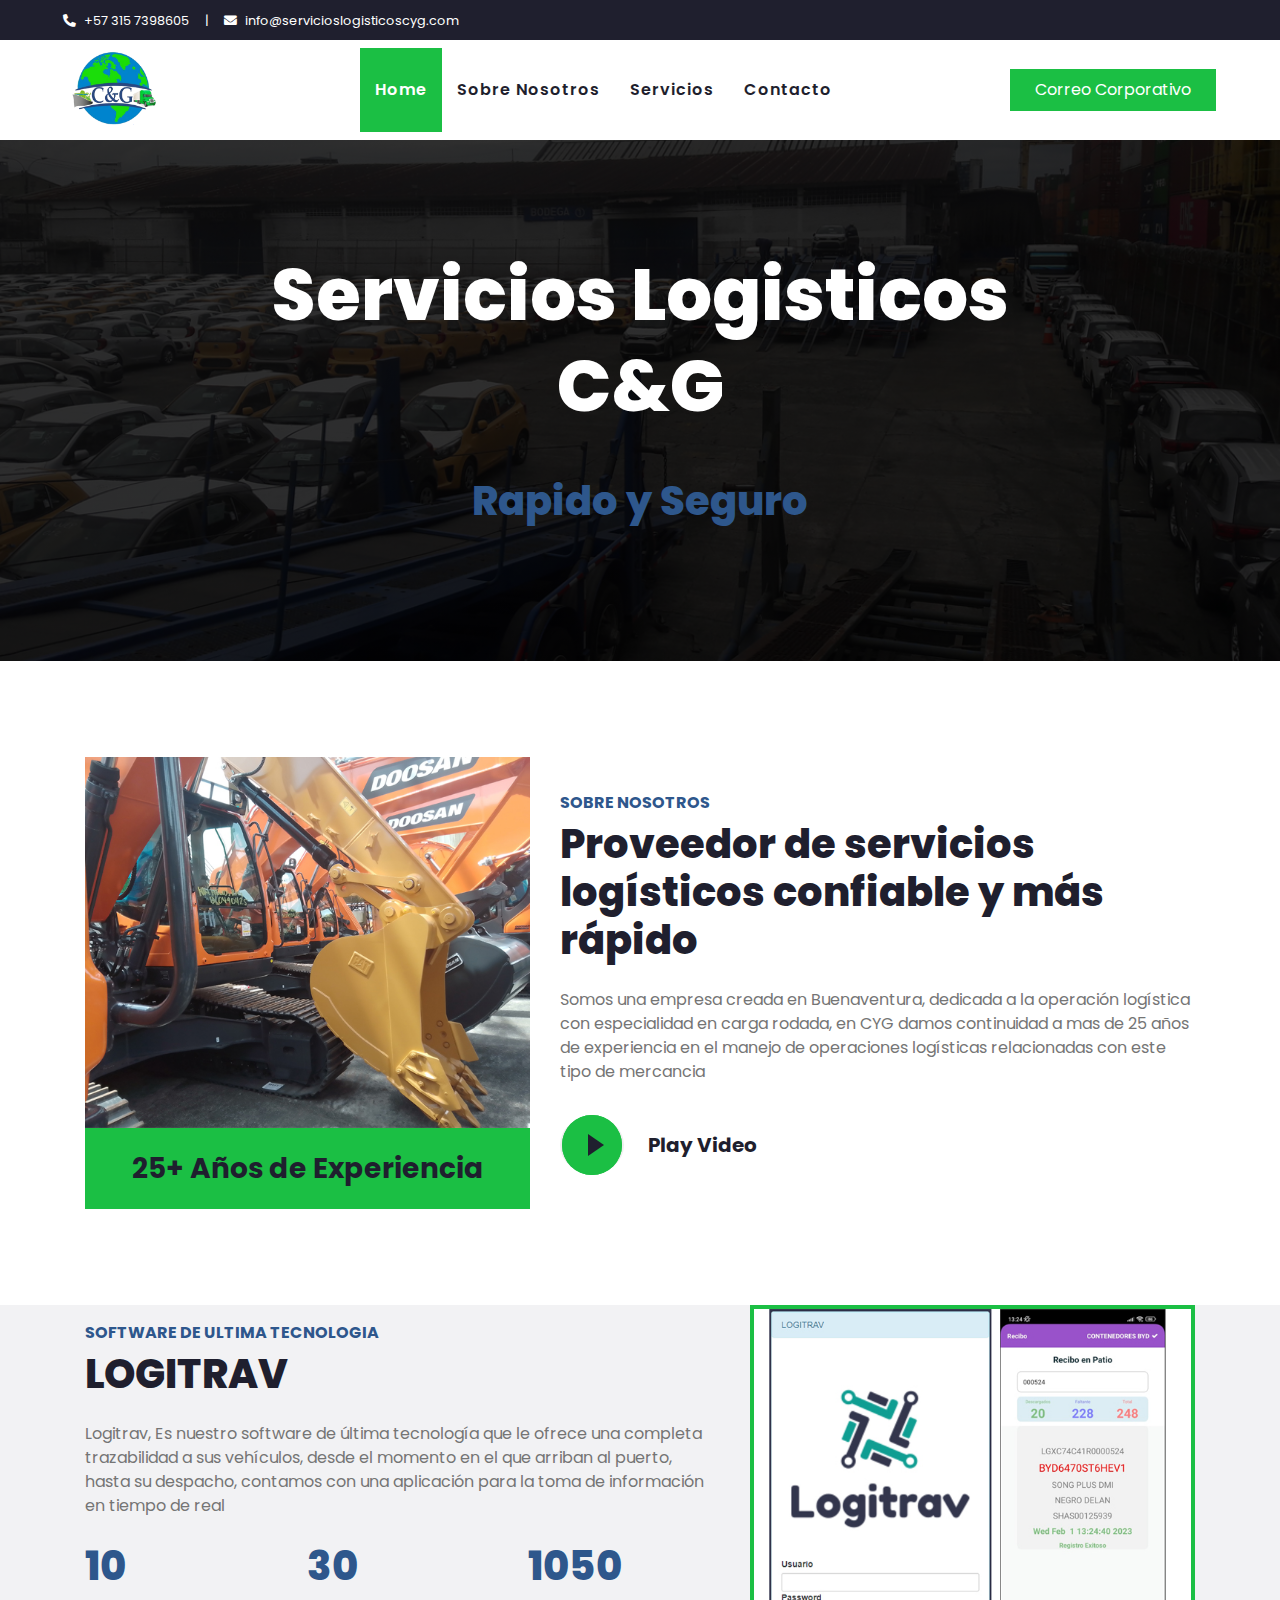
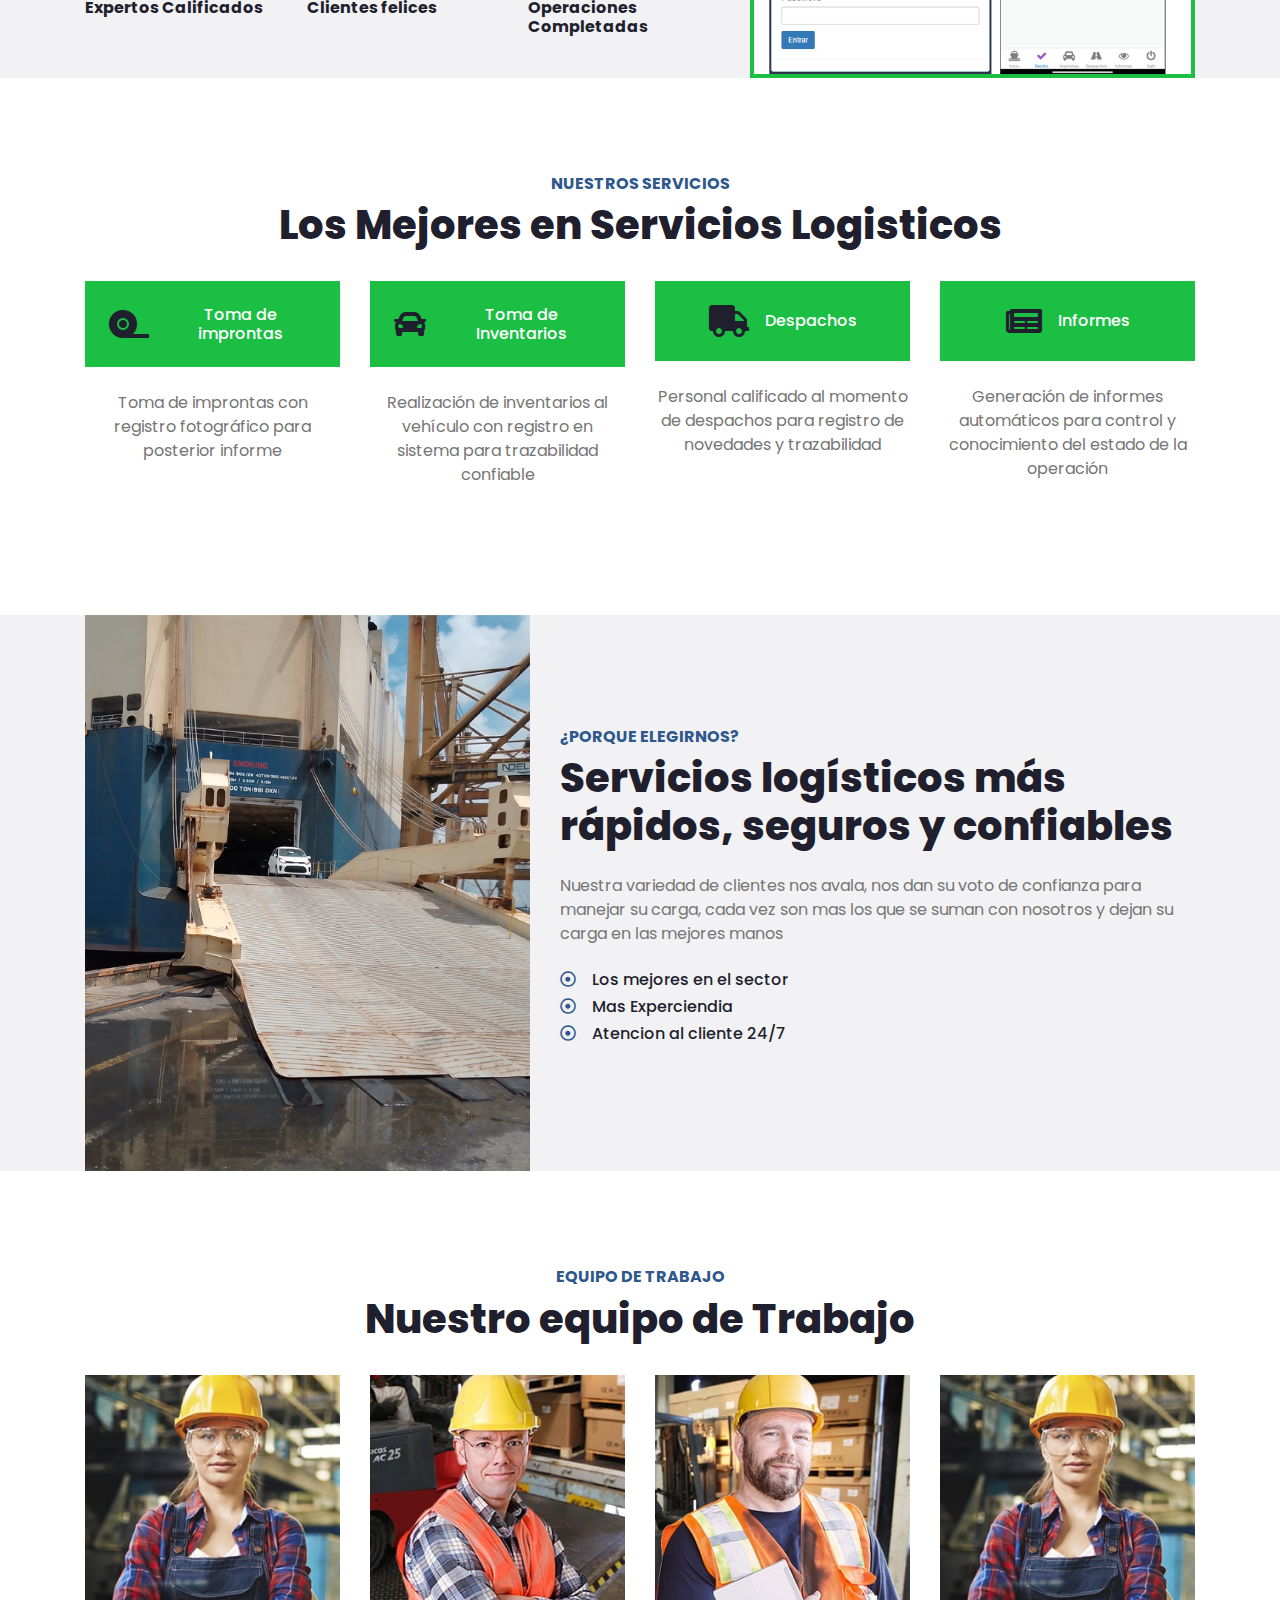
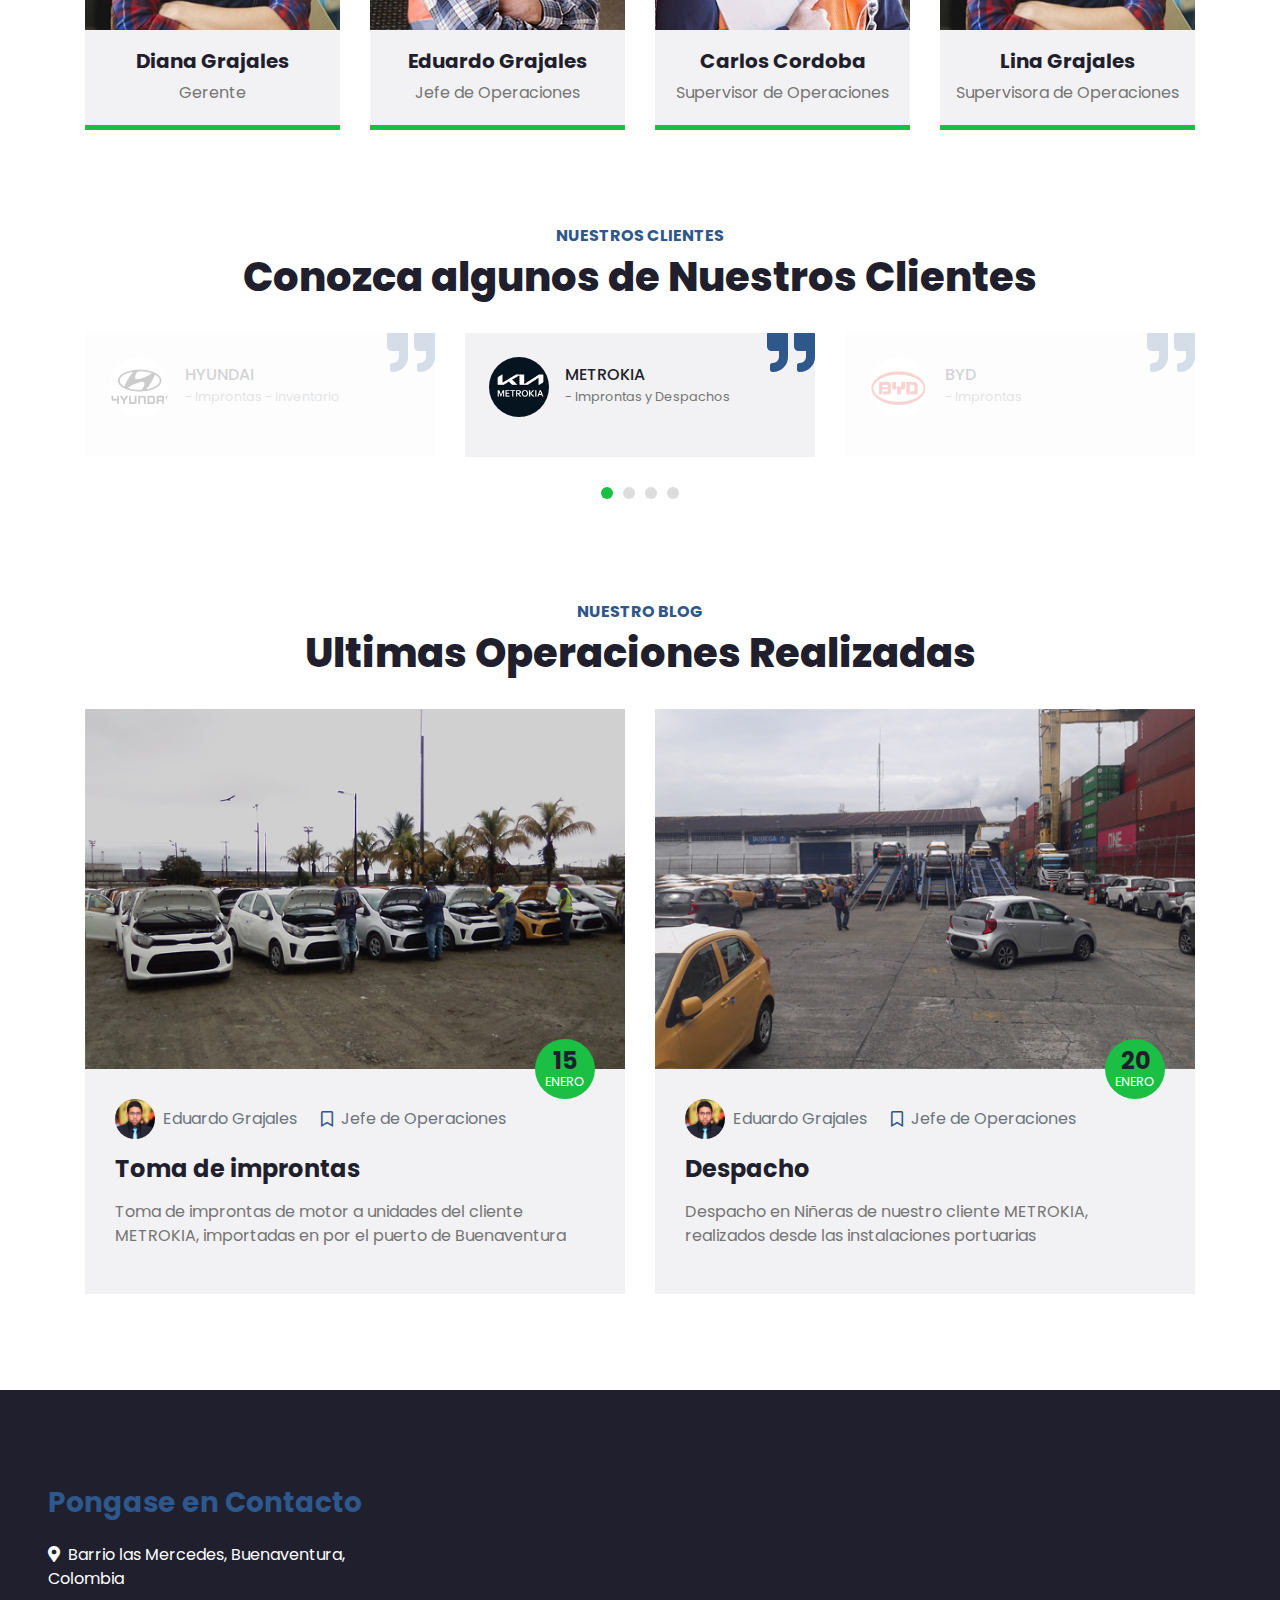
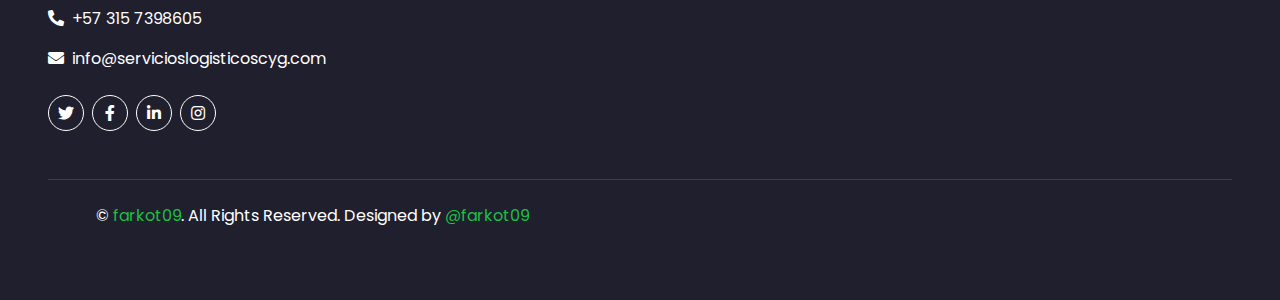
==== index.html @ 007568a4 "Sitio web c&g" ====
<!DOCTYPE html>
<html lang="es">

<head>
    <meta charset="utf-8">
    <title>C&G Servicios Logisticos en Buenaventura</title>
    <meta content="width=device-width, initial-scale=1.0" name="viewport">
    <meta content="Free HTML Templates" name="keywords">
    <meta content="Free HTML Templates" name="description">

    <!-- Favicon -->
    <link href="img/favicon.ico" rel="icon">

    <!-- Google Web Fonts -->
    <link rel="preconnect" href="https://fonts.gstatic.com">
    <link href="https://fonts.googleapis.com/css2?family=Poppins:wght@100;200;300;400;500;600;700;800;900&display=swap"
        rel="stylesheet">

    <!-- Font Awesome -->
    <link href="https://cdnjs.cloudflare.com/ajax/libs/font-awesome/5.10.0/css/all.min.css" rel="stylesheet">

    <!-- Libraries Stylesheet -->
    <link href="lib/owlcarousel/assets/owl.carousel.min.css" rel="stylesheet">

    <!-- Customized Bootstrap Stylesheet -->
    <link href="css/style.css" rel="stylesheet">
</head>

<body>
    <!-- Topbar Start -->
    <div class="container-fluid bg-dark">
        <div class="row py-2 px-lg-5">
            <div class="col-lg-6 text-center text-lg-left mb-2 mb-lg-0">
                <div class="d-inline-flex align-items-center text-white">
                    <small><i class="fa fa-phone-alt mr-2"></i>+57 315 7398605</small>
                    <small class="px-3">|</small>
                    <small><i class="fa fa-envelope mr-2"></i>info@servicioslogisticoscyg.com</small>
                </div>
            </div>

        </div>
    </div>
    <!-- Topbar End -->


    <!-- Navbar Start -->
    <div class="container-fluid p-0">
        <nav class="navbar navbar-expand-lg bg-light navbar-light py-3 py-lg-0 px-lg-5">
            <a href="index.html" class="navbar-brand ml-lg-3">
                <h1 class="m-0 display-5 text-uppercase text-primary">
                    <img src="logo.png" width="100" />
                    <!-- logo fa <i class="fa fa-globe mr-2"></i>CYG  End -->
                </h1>
            </a>
            <button type="button" class="navbar-toggler" data-toggle="collapse" data-target="#navbarCollapse">
                <span class="navbar-toggler-icon"></span>
            </button>
            <div class="collapse navbar-collapse justify-content-between px-lg-3" id="navbarCollapse">
                <div class="navbar-nav m-auto py-0">
                    <a href="index.html" class="nav-item nav-link active">Home</a>
                    <a href="/#aboutus" class="nav-item nav-link">Sobre Nosotros</a>
                    <a href="/#ourservices" class="nav-item nav-link">Servicios</a>
                    <a href="contact.html" class="nav-item nav-link">Contacto</a>
                </div>
                <a href="https://mail.hostinger.com/" class="btn btn-primary py-2 px-4 d-none d-lg-block">Correo
                    Corporativo</a>
            </div>
        </nav>
    </div>
    <!-- Navbar End -->


    <!-- Header Start -->
    <div class="jumbotron jumbotron-fluid mb-5">
        <div class="container text-center py-5">
            <h1 class="text-white display-3 mb-1">Servicios Logisticos</h1>
            <h1 class="text-white display-3 mb-5">C&G</h1>
            <h1 class="text-primary mb-4">Rapido y Seguro</h1>
            <!-- TRACE TRACKER 
            <div class="mx-auto" style="width: 100%; max-width: 600px;">
                <div class="input-group">
                    <input type="text" class="form-control border-light" style="padding: 30px;" placeholder="Tracking Id">
                    <div class="input-group-append">
                        <button class="btn btn-primary px-3">Track & Trace</button>
                    </div>
                </div>
            </div>
            END TRACE TRACKER -->
        </div>
    </div>
    <!-- Header End -->


    <!-- About Start -->
    <div id="aboutus" class="container-fluid py-5">
        <div class="container">
            <div class="row align-items-center">
                <div class="col-lg-5 pb-4 pb-lg-0">
                    <img class="img-fluid w-100" src="img/about.jpg" alt="">
                    <div class="bg-primary text-dark text-center p-4">
                        <h3 class="m-0">25+ Años de Experiencia</h3>
                    </div>
                </div>
                <div class="col-lg-7">
                    <h6 class="text-primary text-uppercase font-weight-bold">Sobre Nosotros</h6>
                    <h1 class="mb-4">Proveedor de servicios logísticos confiable y más rápido</h1>
                    <p class="mb-4">Somos una empresa creada en Buenaventura, dedicada a la operación logística con
                        especialidad en carga rodada, en CYG damos continuidad a mas de 25 años de experiencia en el
                        manejo de operaciones logísticas relacionadas con este tipo de mercancia</p>
                    <div class="d-flex align-items-center pt-2">
                        <button type="button" class="btn-play" data-toggle="modal"
                            data-src="https://www.youtube.com/watch?v=l2h2r6sYUGY" data-target="#videoModal">
                            <span></span>
                        </button>
                        <h5 class="font-weight-bold m-0 ml-4">Play Video</h5>
                    </div>
                </div>
            </div>
        </div>
        <!-- Video Modal -->
        <div class="modal fade" id="videoModal" tabindex="-1" role="dialog" aria-labelledby="exampleModalLabel"
            aria-hidden="true">
            <div class="modal-dialog" role="document">
                <div class="modal-content">
                    <div class="modal-body">
                        <button type="button" class="close" data-dismiss="modal" aria-label="Close">
                            <span aria-hidden="true">&times;</span>
                        </button>
                        <!-- 16:9 aspect ratio -->
                        <div class="embed-responsive embed-responsive-16by9">
                            <iframe class="embed-responsive-item" src="" id="video" allowscriptaccess="always"
                                allow="autoplay"></iframe>
                        </div>
                    </div>
                </div>
            </div>
        </div>
    </div>
    <!-- About End -->


    <!--  Quote Request Start -->
    <div class="container-fluid bg-secondary my-5">
        <div class="container">
            <div class="row align-items-center">
                <div class="col-lg-7 py-5 py-lg-0">
                    <h6 class="text-primary text-uppercase font-weight-bold">Software de Ultima Tecnologia</h6>
                    <h1 class="mb-4">LOGITRAV</h1>
                    <p class="mb-4">Logitrav, Es nuestro software de última tecnología que le ofrece una completa
                        trazabilidad a sus vehículos, desde el momento en el que arriban al puerto, hasta su despacho,
                        contamos con una aplicación para la toma de información en tiempo de real</p>
                    <div class="row">
                        <div class="col-sm-4">
                            <h1 class="text-primary mb-2" data-toggle="counter-up">10</h1>
                            <h6 class="font-weight-bold mb-4">Expertos Calificados</h6>
                        </div>
                        <div class="col-sm-4">
                            <h1 class="text-primary mb-2" data-toggle="counter-up">30</h1>
                            <h6 class="font-weight-bold mb-4">Clientes felices</h6>
                        </div>
                        <div class="col-sm-4">
                            <h1 class="text-primary mb-2" data-toggle="counter-up">1050</h1>
                            <h6 class="font-weight-bold mb-4">Operaciones Completadas</h6>
                        </div>
                    </div>
                </div>
                <div class="col-lg-5">
                    <div class="bg-primary py-1 px-1 px-sm-1">
                        <img class="img-fluid w-100" src="img/system.jpg" alt="">
                    </div>
                </div>
            </div>
        </div>
    </div>
    <!-- Quote Request Start -->


    <!-- Services Start -->
    <div id="ourservices" class="container-fluid pt-5">
        <div class="container">
            <div class="text-center pb-2">
                <h6 class="text-primary text-uppercase font-weight-bold">Nuestros Servicios</h6>
                <h1 class="mb-4">Los Mejores en Servicios Logisticos</h1>
            </div>
            <div class="row pb-3">
                <div class="col-lg-3 col-md-6 text-center mb-5">
                    <div class="d-flex align-items-center justify-content-center bg-primary mb-4 p-4">
                        <i class="fa fa-2x fa-tape text-dark pr-3"></i>
                        <h6 class="text-white font-weight-medium m-0">Toma de improntas</h6>
                    </div>
                    <p>Toma de improntas con registro fotográfico para posterior informe</p>

                </div>
                <div class="col-lg-3 col-md-6 text-center mb-5">
                    <div class="d-flex align-items-center justify-content-center bg-primary mb-4 p-4">
                        <i class="fa fa-2x fa-car text-dark pr-3"></i>
                        <h6 class="text-white font-weight-medium m-0">Toma de Inventarios</h6>
                    </div>
                    <p>Realización de inventarios al vehículo con registro en sistema para trazabilidad confiable</p>

                </div>
                <div class="col-lg-3 col-md-6 text-center mb-5">
                    <div class="d-flex align-items-center justify-content-center bg-primary mb-4 p-4">
                        <i class="fa fa-2x fa-truck text-dark pr-3"></i>
                        <h6 class="text-white font-weight-medium m-0">Despachos</h6>
                    </div>
                    <p>Personal calificado al momento de despachos para registro de novedades y trazabilidad</p>

                </div>
                <div class="col-lg-3 col-md-6 text-center mb-5">
                    <div class="d-flex align-items-center justify-content-center bg-primary mb-4 p-4">
                        <i class="fa fa-2x fa-newspaper text-dark pr-3"></i>
                        <h6 class="text-white font-weight-medium m-0">Informes</h6>
                    </div>
                    <p>Generación de informes automáticos para control y conocimiento del estado de la operación</p>

                </div>
            </div>
        </div>
    </div>
    <!-- Services End -->


    <!-- Features Start -->
    <div class="container-fluid bg-secondary my-5">
        <div class="container">
            <div class="row align-items-center">
                <div class="col-lg-5">
                    <img class="img-fluid w-100" src="img/feature.jpg" alt="">
                </div>
                <div class="col-lg-7 py-5 py-lg-0">
                    <h6 class="text-primary text-uppercase font-weight-bold">¿Porque elegirnos?</h6>
                    <h1 class="mb-4">Servicios logísticos más rápidos, seguros y confiables</h1>
                    <p class="mb-4">Nuestra variedad de clientes nos avala, nos dan su voto de confianza para manejar su
                        carga, cada vez son mas los que se suman con nosotros y dejan su carga en las mejores manos</p>
                    <ul class="list-inline">
                        <li>
                            <h6><i class="far fa-dot-circle text-primary mr-3"></i>Los mejores en el sector</h6>
                        <li>
                            <h6><i class="far fa-dot-circle text-primary mr-3"></i>Mas Experciendia</h6>
                        </li>
                        <li>
                            <h6><i class="far fa-dot-circle text-primary mr-3"></i>Atencion al cliente 24/7</h6>
                        </li>
                    </ul>

                </div>
            </div>
        </div>
    </div>
    <!-- Features End -->

    <!-- Team Start -->
    <div class="container-fluid pt-5">
        <div class="container">
            <div class="text-center pb-2">
                <h6 class="text-primary text-uppercase font-weight-bold">Equipo de Trabajo</h6>
                <h1 class="mb-4">Nuestro equipo de Trabajo</h1>
            </div>
            <div class="row">
                <div class="col-lg-3 col-md-6">
                    <div class="team card position-relative overflow-hidden border-0 mb-5">
                        <img class="card-img-top" src="img/team-3.jpg" alt="">
                        <div class="card-body text-center p-0">
                            <div class="team-text d-flex flex-column justify-content-center bg-secondary">
                                <h5 class="font-weight-bold">Diana Grajales</h5>
                                <span>Gerente</span>
                            </div>
                            <div class="team-social d-flex align-items-center justify-content-center bg-primary">
                                <a class="btn btn-outline-dark btn-social mr-2" href="#"><i
                                        class="fab fa-twitter"></i></a>
                                <a class="btn btn-outline-dark btn-social mr-2" href="#"><i
                                        class="fab fa-facebook-f"></i></a>
                                <a class="btn btn-outline-dark btn-social mr-2" href="#"><i
                                        class="fab fa-linkedin-in"></i></a>
                                <a class="btn btn-outline-dark btn-social" href="#"><i class="fab fa-instagram"></i></a>
                            </div>
                        </div>
                    </div>
                </div>
                <div class="col-lg-3 col-md-6">
                    <div class="team card position-relative overflow-hidden border-0 mb-5">
                        <img class="card-img-top" src="img/team-2.jpg" alt="">
                        <div class="card-body text-center p-0">
                            <div class="team-text d-flex flex-column justify-content-center bg-secondary">
                                <h5 class="font-weight-bold">Eduardo Grajales</h5>
                                <span>Jefe de Operaciones</span>
                            </div>
                            <div class="team-social d-flex align-items-center justify-content-center bg-primary">
                                <a class="btn btn-outline-dark btn-social mr-2" href="#"><i
                                        class="fab fa-twitter"></i></a>
                                <a class="btn btn-outline-dark btn-social mr-2" href="#"><i
                                        class="fab fa-facebook-f"></i></a>
                                <a class="btn btn-outline-dark btn-social mr-2" href="#"><i
                                        class="fab fa-linkedin-in"></i></a>
                                <a class="btn btn-outline-dark btn-social" href="#"><i class="fab fa-instagram"></i></a>
                            </div>
                        </div>
                    </div>
                </div>
                <div class="col-lg-3 col-md-6">
                    <div class="team card position-relative overflow-hidden border-0 mb-5">
                        <img class="card-img-top" src="img/team-1.jpg" alt="">
                        <div class="card-body text-center p-0">
                            <div class="team-text d-flex flex-column justify-content-center bg-secondary">
                                <h5 class="font-weight-bold">Carlos Cordoba</h5>
                                <span>Supervisor de Operaciones</span>
                            </div>
                            <div class="team-social d-flex align-items-center justify-content-center bg-primary">
                                <a class="btn btn-outline-dark btn-social mr-2" href="#"><i
                                        class="fab fa-twitter"></i></a>
                                <a class="btn btn-outline-dark btn-social mr-2" href="#"><i
                                        class="fab fa-facebook-f"></i></a>
                                <a class="btn btn-outline-dark btn-social mr-2" href="#"><i
                                        class="fab fa-linkedin-in"></i></a>
                                <a class="btn btn-outline-dark btn-social" href="#"><i class="fab fa-instagram"></i></a>
                            </div>
                        </div>
                    </div>
                </div>
                <div class="col-lg-3 col-md-6">
                    <div class="team card position-relative overflow-hidden border-0 mb-5">
                        <img class="card-img-top" src="img/team-3.jpg" alt="">
                        <div class="card-body text-center p-0">
                            <div class="team-text d-flex flex-column justify-content-center bg-secondary">
                                <h5 class="font-weight-bold">Lina Grajales</h5>
                                <span>Supervisora de Operaciones</span>
                            </div>
                            <div class="team-social d-flex align-items-center justify-content-center bg-primary">
                                <a class="btn btn-outline-dark btn-social mr-2" href="#"><i
                                        class="fab fa-twitter"></i></a>
                                <a class="btn btn-outline-dark btn-social mr-2" href="#"><i
                                        class="fab fa-facebook-f"></i></a>
                                <a class="btn btn-outline-dark btn-social mr-2" href="#"><i
                                        class="fab fa-linkedin-in"></i></a>
                                <a class="btn btn-outline-dark btn-social" href="#"><i class="fab fa-instagram"></i></a>
                            </div>
                        </div>
                    </div>
                </div>
            </div>
        </div>
    </div>
    <!-- Team End -->


    <!-- Testimonial Start -->
    <div class="container-fluid py-5">
        <div class="container">
            <div class="text-center pb-2">
                <h6 class="text-primary text-uppercase font-weight-bold">Nuestros Clientes</h6>
                <h1 class="mb-4">Conozca algunos de Nuestros Clientes</h1>
            </div>
            <div class="owl-carousel testimonial-carousel">
                <div class="position-relative bg-secondary p-4">
                    <i class="fa fa-3x fa-quote-right text-primary position-absolute" style="top: -6px; right: 0;"></i>
                    <div class="d-flex align-items-center mb-3">
                        <img class="img-fluid rounded-circle" src="img/testimonial-1.jpg"
                            style="width: 60px; height: 60px;" alt="">
                        <div class="ml-3">
                            <h6 class="font-weight-semi-bold m-0">METROKIA</h6>
                            <small>- Improntas y Despachos</small>
                        </div>
                    </div>
                    <p class="m-0"></p>
                </div>
                <div class="position-relative bg-secondary p-4">
                    <i class="fa fa-3x fa-quote-right text-primary position-absolute" style="top: -6px; right: 0;"></i>
                    <div class="d-flex align-items-center mb-3">
                        <img class="img-fluid rounded-circle" src="img/testimonial-2.jpg"
                            style="width: 60px; height: 60px;" alt="">
                        <div class="ml-3">
                            <h6 class="font-weight-semi-bold m-0">BYD</h6>
                            <small>- Improntas</small>
                        </div>
                    </div>
                    <p class="m-0"></p>
                </div>
                <div class="position-relative bg-secondary p-4">
                    <i class="fa fa-3x fa-quote-right text-primary position-absolute" style="top: -6px; right: 0;"></i>
                    <div class="d-flex align-items-center mb-3">
                        <img class="img-fluid rounded-circle" src="img/testimonial-3.jpg"
                            style="width: 60px; height: 60px;" alt="">
                        <div class="ml-3">
                            <h6 class="font-weight-semi-bold m-0">Subaru</h6>
                            <small>- Improntas</small>
                        </div>
                    </div>
                    <p class="m-0"></p>
                </div>
                <div class="position-relative bg-secondary p-4">
                    <i class="fa fa-3x fa-quote-right text-primary position-absolute" style="top: -6px; right: 0;"></i>
                    <div class="d-flex align-items-center mb-3">
                        <img class="img-fluid rounded-circle" src="img/testimonial-4.jpg"
                            style="width: 60px; height: 60px;" alt="">
                        <div class="ml-3">
                            <h6 class="font-weight-semi-bold m-0">HYUNDAI</h6>
                            <small>- Improntas - inventario</small>
                        </div>
                    </div>
                    <p class="m-0"></p>
                </div>
            </div>
        </div>
    </div>
    <!-- Testimonial End -->


    <!-- Blog Start -->
    <div class="container-fluid pt-5">
        <div class="container">
            <div class="text-center pb-2">
                <h6 class="text-primary text-uppercase font-weight-bold">Nuestro Blog</h6>
                <h1 class="mb-4">Ultimas Operaciones Realizadas</h1>
            </div>
            <div class="row">
                <div class="col-md-6 mb-5">
                    <div class="position-relative">
                        <img class="img-fluid w-100" src="img/blog-1.jpg" alt="">
                        <div class="position-absolute bg-primary d-flex flex-column align-items-center justify-content-center rounded-circle"
                            style="width: 60px; height: 60px; bottom: -30px; right: 30px;">
                            <h4 class="font-weight-bold mb-n1">15</h4>
                            <small class="text-white text-uppercase">Enero</small>
                        </div>
                    </div>
                    <div class="bg-secondary" style="padding: 30px;">
                        <div class="d-flex mb-3">
                            <div class="d-flex align-items-center">
                                <img class="rounded-circle" style="width: 40px; height: 40px;" src="img/user.jpg"
                                    alt="">
                                <a class="text-muted ml-2" href="">Eduardo Grajales</a>
                            </div>
                            <div class="d-flex align-items-center ml-4">
                                <i class="far fa-bookmark text-primary"></i>
                                <a class="text-muted ml-2" href="">Jefe de Operaciones</a>
                            </div>
                        </div>
                        <h4 class="font-weight-bold mb-3">Toma de improntas</h4>
                        <p>Toma de improntas de motor a unidades del cliente METROKIA, importadas en por el puerto de
                            Buenaventura</p>

                    </div>
                </div>
                <div class="col-md-6 mb-5">
                    <div class="position-relative">
                        <img class="img-fluid w-100" src="img/blog-2.jpg" alt="">
                        <div class="position-absolute bg-primary d-flex flex-column align-items-center justify-content-center rounded-circle"
                            style="width: 60px; height: 60px; bottom: -30px; right: 30px;">
                            <h4 class="font-weight-bold mb-n1">20</h4>
                            <small class="text-white text-uppercase">Enero</small>
                        </div>
                    </div>
                    <div class="bg-secondary" style="padding: 30px;">
                        <div class="d-flex mb-3">
                            <div class="d-flex align-items-center">
                                <img class="rounded-circle" style="width: 40px; height: 40px;" src="img/user.jpg"
                                    alt="">
                                <a class="text-muted ml-2" href="">Eduardo Grajales</a>
                            </div>
                            <div class="d-flex align-items-center ml-4">
                                <i class="far fa-bookmark text-primary"></i>
                                <a class="text-muted ml-2" href="">Jefe de Operaciones</a>
                            </div>
                        </div>
                        <h4 class="font-weight-bold mb-3">Despacho</h4>
                        <p>Despacho en Niñeras de nuestro cliente METROKIA, realizados desde las instalaciones
                            portuarias </p>

                    </div>
                </div>
            </div>
        </div>
    </div>
    <!-- Blog End -->


    <!-- Footer Start -->
    <div class="container-fluid bg-dark text-white mt-5 py-5 px-sm-3 px-md-5">
        <div class="row pt-5">
            <div class="col-lg-7 col-md-6">
                <div class="row">
                    <div class="col-md-6 mb-5">
                        <h3 class="text-primary mb-4">Pongase en Contacto</h3>
                        <p><i class="fa fa-map-marker-alt mr-2"></i>Barrio las Mercedes, Buenaventura, Colombia</p>
                        <p><i class="fa fa-phone-alt mr-2"></i>+57 315 7398605</p>
                        <p><i class="fa fa-envelope mr-2"></i>info@servicioslogisticoscyg.com</p>
                        <div class="d-flex justify-content-start mt-4">
                            <a class="btn btn-outline-light btn-social mr-2" href="#"><i class="fab fa-twitter"></i></a>
                            <a class="btn btn-outline-light btn-social mr-2" href="#"><i
                                    class="fab fa-facebook-f"></i></a>
                            <a class="btn btn-outline-light btn-social mr-2" href="#"><i
                                    class="fab fa-linkedin-in"></i></a>
                            <a class="btn btn-outline-light btn-social" href="#"><i class="fab fa-instagram"></i></a>
                        </div>
                    </div>
                    <div class="col-md-6 mb-5">


                    </div>
                </div>
            </div>
            <div class="col-lg-5 col-md-6 mb-5">

            </div>
        </div>
        <div class="container-fluid bg-dark text-white border-top py-4 px-sm-3 px-md-5"
            style="border-color: #3E3E4E !important;">
            <div class="row">
                <div class="col-lg-6 text-center text-md-left mb-3 mb-md-0">
                    <p class="m-0 text-white">&copy; <a href="https://github.com/farkot09">farkot09</a>. All Rights
                        Reserved.

                        
                        Designed by <a href="https://github.com/farkot09">@farkot09</a>
                    </p>
                </div>
                <div class="col-lg-6 text-center text-md-right">

                </div>
            </div>
        </div>
        <!-- Footer End -->


        <!-- Back to Top -->
        <a href="#" class="btn btn-lg btn-primary back-to-top"><i class="fa fa-angle-double-up"></i></a>


        <!-- JavaScript Libraries -->
        <script src="https://code.jquery.com/jquery-3.4.1.min.js"></script>
        <script src="https://stackpath.bootstrapcdn.com/bootstrap/4.4.1/js/bootstrap.bundle.min.js"></script>
        <script src="lib/easing/easing.min.js"></script>
        <script src="lib/waypoints/waypoints.min.js"></script>
        <script src="lib/counterup/counterup.min.js"></script>
        <script src="lib/owlcarousel/owl.carousel.min.js"></script>

        <!-- Contact Javascript File -->
        <script src="mail/jqBootstrapValidation.min.js"></script>
        <script src="mail/contact.js"></script>

        <!-- Template Javascript -->
        <script src="js/main.js"></script>
</body>

</html>
---- css/style.css ----
/******* Bootstrap Theming ********/
/*!
 * Bootstrap v4.5.3 (https://getbootstrap.com/)
 * Copyright 2011-2020 The Bootstrap Authors
 * Copyright 2011-2020 Twitter, Inc.
 * Licensed under MIT (https://github.com/twbs/bootstrap/blob/main/LICENSE)
 */
:root {
  --blue: #007bff;
  --indigo: #6610f2;
  --purple: #6f42c1;
  --pink: #e83e8c;
  --red: #dc3545;
  --orange: #fd7e14;
  --yellow: #ffc107;
  --green: #28a745;
  --teal: #20c997;
  --cyan: #17a2b8;
  --white: #fff;
  --gray: #6c757d;
  --gray-dark: #343a40;
  --primary: #1BBF44;
  --secondary: #F2F2F4;
  --success: #28a745;
  --info: #17a2b8;
  --warning: #ffc107;
  --danger: #dc3545;
  --light: #FFFFFF;
  --dark: #1F1F2E;
  --breakpoint-xs: 0;
  --breakpoint-sm: 576px;
  --breakpoint-md: 768px;
  --breakpoint-lg: 992px;
  --breakpoint-xl: 1200px;
  --font-family-sans-serif: "Poppins", sans-serif;
  --font-family-monospace: SFMono-Regular, Menlo, Monaco, Consolas, "Liberation Mono", "Courier New", monospace;
}

*,
*::before,
*::after {
  box-sizing: border-box;
}

html {
  font-family: sans-serif;
  line-height: 1.15;
  -webkit-text-size-adjust: 100%;
  -webkit-tap-highlight-color: rgba(0, 0, 0, 0);
}

article, aside, figcaption, figure, footer, header, hgroup, main, nav, section {
  display: block;
}

body {
  margin: 0;
  font-family: "Poppins", sans-serif;
  font-size: 1rem;
  font-weight: 400;
  line-height: 1.5;
  color: #757575;
  text-align: left;
  background-color: #fff;
}

[tabindex="-1"]:focus:not(:focus-visible) {
  outline: 0 !important;
}

hr {
  box-sizing: content-box;
  height: 0;
  overflow: visible;
}

h1, h2, h3, h4, h5, h6 {
  margin-top: 0;
  margin-bottom: 0.5rem;
}

p {
  margin-top: 0;
  margin-bottom: 1rem;
}

abbr[title],
abbr[data-original-title] {
  text-decoration: underline;
  text-decoration: underline dotted;
  cursor: help;
  border-bottom: 0;
  text-decoration-skip-ink: none;
}

address {
  margin-bottom: 1rem;
  font-style: normal;
  line-height: inherit;
}

ol,
ul,
dl {
  margin-top: 0;
  margin-bottom: 1rem;
}

ol ol,
ul ul,
ol ul,
ul ol {
  margin-bottom: 0;
}

dt {
  font-weight: 700;
}

dd {
  margin-bottom: .5rem;
  margin-left: 0;
}

blockquote {
  margin: 0 0 1rem;
}

b,
strong {
  font-weight: bolder;
}

small {
  font-size: 80%;
}

sub,
sup {
  position: relative;
  font-size: 75%;
  line-height: 0;
  vertical-align: baseline;
}

sub {
  bottom: -.25em;
}

sup {
  top: -.5em;
}

a {
  color: #1BBF44;
  text-decoration: none;
  background-color: transparent;
}

a:hover {
  color: #b33200;
  text-decoration: underline;
}

a:not([href]):not([class]) {
  color: inherit;
  text-decoration: none;
}

a:not([href]):not([class]):hover {
  color: inherit;
  text-decoration: none;
}

pre,
code,
kbd,
samp {
  font-family: SFMono-Regular, Menlo, Monaco, Consolas, "Liberation Mono", "Courier New", monospace;
  font-size: 1em;
}

pre {
  margin-top: 0;
  margin-bottom: 1rem;
  overflow: auto;
  -ms-overflow-style: scrollbar;
}

figure {
  margin: 0 0 1rem;
}

img {
  vertical-align: middle;
  border-style: none;
}

svg {
  overflow: hidden;
  vertical-align: middle;
}

table {
  border-collapse: collapse;
}

caption {
  padding-top: 0.75rem;
  padding-bottom: 0.75rem;
  color: #6c757d;
  text-align: left;
  caption-side: bottom;
}

th {
  text-align: inherit;
  text-align: -webkit-match-parent;
}

label {
  display: inline-block;
  margin-bottom: 0.5rem;
}

button {
  border-radius: 0;
}

button:focus {
  outline: 1px dotted;
  outline: 5px auto -webkit-focus-ring-color;
}

input,
button,
select,
optgroup,
textarea {
  margin: 0;
  font-family: inherit;
  font-size: inherit;
  line-height: inherit;
}

button,
input {
  overflow: visible;
}

button,
select {
  text-transform: none;
}

[role="button"] {
  cursor: pointer;
}

select {
  word-wrap: normal;
}

button,
[type="button"],
[type="reset"],
[type="submit"] {
  -webkit-appearance: button;
}

button:not(:disabled),
[type="button"]:not(:disabled),
[type="reset"]:not(:disabled),
[type="submit"]:not(:disabled) {
  cursor: pointer;
}

button::-moz-focus-inner,
[type="button"]::-moz-focus-inner,
[type="reset"]::-moz-focus-inner,
[type="submit"]::-moz-focus-inner {
  padding: 0;
  border-style: none;
}

input[type="radio"],
input[type="checkbox"] {
  box-sizing: border-box;
  padding: 0;
}

textarea {
  overflow: auto;
  resize: vertical;
}

fieldset {
  min-width: 0;
  padding: 0;
  margin: 0;
  border: 0;
}

legend {
  display: block;
  width: 100%;
  max-width: 100%;
  padding: 0;
  margin-bottom: .5rem;
  font-size: 1.5rem;
  line-height: inherit;
  color: inherit;
  white-space: normal;
}

@media (max-width: 1200px) {
  legend {
    font-size: calc(1.275rem + 0.3vw) ;
  }
}

progress {
  vertical-align: baseline;
}

[type="number"]::-webkit-inner-spin-button,
[type="number"]::-webkit-outer-spin-button {
  height: auto;
}

[type="search"] {
  outline-offset: -2px;
  -webkit-appearance: none;
}

[type="search"]::-webkit-search-decoration {
  -webkit-appearance: none;
}

::-webkit-file-upload-button {
  font: inherit;
  -webkit-appearance: button;
}

output {
  display: inline-block;
}

summary {
  display: list-item;
  cursor: pointer;
}

template {
  display: none;
}

[hidden] {
  display: none !important;
}

h1, h2, h3, h4, h5, h6,
.h1, .h2, .h3, .h4, .h5, .h6 {
  margin-bottom: 0.5rem;
  font-weight: 500;
  line-height: 1.2;
  color: #1F1F2E;
}

h1, .h1 {
  font-size: 2.5rem;
}

@media (max-width: 1200px) {
  h1, .h1 {
    font-size: calc(1.375rem + 1.5vw) ;
  }
}

h2, .h2 {
  font-size: 2rem;
}

@media (max-width: 1200px) {
  h2, .h2 {
    font-size: calc(1.325rem + 0.9vw) ;
  }
}

h3, .h3 {
  font-size: 1.75rem;
}

@media (max-width: 1200px) {
  h3, .h3 {
    font-size: calc(1.3rem + 0.6vw) ;
  }
}

h4, .h4 {
  font-size: 1.5rem;
}

@media (max-width: 1200px) {
  h4, .h4 {
    font-size: calc(1.275rem + 0.3vw) ;
  }
}

h5, .h5 {
  font-size: 1.25rem;
}

h6, .h6 {
  font-size: 1rem;
}

.lead {
  font-size: 1.25rem;
  font-weight: 300;
}

.display-1 {
  font-size: 6rem;
  font-weight: 300;
  line-height: 1.2;
}

@media (max-width: 1200px) {
  .display-1 {
    font-size: calc(1.725rem + 5.7vw) ;
  }
}

.display-2 {
  font-size: 5.5rem;
  font-weight: 300;
  line-height: 1.2;
}

@media (max-width: 1200px) {
  .display-2 {
    font-size: calc(1.675rem + 5.1vw) ;
  }
}

.display-3 {
  font-size: 4.5rem;
  font-weight: 300;
  line-height: 1.2;
}

@media (max-width: 1200px) {
  .display-3 {
    font-size: calc(1.575rem + 3.9vw) ;
  }
}

.display-4 {
  font-size: 3.5rem;
  font-weight: 300;
  line-height: 1.2;
}

@media (max-width: 1200px) {
  .display-4 {
    font-size: calc(1.475rem + 2.7vw) ;
  }
}

hr {
  margin-top: 1rem;
  margin-bottom: 1rem;
  border: 0;
  border-top: 1px solid rgba(0, 0, 0, 0.1);
}

small,
.small {
  font-size: 80%;
  font-weight: 400;
}

mark,
.mark {
  padding: 0.2em;
  background-color: #fcf8e3;
}

.list-unstyled {
  padding-left: 0;
  list-style: none;
}

.list-inline {
  padding-left: 0;
  list-style: none;
}

.list-inline-item {
  display: inline-block;
}

.list-inline-item:not(:last-child) {
  margin-right: 0.5rem;
}

.initialism {
  font-size: 90%;
  text-transform: uppercase;
}

.blockquote {
  margin-bottom: 1rem;
  font-size: 1.25rem;
}

.blockquote-footer {
  display: block;
  font-size: 80%;
  color: #6c757d;
}

.blockquote-footer::before {
  content: "\2014\00A0";
}

.img-fluid {
  max-width: 100%;
  height: auto;
}

.img-thumbnail {
  padding: 0.25rem;
  background-color: #fff;
  border: 1px solid #dee2e6;
  max-width: 100%;
  height: auto;
}

.figure {
  display: inline-block;
}

.figure-img {
  margin-bottom: 0.5rem;
  line-height: 1;
}

.figure-caption {
  font-size: 90%;
  color: #6c757d;
}

code {
  font-size: 87.5%;
  color: #e83e8c;
  word-wrap: break-word;
}

a > code {
  color: inherit;
}

kbd {
  padding: 0.2rem 0.4rem;
  font-size: 87.5%;
  color: #fff;
  background-color: #212529;
}

kbd kbd {
  padding: 0;
  font-size: 100%;
  font-weight: 700;
}

pre {
  display: block;
  font-size: 87.5%;
  color: #212529;
}

pre code {
  font-size: inherit;
  color: inherit;
  word-break: normal;
}

.pre-scrollable {
  max-height: 340px;
  overflow-y: scroll;
}

.container,
.container-fluid,
.container-sm,
.container-md,
.container-lg,
.container-xl {
  width: 100%;
  padding-right: 15px;
  padding-left: 15px;
  margin-right: auto;
  margin-left: auto;
}

@media (min-width: 576px) {
  .container, .container-sm {
    max-width: 540px;
  }
}

@media (min-width: 768px) {
  .container, .container-sm, .container-md {
    max-width: 720px;
  }
}

@media (min-width: 992px) {
  .container, .container-sm, .container-md, .container-lg {
    max-width: 960px;
  }
}

@media (min-width: 1200px) {
  .container, .container-sm, .container-md, .container-lg, .container-xl {
    max-width: 1140px;
  }
}

.row {
  display: flex;
  flex-wrap: wrap;
  margin-right: -15px;
  margin-left: -15px;
}

.no-gutters {
  margin-right: 0;
  margin-left: 0;
}

.no-gutters > .col,
.no-gutters > [class*="col-"] {
  padding-right: 0;
  padding-left: 0;
}

.col-1, .col-2, .col-3, .col-4, .col-5, .col-6, .col-7, .col-8, .col-9, .col-10, .col-11, .col-12, .col,
.col-auto, .col-sm-1, .col-sm-2, .col-sm-3, .col-sm-4, .col-sm-5, .col-sm-6, .col-sm-7, .col-sm-8, .col-sm-9, .col-sm-10, .col-sm-11, .col-sm-12, .col-sm,
.col-sm-auto, .col-md-1, .col-md-2, .col-md-3, .col-md-4, .col-md-5, .col-md-6, .col-md-7, .col-md-8, .col-md-9, .col-md-10, .col-md-11, .col-md-12, .col-md,
.col-md-auto, .col-lg-1, .col-lg-2, .col-lg-3, .col-lg-4, .col-lg-5, .col-lg-6, .col-lg-7, .col-lg-8, .col-lg-9, .col-lg-10, .col-lg-11, .col-lg-12, .col-lg,
.col-lg-auto, .col-xl-1, .col-xl-2, .col-xl-3, .col-xl-4, .col-xl-5, .col-xl-6, .col-xl-7, .col-xl-8, .col-xl-9, .col-xl-10, .col-xl-11, .col-xl-12, .col-xl,
.col-xl-auto {
  position: relative;
  width: 100%;
  padding-right: 15px;
  padding-left: 15px;
}

.col {
  flex-basis: 0;
  flex-grow: 1;
  max-width: 100%;
}

.row-cols-1 > * {
  flex: 0 0 100%;
  max-width: 100%;
}

.row-cols-2 > * {
  flex: 0 0 50%;
  max-width: 50%;
}

.row-cols-3 > * {
  flex: 0 0 33.33333%;
  max-width: 33.33333%;
}

.row-cols-4 > * {
  flex: 0 0 25%;
  max-width: 25%;
}

.row-cols-5 > * {
  flex: 0 0 20%;
  max-width: 20%;
}

.row-cols-6 > * {
  flex: 0 0 16.66667%;
  max-width: 16.66667%;
}

.col-auto {
  flex: 0 0 auto;
  width: auto;
  max-width: 100%;
}

.col-1 {
  flex: 0 0 8.33333%;
  max-width: 8.33333%;
}

.col-2 {
  flex: 0 0 16.66667%;
  max-width: 16.66667%;
}

.col-3 {
  flex: 0 0 25%;
  max-width: 25%;
}

.col-4 {
  flex: 0 0 33.33333%;
  max-width: 33.33333%;
}

.col-5 {
  flex: 0 0 41.66667%;
  max-width: 41.66667%;
}

.col-6 {
  flex: 0 0 50%;
  max-width: 50%;
}

.col-7 {
  flex: 0 0 58.33333%;
  max-width: 58.33333%;
}

.col-8 {
  flex: 0 0 66.66667%;
  max-width: 66.66667%;
}

.col-9 {
  flex: 0 0 75%;
  max-width: 75%;
}

.col-10 {
  flex: 0 0 83.33333%;
  max-width: 83.33333%;
}

.col-11 {
  flex: 0 0 91.66667%;
  max-width: 91.66667%;
}

.col-12 {
  flex: 0 0 100%;
  max-width: 100%;
}

.order-first {
  order: -1;
}

.order-last {
  order: 13;
}

.order-0 {
  order: 0;
}

.order-1 {
  order: 1;
}

.order-2 {
  order: 2;
}

.order-3 {
  order: 3;
}

.order-4 {
  order: 4;
}

.order-5 {
  order: 5;
}

.order-6 {
  order: 6;
}

.order-7 {
  order: 7;
}

.order-8 {
  order: 8;
}

.order-9 {
  order: 9;
}

.order-10 {
  order: 10;
}

.order-11 {
  order: 11;
}

.order-12 {
  order: 12;
}

.offset-1 {
  margin-left: 8.33333%;
}

.offset-2 {
  margin-left: 16.66667%;
}

.offset-3 {
  margin-left: 25%;
}

.offset-4 {
  margin-left: 33.33333%;
}

.offset-5 {
  margin-left: 41.66667%;
}

.offset-6 {
  margin-left: 50%;
}

.offset-7 {
  margin-left: 58.33333%;
}

.offset-8 {
  margin-left: 66.66667%;
}

.offset-9 {
  margin-left: 75%;
}

.offset-10 {
  margin-left: 83.33333%;
}

.offset-11 {
  margin-left: 91.66667%;
}

@media (min-width: 576px) {
  .col-sm {
    flex-basis: 0;
    flex-grow: 1;
    max-width: 100%;
  }
  .row-cols-sm-1 > * {
    flex: 0 0 100%;
    max-width: 100%;
  }
  .row-cols-sm-2 > * {
    flex: 0 0 50%;
    max-width: 50%;
  }
  .row-cols-sm-3 > * {
    flex: 0 0 33.33333%;
    max-width: 33.33333%;
  }
  .row-cols-sm-4 > * {
    flex: 0 0 25%;
    max-width: 25%;
  }
  .row-cols-sm-5 > * {
    flex: 0 0 20%;
    max-width: 20%;
  }
  .row-cols-sm-6 > * {
    flex: 0 0 16.66667%;
    max-width: 16.66667%;
  }
  .col-sm-auto {
    flex: 0 0 auto;
    width: auto;
    max-width: 100%;
  }
  .col-sm-1 {
    flex: 0 0 8.33333%;
    max-width: 8.33333%;
  }
  .col-sm-2 {
    flex: 0 0 16.66667%;
    max-width: 16.66667%;
  }
  .col-sm-3 {
    flex: 0 0 25%;
    max-width: 25%;
  }
  .col-sm-4 {
    flex: 0 0 33.33333%;
    max-width: 33.33333%;
  }
  .col-sm-5 {
    flex: 0 0 41.66667%;
    max-width: 41.66667%;
  }
  .col-sm-6 {
    flex: 0 0 50%;
    max-width: 50%;
  }
  .col-sm-7 {
    flex: 0 0 58.33333%;
    max-width: 58.33333%;
  }
  .col-sm-8 {
    flex: 0 0 66.66667%;
    max-width: 66.66667%;
  }
  .col-sm-9 {
    flex: 0 0 75%;
    max-width: 75%;
  }
  .col-sm-10 {
    flex: 0 0 83.33333%;
    max-width: 83.33333%;
  }
  .col-sm-11 {
    flex: 0 0 91.66667%;
    max-width: 91.66667%;
  }
  .col-sm-12 {
    flex: 0 0 100%;
    max-width: 100%;
  }
  .order-sm-first {
    order: -1;
  }
  .order-sm-last {
    order: 13;
  }
  .order-sm-0 {
    order: 0;
  }
  .order-sm-1 {
    order: 1;
  }
  .order-sm-2 {
    order: 2;
  }
  .order-sm-3 {
    order: 3;
  }
  .order-sm-4 {
    order: 4;
  }
  .order-sm-5 {
    order: 5;
  }
  .order-sm-6 {
    order: 6;
  }
  .order-sm-7 {
    order: 7;
  }
  .order-sm-8 {
    order: 8;
  }
  .order-sm-9 {
    order: 9;
  }
  .order-sm-10 {
    order: 10;
  }
  .order-sm-11 {
    order: 11;
  }
  .order-sm-12 {
    order: 12;
  }
  .offset-sm-0 {
    margin-left: 0;
  }
  .offset-sm-1 {
    margin-left: 8.33333%;
  }
  .offset-sm-2 {
    margin-left: 16.66667%;
  }
  .offset-sm-3 {
    margin-left: 25%;
  }
  .offset-sm-4 {
    margin-left: 33.33333%;
  }
  .offset-sm-5 {
    margin-left: 41.66667%;
  }
  .offset-sm-6 {
    margin-left: 50%;
  }
  .offset-sm-7 {
    margin-left: 58.33333%;
  }
  .offset-sm-8 {
    margin-left: 66.66667%;
  }
  .offset-sm-9 {
    margin-left: 75%;
  }
  .offset-sm-10 {
    margin-left: 83.33333%;
  }
  .offset-sm-11 {
    margin-left: 91.66667%;
  }
}

@media (min-width: 768px) {
  .col-md {
    flex-basis: 0;
    flex-grow: 1;
    max-width: 100%;
  }
  .row-cols-md-1 > * {
    flex: 0 0 100%;
    max-width: 100%;
  }
  .row-cols-md-2 > * {
    flex: 0 0 50%;
    max-width: 50%;
  }
  .row-cols-md-3 > * {
    flex: 0 0 33.33333%;
    max-width: 33.33333%;
  }
  .row-cols-md-4 > * {
    flex: 0 0 25%;
    max-width: 25%;
  }
  .row-cols-md-5 > * {
    flex: 0 0 20%;
    max-width: 20%;
  }
  .row-cols-md-6 > * {
    flex: 0 0 16.66667%;
    max-width: 16.66667%;
  }
  .col-md-auto {
    flex: 0 0 auto;
    width: auto;
    max-width: 100%;
  }
  .col-md-1 {
    flex: 0 0 8.33333%;
    max-width: 8.33333%;
  }
  .col-md-2 {
    flex: 0 0 16.66667%;
    max-width: 16.66667%;
  }
  .col-md-3 {
    flex: 0 0 25%;
    max-width: 25%;
  }
  .col-md-4 {
    flex: 0 0 33.33333%;
    max-width: 33.33333%;
  }
  .col-md-5 {
    flex: 0 0 41.66667%;
    max-width: 41.66667%;
  }
  .col-md-6 {
    flex: 0 0 50%;
    max-width: 50%;
  }
  .col-md-7 {
    flex: 0 0 58.33333%;
    max-width: 58.33333%;
  }
  .col-md-8 {
    flex: 0 0 66.66667%;
    max-width: 66.66667%;
  }
  .col-md-9 {
    flex: 0 0 75%;
    max-width: 75%;
  }
  .col-md-10 {
    flex: 0 0 83.33333%;
    max-width: 83.33333%;
  }
  .col-md-11 {
    flex: 0 0 91.66667%;
    max-width: 91.66667%;
  }
  .col-md-12 {
    flex: 0 0 100%;
    max-width: 100%;
  }
  .order-md-first {
    order: -1;
  }
  .order-md-last {
    order: 13;
  }
  .order-md-0 {
    order: 0;
  }
  .order-md-1 {
    order: 1;
  }
  .order-md-2 {
    order: 2;
  }
  .order-md-3 {
    order: 3;
  }
  .order-md-4 {
    order: 4;
  }
  .order-md-5 {
    order: 5;
  }
  .order-md-6 {
    order: 6;
  }
  .order-md-7 {
    order: 7;
  }
  .order-md-8 {
    order: 8;
  }
  .order-md-9 {
    order: 9;
  }
  .order-md-10 {
    order: 10;
  }
  .order-md-11 {
    order: 11;
  }
  .order-md-12 {
    order: 12;
  }
  .offset-md-0 {
    margin-left: 0;
  }
  .offset-md-1 {
    margin-left: 8.33333%;
  }
  .offset-md-2 {
    margin-left: 16.66667%;
  }
  .offset-md-3 {
    margin-left: 25%;
  }
  .offset-md-4 {
    margin-left: 33.33333%;
  }
  .offset-md-5 {
    margin-left: 41.66667%;
  }
  .offset-md-6 {
    margin-left: 50%;
  }
  .offset-md-7 {
    margin-left: 58.33333%;
  }
  .offset-md-8 {
    margin-left: 66.66667%;
  }
  .offset-md-9 {
    margin-left: 75%;
  }
  .offset-md-10 {
    margin-left: 83.33333%;
  }
  .offset-md-11 {
    margin-left: 91.66667%;
  }
}

@media (min-width: 992px) {
  .col-lg {
    flex-basis: 0;
    flex-grow: 1;
    max-width: 100%;
  }
  .row-cols-lg-1 > * {
    flex: 0 0 100%;
    max-width: 100%;
  }
  .row-cols-lg-2 > * {
    flex: 0 0 50%;
    max-width: 50%;
  }
  .row-cols-lg-3 > * {
    flex: 0 0 33.33333%;
    max-width: 33.33333%;
  }
  .row-cols-lg-4 > * {
    flex: 0 0 25%;
    max-width: 25%;
  }
  .row-cols-lg-5 > * {
    flex: 0 0 20%;
    max-width: 20%;
  }
  .row-cols-lg-6 > * {
    flex: 0 0 16.66667%;
    max-width: 16.66667%;
  }
  .col-lg-auto {
    flex: 0 0 auto;
    width: auto;
    max-width: 100%;
  }
  .col-lg-1 {
    flex: 0 0 8.33333%;
    max-width: 8.33333%;
  }
  .col-lg-2 {
    flex: 0 0 16.66667%;
    max-width: 16.66667%;
  }
  .col-lg-3 {
    flex: 0 0 25%;
    max-width: 25%;
  }
  .col-lg-4 {
    flex: 0 0 33.33333%;
    max-width: 33.33333%;
  }
  .col-lg-5 {
    flex: 0 0 41.66667%;
    max-width: 41.66667%;
  }
  .col-lg-6 {
    flex: 0 0 50%;
    max-width: 50%;
  }
  .col-lg-7 {
    flex: 0 0 58.33333%;
    max-width: 58.33333%;
  }
  .col-lg-8 {
    flex: 0 0 66.66667%;
    max-width: 66.66667%;
  }
  .col-lg-9 {
    flex: 0 0 75%;
    max-width: 75%;
  }
  .col-lg-10 {
    flex: 0 0 83.33333%;
    max-width: 83.33333%;
  }
  .col-lg-11 {
    flex: 0 0 91.66667%;
    max-width: 91.66667%;
  }
  .col-lg-12 {
    flex: 0 0 100%;
    max-width: 100%;
  }
  .order-lg-first {
    order: -1;
  }
  .order-lg-last {
    order: 13;
  }
  .order-lg-0 {
    order: 0;
  }
  .order-lg-1 {
    order: 1;
  }
  .order-lg-2 {
    order: 2;
  }
  .order-lg-3 {
    order: 3;
  }
  .order-lg-4 {
    order: 4;
  }
  .order-lg-5 {
    order: 5;
  }
  .order-lg-6 {
    order: 6;
  }
  .order-lg-7 {
    order: 7;
  }
  .order-lg-8 {
    order: 8;
  }
  .order-lg-9 {
    order: 9;
  }
  .order-lg-10 {
    order: 10;
  }
  .order-lg-11 {
    order: 11;
  }
  .order-lg-12 {
    order: 12;
  }
  .offset-lg-0 {
    margin-left: 0;
  }
  .offset-lg-1 {
    margin-left: 8.33333%;
  }
  .offset-lg-2 {
    margin-left: 16.66667%;
  }
  .offset-lg-3 {
    margin-left: 25%;
  }
  .offset-lg-4 {
    margin-left: 33.33333%;
  }
  .offset-lg-5 {
    margin-left: 41.66667%;
  }
  .offset-lg-6 {
    margin-left: 50%;
  }
  .offset-lg-7 {
    margin-left: 58.33333%;
  }
  .offset-lg-8 {
    margin-left: 66.66667%;
  }
  .offset-lg-9 {
    margin-left: 75%;
  }
  .offset-lg-10 {
    margin-left: 83.33333%;
  }
  .offset-lg-11 {
    margin-left: 91.66667%;
  }
}

@media (min-width: 1200px) {
  .col-xl {
    flex-basis: 0;
    flex-grow: 1;
    max-width: 100%;
  }
  .row-cols-xl-1 > * {
    flex: 0 0 100%;
    max-width: 100%;
  }
  .row-cols-xl-2 > * {
    flex: 0 0 50%;
    max-width: 50%;
  }
  .row-cols-xl-3 > * {
    flex: 0 0 33.33333%;
    max-width: 33.33333%;
  }
  .row-cols-xl-4 > * {
    flex: 0 0 25%;
    max-width: 25%;
  }
  .row-cols-xl-5 > * {
    flex: 0 0 20%;
    max-width: 20%;
  }
  .row-cols-xl-6 > * {
    flex: 0 0 16.66667%;
    max-width: 16.66667%;
  }
  .col-xl-auto {
    flex: 0 0 auto;
    width: auto;
    max-width: 100%;
  }
  .col-xl-1 {
    flex: 0 0 8.33333%;
    max-width: 8.33333%;
  }
  .col-xl-2 {
    flex: 0 0 16.66667%;
    max-width: 16.66667%;
  }
  .col-xl-3 {
    flex: 0 0 25%;
    max-width: 25%;
  }
  .col-xl-4 {
    flex: 0 0 33.33333%;
    max-width: 33.33333%;
  }
  .col-xl-5 {
    flex: 0 0 41.66667%;
    max-width: 41.66667%;
  }
  .col-xl-6 {
    flex: 0 0 50%;
    max-width: 50%;
  }
  .col-xl-7 {
    flex: 0 0 58.33333%;
    max-width: 58.33333%;
  }
  .col-xl-8 {
    flex: 0 0 66.66667%;
    max-width: 66.66667%;
  }
  .col-xl-9 {
    flex: 0 0 75%;
    max-width: 75%;
  }
  .col-xl-10 {
    flex: 0 0 83.33333%;
    max-width: 83.33333%;
  }
  .col-xl-11 {
    flex: 0 0 91.66667%;
    max-width: 91.66667%;
  }
  .col-xl-12 {
    flex: 0 0 100%;
    max-width: 100%;
  }
  .order-xl-first {
    order: -1;
  }
  .order-xl-last {
    order: 13;
  }
  .order-xl-0 {
    order: 0;
  }
  .order-xl-1 {
    order: 1;
  }
  .order-xl-2 {
    order: 2;
  }
  .order-xl-3 {
    order: 3;
  }
  .order-xl-4 {
    order: 4;
  }
  .order-xl-5 {
    order: 5;
  }
  .order-xl-6 {
    order: 6;
  }
  .order-xl-7 {
    order: 7;
  }
  .order-xl-8 {
    order: 8;
  }
  .order-xl-9 {
    order: 9;
  }
  .order-xl-10 {
    order: 10;
  }
  .order-xl-11 {
    order: 11;
  }
  .order-xl-12 {
    order: 12;
  }
  .offset-xl-0 {
    margin-left: 0;
  }
  .offset-xl-1 {
    margin-left: 8.33333%;
  }
  .offset-xl-2 {
    margin-left: 16.66667%;
  }
  .offset-xl-3 {
    margin-left: 25%;
  }
  .offset-xl-4 {
    margin-left: 33.33333%;
  }
  .offset-xl-5 {
    margin-left: 41.66667%;
  }
  .offset-xl-6 {
    margin-left: 50%;
  }
  .offset-xl-7 {
    margin-left: 58.33333%;
  }
  .offset-xl-8 {
    margin-left: 66.66667%;
  }
  .offset-xl-9 {
    margin-left: 75%;
  }
  .offset-xl-10 {
    margin-left: 83.33333%;
  }
  .offset-xl-11 {
    margin-left: 91.66667%;
  }
}

.table {
  width: 100%;
  margin-bottom: 1rem;
  color: #757575;
}

.table th,
.table td {
  padding: 0.75rem;
  vertical-align: top;
  border-top: 1px solid #dee2e6;
}

.table thead th {
  vertical-align: bottom;
  border-bottom: 2px solid #dee2e6;
}

.table tbody + tbody {
  border-top: 2px solid #dee2e6;
}

.table-sm th,
.table-sm td {
  padding: 0.3rem;
}

.table-bordered {
  border: 1px solid #dee2e6;
}

.table-bordered th,
.table-bordered td {
  border: 1px solid #dee2e6;
}

.table-bordered thead th,
.table-bordered thead td {
  border-bottom-width: 2px;
}

.table-borderless th,
.table-borderless td,
.table-borderless thead th,
.table-borderless tbody + tbody {
  border: 0;
}

.table-striped tbody tr:nth-of-type(odd) {
  background-color: rgba(0, 0, 0, 0.05);
}

.table-hover tbody tr:hover {
  color: #757575;
  background-color: rgba(0, 0, 0, 0.075);
}

.table-primary,
.table-primary > th,
.table-primary > td {
  background-color: #ffccb8;
}

.table-primary th,
.table-primary td,
.table-primary thead th,
.table-primary tbody + tbody {
  border-color: lightsalmon;
}

.table-hover .table-primary:hover {
  background-color: #ffba9f;
}

.table-hover .table-primary:hover > td,
.table-hover .table-primary:hover > th {
  background-color: #ffba9f;
}

.table-secondary,
.table-secondary > th,
.table-secondary > td {
  background-color: #fbfbfc;
}

.table-secondary th,
.table-secondary td,
.table-secondary thead th,
.table-secondary tbody + tbody {
  border-color: #f8f8f9;
}

.table-hover .table-secondary:hover {
  background-color: #ececf1;
}

.table-hover .table-secondary:hover > td,
.table-hover .table-secondary:hover > th {
  background-color: #ececf1;
}

.table-success,
.table-success > th,
.table-success > td {
  background-color: #c3e6cb;
}

.table-success th,
.table-success td,
.table-success thead th,
.table-success tbody + tbody {
  border-color: #8fd19e;
}

.table-hover .table-success:hover {
  background-color: #b1dfbb;
}

.table-hover .table-success:hover > td,
.table-hover .table-success:hover > th {
  background-color: #b1dfbb;
}

.table-info,
.table-info > th,
.table-info > td {
  background-color: #bee5eb;
}

.table-info th,
.table-info td,
.table-info thead th,
.table-info tbody + tbody {
  border-color: #86cfda;
}

.table-hover .table-info:hover {
  background-color: #abdde5;
}

.table-hover .table-info:hover > td,
.table-hover .table-info:hover > th {
  background-color: #abdde5;
}

.table-warning,
.table-warning > th,
.table-warning > td {
  background-color: #ffeeba;
}

.table-warning th,
.table-warning td,
.table-warning thead th,
.table-warning tbody + tbody {
  border-color: #ffdf7e;
}

.table-hover .table-warning:hover {
  background-color: #ffe8a1;
}

.table-hover .table-warning:hover > td,
.table-hover .table-warning:hover > th {
  background-color: #ffe8a1;
}

.table-danger,
.table-danger > th,
.table-danger > td {
  background-color: #f5c6cb;
}

.table-danger th,
.table-danger td,
.table-danger thead th,
.table-danger tbody + tbody {
  border-color: #ed969e;
}

.table-hover .table-danger:hover {
  background-color: #f1b0b7;
}

.table-hover .table-danger:hover > td,
.table-hover .table-danger:hover > th {
  background-color: #f1b0b7;
}

.table-light,
.table-light > th,
.table-light > td {
  background-color: white;
}

.table-light th,
.table-light td,
.table-light thead th,
.table-light tbody + tbody {
  border-color: white;
}

.table-hover .table-light:hover {
  background-color: #f2f2f2;
}

.table-hover .table-light:hover > td,
.table-hover .table-light:hover > th {
  background-color: #f2f2f2;
}

.table-dark,
.table-dark > th,
.table-dark > td {
  background-color: #c0c0c4;
}

.table-dark th,
.table-dark td,
.table-dark thead th,
.table-dark tbody + tbody {
  border-color: #8b8b92;
}

.table-hover .table-dark:hover {
  background-color: #b3b3b8;
}

.table-hover .table-dark:hover > td,
.table-hover .table-dark:hover > th {
  background-color: #b3b3b8;
}

.table-active,
.table-active > th,
.table-active > td {
  background-color: rgba(0, 0, 0, 0.075);
}

.table-hover .table-active:hover {
  background-color: rgba(0, 0, 0, 0.075);
}

.table-hover .table-active:hover > td,
.table-hover .table-active:hover > th {
  background-color: rgba(0, 0, 0, 0.075);
}

.table .thead-dark th {
  color: #fff;
  background-color: #343a40;
  border-color: #454d55;
}

.table .thead-light th {
  color: #495057;
  background-color: #e9ecef;
  border-color: #dee2e6;
}

.table-dark {
  color: #fff;
  background-color: #343a40;
}

.table-dark th,
.table-dark td,
.table-dark thead th {
  border-color: #454d55;
}

.table-dark.table-bordered {
  border: 0;
}

.table-dark.table-striped tbody tr:nth-of-type(odd) {
  background-color: rgba(255, 255, 255, 0.05);
}

.table-dark.table-hover tbody tr:hover {
  color: #fff;
  background-color: rgba(255, 255, 255, 0.075);
}

@media (max-width: 575.98px) {
  .table-responsive-sm {
    display: block;
    width: 100%;
    overflow-x: auto;
    -webkit-overflow-scrolling: touch;
  }
  .table-responsive-sm > .table-bordered {
    border: 0;
  }
}

@media (max-width: 767.98px) {
  .table-responsive-md {
    display: block;
    width: 100%;
    overflow-x: auto;
    -webkit-overflow-scrolling: touch;
  }
  .table-responsive-md > .table-bordered {
    border: 0;
  }
}

@media (max-width: 991.98px) {
  .table-responsive-lg {
    display: block;
    width: 100%;
    overflow-x: auto;
    -webkit-overflow-scrolling: touch;
  }
  .table-responsive-lg > .table-bordered {
    border: 0;
  }
}

@media (max-width: 1199.98px) {
  .table-responsive-xl {
    display: block;
    width: 100%;
    overflow-x: auto;
    -webkit-overflow-scrolling: touch;
  }
  .table-responsive-xl > .table-bordered {
    border: 0;
  }
}

.table-responsive {
  display: block;
  width: 100%;
  overflow-x: auto;
  -webkit-overflow-scrolling: touch;
}

.table-responsive > .table-bordered {
  border: 0;
}

.form-control {
  display: block;
  width: 100%;
  height: calc(1.5em + 0.75rem + 2px);
  padding: 0.375rem 0.75rem;
  font-size: 1rem;
  font-weight: 400;
  line-height: 1.5;
  color: #495057;
  background-color: #fff;
  background-clip: padding-box;
  border: 1px solid #ced4da;
  border-radius: 0;
  transition: border-color 0.15s ease-in-out, box-shadow 0.15s ease-in-out;
}

@media (prefers-reduced-motion: reduce) {
  .form-control {
    transition: none;
  }
}

.form-control::-ms-expand {
  background-color: transparent;
  border: 0;
}

.form-control:-moz-focusring {
  color: transparent;
  text-shadow: 0 0 0 #495057;
}

.form-control:focus {
  color: #495057;
  background-color: #fff;
  border-color: #ffa480;
  outline: 0;
  box-shadow: 0 0 0 0.2rem rgba(255, 72, 0, 0.25);
}

.form-control::placeholder {
  color: #6c757d;
  opacity: 1;
}

.form-control:disabled, .form-control[readonly] {
  background-color: #e9ecef;
  opacity: 1;
}

input[type="date"].form-control,
input[type="time"].form-control,
input[type="datetime-local"].form-control,
input[type="month"].form-control {
  appearance: none;
}

select.form-control:focus::-ms-value {
  color: #495057;
  background-color: #fff;
}

.form-control-file,
.form-control-range {
  display: block;
  width: 100%;
}

.col-form-label {
  padding-top: calc(0.375rem + 1px);
  padding-bottom: calc(0.375rem + 1px);
  margin-bottom: 0;
  font-size: inherit;
  line-height: 1.5;
}

.col-form-label-lg {
  padding-top: calc(0.5rem + 1px);
  padding-bottom: calc(0.5rem + 1px);
  font-size: 1.25rem;
  line-height: 1.5;
}

.col-form-label-sm {
  padding-top: calc(0.25rem + 1px);
  padding-bottom: calc(0.25rem + 1px);
  font-size: 0.875rem;
  line-height: 1.5;
}

.form-control-plaintext {
  display: block;
  width: 100%;
  padding: 0.375rem 0;
  margin-bottom: 0;
  font-size: 1rem;
  line-height: 1.5;
  color: #757575;
  background-color: transparent;
  border: solid transparent;
  border-width: 1px 0;
}

.form-control-plaintext.form-control-sm, .form-control-plaintext.form-control-lg {
  padding-right: 0;
  padding-left: 0;
}

.form-control-sm {
  height: calc(1.5em + 0.5rem + 2px);
  padding: 0.25rem 0.5rem;
  font-size: 0.875rem;
  line-height: 1.5;
}

.form-control-lg {
  height: calc(1.5em + 1rem + 2px);
  padding: 0.5rem 1rem;
  font-size: 1.25rem;
  line-height: 1.5;
}

select.form-control[size], select.form-control[multiple] {
  height: auto;
}

textarea.form-control {
  height: auto;
}

.form-group {
  margin-bottom: 1rem;
}

.form-text {
  display: block;
  margin-top: 0.25rem;
}

.form-row {
  display: flex;
  flex-wrap: wrap;
  margin-right: -5px;
  margin-left: -5px;
}

.form-row > .col,
.form-row > [class*="col-"] {
  padding-right: 5px;
  padding-left: 5px;
}

.form-check {
  position: relative;
  display: block;
  padding-left: 1.25rem;
}

.form-check-input {
  position: absolute;
  margin-top: 0.3rem;
  margin-left: -1.25rem;
}

.form-check-input[disabled] ~ .form-check-label,
.form-check-input:disabled ~ .form-check-label {
  color: #6c757d;
}

.form-check-label {
  margin-bottom: 0;
}

.form-check-inline {
  display: inline-flex;
  align-items: center;
  padding-left: 0;
  margin-right: 0.75rem;
}

.form-check-inline .form-check-input {
  position: static;
  margin-top: 0;
  margin-right: 0.3125rem;
  margin-left: 0;
}

.valid-feedback {
  display: none;
  width: 100%;
  margin-top: 0.25rem;
  font-size: 80%;
  color: #28a745;
}

.valid-tooltip {
  position: absolute;
  top: 100%;
  left: 0;
  z-index: 5;
  display: none;
  max-width: 100%;
  padding: 0.25rem 0.5rem;
  margin-top: .1rem;
  font-size: 0.875rem;
  line-height: 1.5;
  color: #fff;
  background-color: rgba(40, 167, 69, 0.9);
}

.was-validated :valid ~ .valid-feedback,
.was-validated :valid ~ .valid-tooltip,
.is-valid ~ .valid-feedback,
.is-valid ~ .valid-tooltip {
  display: block;
}

.was-validated .form-control:valid, .form-control.is-valid {
  border-color: #28a745;
  padding-right: calc(1.5em + 0.75rem);
  background-image: url("data:image/svg+xml,%3csvg xmlns='http://www.w3.org/2000/svg' width='8' height='8' viewBox='0 0 8 8'%3e%3cpath fill='%2328a745' d='M2.3 6.73L.6 4.53c-.4-1.04.46-1.4 1.1-.8l1.1 1.4 3.4-3.8c.6-.63 1.6-.27 1.2.7l-4 4.6c-.43.5-.8.4-1.1.1z'/%3e%3c/svg%3e");
  background-repeat: no-repeat;
  background-position: right calc(0.375em + 0.1875rem) center;
  background-size: calc(0.75em + 0.375rem) calc(0.75em + 0.375rem);
}

.was-validated .form-control:valid:focus, .form-control.is-valid:focus {
  border-color: #28a745;
  box-shadow: 0 0 0 0.2rem rgba(40, 167, 69, 0.25);
}

.was-validated textarea.form-control:valid, textarea.form-control.is-valid {
  padding-right: calc(1.5em + 0.75rem);
  background-position: top calc(0.375em + 0.1875rem) right calc(0.375em + 0.1875rem);
}

.was-validated .custom-select:valid, .custom-select.is-valid {
  border-color: #28a745;
  padding-right: calc(0.75em + 2.3125rem);
  background: url("data:image/svg+xml,%3csvg xmlns='http://www.w3.org/2000/svg' width='4' height='5' viewBox='0 0 4 5'%3e%3cpath fill='%23343a40' d='M2 0L0 2h4zm0 5L0 3h4z'/%3e%3c/svg%3e") no-repeat right 0.75rem center/8px 10px, url("data:image/svg+xml,%3csvg xmlns='http://www.w3.org/2000/svg' width='8' height='8' viewBox='0 0 8 8'%3e%3cpath fill='%2328a745' d='M2.3 6.73L.6 4.53c-.4-1.04.46-1.4 1.1-.8l1.1 1.4 3.4-3.8c.6-.63 1.6-.27 1.2.7l-4 4.6c-.43.5-.8.4-1.1.1z'/%3e%3c/svg%3e") #fff no-repeat center right 1.75rem/calc(0.75em + 0.375rem) calc(0.75em + 0.375rem);
}

.was-validated .custom-select:valid:focus, .custom-select.is-valid:focus {
  border-color: #28a745;
  box-shadow: 0 0 0 0.2rem rgba(40, 167, 69, 0.25);
}

.was-validated .form-check-input:valid ~ .form-check-label, .form-check-input.is-valid ~ .form-check-label {
  color: #28a745;
}

.was-validated .form-check-input:valid ~ .valid-feedback,
.was-validated .form-check-input:valid ~ .valid-tooltip, .form-check-input.is-valid ~ .valid-feedback,
.form-check-input.is-valid ~ .valid-tooltip {
  display: block;
}

.was-validated .custom-control-input:valid ~ .custom-control-label, .custom-control-input.is-valid ~ .custom-control-label {
  color: #28a745;
}

.was-validated .custom-control-input:valid ~ .custom-control-label::before, .custom-control-input.is-valid ~ .custom-control-label::before {
  border-color: #28a745;
}

.was-validated .custom-control-input:valid:checked ~ .custom-control-label::before, .custom-control-input.is-valid:checked ~ .custom-control-label::before {
  border-color: #34ce57;
  background-color: #34ce57;
}

.was-validated .custom-control-input:valid:focus ~ .custom-control-label::before, .custom-control-input.is-valid:focus ~ .custom-control-label::before {
  box-shadow: 0 0 0 0.2rem rgba(40, 167, 69, 0.25);
}

.was-validated .custom-control-input:valid:focus:not(:checked) ~ .custom-control-label::before, .custom-control-input.is-valid:focus:not(:checked) ~ .custom-control-label::before {
  border-color: #28a745;
}

.was-validated .custom-file-input:valid ~ .custom-file-label, .custom-file-input.is-valid ~ .custom-file-label {
  border-color: #28a745;
}

.was-validated .custom-file-input:valid:focus ~ .custom-file-label, .custom-file-input.is-valid:focus ~ .custom-file-label {
  border-color: #28a745;
  box-shadow: 0 0 0 0.2rem rgba(40, 167, 69, 0.25);
}

.invalid-feedback {
  display: none;
  width: 100%;
  margin-top: 0.25rem;
  font-size: 80%;
  color: #dc3545;
}

.invalid-tooltip {
  position: absolute;
  top: 100%;
  left: 0;
  z-index: 5;
  display: none;
  max-width: 100%;
  padding: 0.25rem 0.5rem;
  margin-top: .1rem;
  font-size: 0.875rem;
  line-height: 1.5;
  color: #fff;
  background-color: rgba(220, 53, 69, 0.9);
}

.was-validated :invalid ~ .invalid-feedback,
.was-validated :invalid ~ .invalid-tooltip,
.is-invalid ~ .invalid-feedback,
.is-invalid ~ .invalid-tooltip {
  display: block;
}

.was-validated .form-control:invalid, .form-control.is-invalid {
  border-color: #dc3545;
  padding-right: calc(1.5em + 0.75rem);
  background-image: url("data:image/svg+xml,%3csvg xmlns='http://www.w3.org/2000/svg' width='12' height='12' fill='none' stroke='%23dc3545' viewBox='0 0 12 12'%3e%3ccircle cx='6' cy='6' r='4.5'/%3e%3cpath stroke-linejoin='round' d='M5.8 3.6h.4L6 6.5z'/%3e%3ccircle cx='6' cy='8.2' r='.6' fill='%23dc3545' stroke='none'/%3e%3c/svg%3e");
  background-repeat: no-repeat;
  background-position: right calc(0.375em + 0.1875rem) center;
  background-size: calc(0.75em + 0.375rem) calc(0.75em + 0.375rem);
}

.was-validated .form-control:invalid:focus, .form-control.is-invalid:focus {
  border-color: #dc3545;
  box-shadow: 0 0 0 0.2rem rgba(220, 53, 69, 0.25);
}

.was-validated textarea.form-control:invalid, textarea.form-control.is-invalid {
  padding-right: calc(1.5em + 0.75rem);
  background-position: top calc(0.375em + 0.1875rem) right calc(0.375em + 0.1875rem);
}

.was-validated .custom-select:invalid, .custom-select.is-invalid {
  border-color: #dc3545;
  padding-right: calc(0.75em + 2.3125rem);
  background: url("data:image/svg+xml,%3csvg xmlns='http://www.w3.org/2000/svg' width='4' height='5' viewBox='0 0 4 5'%3e%3cpath fill='%23343a40' d='M2 0L0 2h4zm0 5L0 3h4z'/%3e%3c/svg%3e") no-repeat right 0.75rem center/8px 10px, url("data:image/svg+xml,%3csvg xmlns='http://www.w3.org/2000/svg' width='12' height='12' fill='none' stroke='%23dc3545' viewBox='0 0 12 12'%3e%3ccircle cx='6' cy='6' r='4.5'/%3e%3cpath stroke-linejoin='round' d='M5.8 3.6h.4L6 6.5z'/%3e%3ccircle cx='6' cy='8.2' r='.6' fill='%23dc3545' stroke='none'/%3e%3c/svg%3e") #fff no-repeat center right 1.75rem/calc(0.75em + 0.375rem) calc(0.75em + 0.375rem);
}

.was-validated .custom-select:invalid:focus, .custom-select.is-invalid:focus {
  border-color: #dc3545;
  box-shadow: 0 0 0 0.2rem rgba(220, 53, 69, 0.25);
}

.was-validated .form-check-input:invalid ~ .form-check-label, .form-check-input.is-invalid ~ .form-check-label {
  color: #dc3545;
}

.was-validated .form-check-input:invalid ~ .invalid-feedback,
.was-validated .form-check-input:invalid ~ .invalid-tooltip, .form-check-input.is-invalid ~ .invalid-feedback,
.form-check-input.is-invalid ~ .invalid-tooltip {
  display: block;
}

.was-validated .custom-control-input:invalid ~ .custom-control-label, .custom-control-input.is-invalid ~ .custom-control-label {
  color: #dc3545;
}

.was-validated .custom-control-input:invalid ~ .custom-control-label::before, .custom-control-input.is-invalid ~ .custom-control-label::before {
  border-color: #dc3545;
}

.was-validated .custom-control-input:invalid:checked ~ .custom-control-label::before, .custom-control-input.is-invalid:checked ~ .custom-control-label::before {
  border-color: #e4606d;
  background-color: #e4606d;
}

.was-validated .custom-control-input:invalid:focus ~ .custom-control-label::before, .custom-control-input.is-invalid:focus ~ .custom-control-label::before {
  box-shadow: 0 0 0 0.2rem rgba(220, 53, 69, 0.25);
}

.was-validated .custom-control-input:invalid:focus:not(:checked) ~ .custom-control-label::before, .custom-control-input.is-invalid:focus:not(:checked) ~ .custom-control-label::before {
  border-color: #dc3545;
}

.was-validated .custom-file-input:invalid ~ .custom-file-label, .custom-file-input.is-invalid ~ .custom-file-label {
  border-color: #dc3545;
}

.was-validated .custom-file-input:invalid:focus ~ .custom-file-label, .custom-file-input.is-invalid:focus ~ .custom-file-label {
  border-color: #dc3545;
  box-shadow: 0 0 0 0.2rem rgba(220, 53, 69, 0.25);
}

.form-inline {
  display: flex;
  flex-flow: row wrap;
  align-items: center;
}

.form-inline .form-check {
  width: 100%;
}

@media (min-width: 576px) {
  .form-inline label {
    display: flex;
    align-items: center;
    justify-content: center;
    margin-bottom: 0;
  }
  .form-inline .form-group {
    display: flex;
    flex: 0 0 auto;
    flex-flow: row wrap;
    align-items: center;
    margin-bottom: 0;
  }
  .form-inline .form-control {
    display: inline-block;
    width: auto;
    vertical-align: middle;
  }
  .form-inline .form-control-plaintext {
    display: inline-block;
  }
  .form-inline .input-group,
  .form-inline .custom-select {
    width: auto;
  }
  .form-inline .form-check {
    display: flex;
    align-items: center;
    justify-content: center;
    width: auto;
    padding-left: 0;
  }
  .form-inline .form-check-input {
    position: relative;
    flex-shrink: 0;
    margin-top: 0;
    margin-right: 0.25rem;
    margin-left: 0;
  }
  .form-inline .custom-control {
    align-items: center;
    justify-content: center;
  }
  .form-inline .custom-control-label {
    margin-bottom: 0;
  }
}

.btn {
  display: inline-block;
  font-weight: 400;
  color: #757575;
  text-align: center;
  vertical-align: middle;
  user-select: none;
  background-color: transparent;
  border: 1px solid transparent;
  padding: 0.375rem 0.75rem;
  font-size: 1rem;
  line-height: 1.5;
  border-radius: 0;
  transition: color 0.15s ease-in-out, background-color 0.15s ease-in-out, border-color 0.15s ease-in-out, box-shadow 0.15s ease-in-out;
}

@media (prefers-reduced-motion: reduce) {
  .btn {
    transition: none;
  }
}

.btn:hover {
  color: #757575;
  text-decoration: none;
}

.btn:focus, .btn.focus {
  outline: 0;
  box-shadow: 0 0 0 0.2rem rgba(255, 72, 0, 0.25);
}

.btn.disabled, .btn:disabled {
  opacity: 0.65;
}

.btn:not(:disabled):not(.disabled) {
  cursor: pointer;
}

a.btn.disabled,
fieldset:disabled a.btn {
  pointer-events: none;
}

.btn-primary {
  color: #fff;
  background-color: #1BBF44;
  border-color: #1BBF44;
}

.btn-primary:hover {
  color: #fff;
  background-color: #d93d00;
  border-color: #cc3a00;
}

.btn-primary:focus, .btn-primary.focus {
  color: #fff;
  background-color: #d93d00;
  border-color: #cc3a00;
  box-shadow: 0 0 0 0.2rem rgba(255, 99, 38, 0.5);
}

.btn-primary.disabled, .btn-primary:disabled {
  color: #fff;
  background-color: #1BBF44;
  border-color: #1BBF44;
}

.btn-primary:not(:disabled):not(.disabled):active, .btn-primary:not(:disabled):not(.disabled).active,
.show > .btn-primary.dropdown-toggle {
  color: #fff;
  background-color: #cc3a00;
  border-color: #bf3600;
}

.btn-primary:not(:disabled):not(.disabled):active:focus, .btn-primary:not(:disabled):not(.disabled).active:focus,
.show > .btn-primary.dropdown-toggle:focus {
  box-shadow: 0 0 0 0.2rem rgba(255, 99, 38, 0.5);
}

.btn-secondary {
  color: #212529;
  background-color: #F2F2F4;
  border-color: #F2F2F4;
}

.btn-secondary:hover {
  color: #212529;
  background-color: #dddde2;
  border-color: #d6d6dd;
}

.btn-secondary:focus, .btn-secondary.focus {
  color: #212529;
  background-color: #dddde2;
  border-color: #d6d6dd;
  box-shadow: 0 0 0 0.2rem rgba(211, 211, 214, 0.5);
}

.btn-secondary.disabled, .btn-secondary:disabled {
  color: #212529;
  background-color: #F2F2F4;
  border-color: #F2F2F4;
}

.btn-secondary:not(:disabled):not(.disabled):active, .btn-secondary:not(:disabled):not(.disabled).active,
.show > .btn-secondary.dropdown-toggle {
  color: #212529;
  background-color: #d6d6dd;
  border-color: #cfcfd7;
}

.btn-secondary:not(:disabled):not(.disabled):active:focus, .btn-secondary:not(:disabled):not(.disabled).active:focus,
.show > .btn-secondary.dropdown-toggle:focus {
  box-shadow: 0 0 0 0.2rem rgba(211, 211, 214, 0.5);
}

.btn-success {
  color: #fff;
  background-color: #28a745;
  border-color: #28a745;
}

.btn-success:hover {
  color: #fff;
  background-color: #218838;
  border-color: #1e7e34;
}

.btn-success:focus, .btn-success.focus {
  color: #fff;
  background-color: #218838;
  border-color: #1e7e34;
  box-shadow: 0 0 0 0.2rem rgba(72, 180, 97, 0.5);
}

.btn-success.disabled, .btn-success:disabled {
  color: #fff;
  background-color: #28a745;
  border-color: #28a745;
}

.btn-success:not(:disabled):not(.disabled):active, .btn-success:not(:disabled):not(.disabled).active,
.show > .btn-success.dropdown-toggle {
  color: #fff;
  background-color: #1e7e34;
  border-color: #1c7430;
}

.btn-success:not(:disabled):not(.disabled):active:focus, .btn-success:not(:disabled):not(.disabled).active:focus,
.show > .btn-success.dropdown-toggle:focus {
  box-shadow: 0 0 0 0.2rem rgba(72, 180, 97, 0.5);
}

.btn-info {
  color: #fff;
  background-color: #17a2b8;
  border-color: #17a2b8;
}

.btn-info:hover {
  color: #fff;
  background-color: #138496;
  border-color: #117a8b;
}

.btn-info:focus, .btn-info.focus {
  color: #fff;
  background-color: #138496;
  border-color: #117a8b;
  box-shadow: 0 0 0 0.2rem rgba(58, 176, 195, 0.5);
}

.btn-info.disabled, .btn-info:disabled {
  color: #fff;
  background-color: #17a2b8;
  border-color: #17a2b8;
}

.btn-info:not(:disabled):not(.disabled):active, .btn-info:not(:disabled):not(.disabled).active,
.show > .btn-info.dropdown-toggle {
  color: #fff;
  background-color: #117a8b;
  border-color: #10707f;
}

.btn-info:not(:disabled):not(.disabled):active:focus, .btn-info:not(:disabled):not(.disabled).active:focus,
.show > .btn-info.dropdown-toggle:focus {
  box-shadow: 0 0 0 0.2rem rgba(58, 176, 195, 0.5);
}

.btn-warning {
  color: #212529;
  background-color: #ffc107;
  border-color: #ffc107;
}

.btn-warning:hover {
  color: #212529;
  background-color: #e0a800;
  border-color: #d39e00;
}

.btn-warning:focus, .btn-warning.focus {
  color: #212529;
  background-color: #e0a800;
  border-color: #d39e00;
  box-shadow: 0 0 0 0.2rem rgba(222, 170, 12, 0.5);
}

.btn-warning.disabled, .btn-warning:disabled {
  color: #212529;
  background-color: #ffc107;
  border-color: #ffc107;
}

.btn-warning:not(:disabled):not(.disabled):active, .btn-warning:not(:disabled):not(.disabled).active,
.show > .btn-warning.dropdown-toggle {
  color: #212529;
  background-color: #d39e00;
  border-color: #c69500;
}

.btn-warning:not(:disabled):not(.disabled):active:focus, .btn-warning:not(:disabled):not(.disabled).active:focus,
.show > .btn-warning.dropdown-toggle:focus {
  box-shadow: 0 0 0 0.2rem rgba(222, 170, 12, 0.5);
}

.btn-danger {
  color: #fff;
  background-color: #dc3545;
  border-color: #dc3545;
}

.btn-danger:hover {
  color: #fff;
  background-color: #c82333;
  border-color: #bd2130;
}

.btn-danger:focus, .btn-danger.focus {
  color: #fff;
  background-color: #c82333;
  border-color: #bd2130;
  box-shadow: 0 0 0 0.2rem rgba(225, 83, 97, 0.5);
}

.btn-danger.disabled, .btn-danger:disabled {
  color: #fff;
  background-color: #dc3545;
  border-color: #dc3545;
}

.btn-danger:not(:disabled):not(.disabled):active, .btn-danger:not(:disabled):not(.disabled).active,
.show > .btn-danger.dropdown-toggle {
  color: #fff;
  background-color: #bd2130;
  border-color: #b21f2d;
}

.btn-danger:not(:disabled):not(.disabled):active:focus, .btn-danger:not(:disabled):not(.disabled).active:focus,
.show > .btn-danger.dropdown-toggle:focus {
  box-shadow: 0 0 0 0.2rem rgba(225, 83, 97, 0.5);
}

.btn-light {
  color: #212529;
  background-color: #FFFFFF;
  border-color: #FFFFFF;
}

.btn-light:hover {
  color: #212529;
  background-color: #ececec;
  border-color: #e6e6e6;
}

.btn-light:focus, .btn-light.focus {
  color: #212529;
  background-color: #ececec;
  border-color: #e6e6e6;
  box-shadow: 0 0 0 0.2rem rgba(222, 222, 223, 0.5);
}

.btn-light.disabled, .btn-light:disabled {
  color: #212529;
  background-color: #FFFFFF;
  border-color: #FFFFFF;
}

.btn-light:not(:disabled):not(.disabled):active, .btn-light:not(:disabled):not(.disabled).active,
.show > .btn-light.dropdown-toggle {
  color: #212529;
  background-color: #e6e6e6;
  border-color: #dfdfdf;
}

.btn-light:not(:disabled):not(.disabled):active:focus, .btn-light:not(:disabled):not(.disabled).active:focus,
.show > .btn-light.dropdown-toggle:focus {
  box-shadow: 0 0 0 0.2rem rgba(222, 222, 223, 0.5);
}

.btn-dark {
  color: #fff;
  background-color: #1F1F2E;
  border-color: #1F1F2E;
}

.btn-dark:hover {
  color: #fff;
  background-color: #101017;
  border-color: #0a0a10;
}

.btn-dark:focus, .btn-dark.focus {
  color: #fff;
  background-color: #101017;
  border-color: #0a0a10;
  box-shadow: 0 0 0 0.2rem rgba(65, 65, 77, 0.5);
}

.btn-dark.disabled, .btn-dark:disabled {
  color: #fff;
  background-color: #1F1F2E;
  border-color: #1F1F2E;
}

.btn-dark:not(:disabled):not(.disabled):active, .btn-dark:not(:disabled):not(.disabled).active,
.show > .btn-dark.dropdown-toggle {
  color: #fff;
  background-color: #0a0a10;
  border-color: #050508;
}

.btn-dark:not(:disabled):not(.disabled):active:focus, .btn-dark:not(:disabled):not(.disabled).active:focus,
.show > .btn-dark.dropdown-toggle:focus {
  box-shadow: 0 0 0 0.2rem rgba(65, 65, 77, 0.5);
}

.btn-outline-primary {
  color: #1BBF44;
  border-color: #1BBF44;
}

.btn-outline-primary:hover {
  color: #fff;
  background-color: #1BBF44;
  border-color: #1BBF44;
}

.btn-outline-primary:focus, .btn-outline-primary.focus {
  box-shadow: 0 0 0 0.2rem rgba(255, 72, 0, 0.5);
}

.btn-outline-primary.disabled, .btn-outline-primary:disabled {
  color: #1BBF44;
  background-color: transparent;
}

.btn-outline-primary:not(:disabled):not(.disabled):active, .btn-outline-primary:not(:disabled):not(.disabled).active,
.show > .btn-outline-primary.dropdown-toggle {
  color: #fff;
  background-color: #1BBF44;
  border-color: #1BBF44;
}

.btn-outline-primary:not(:disabled):not(.disabled):active:focus, .btn-outline-primary:not(:disabled):not(.disabled).active:focus,
.show > .btn-outline-primary.dropdown-toggle:focus {
  box-shadow: 0 0 0 0.2rem rgba(255, 72, 0, 0.5);
}

.btn-outline-secondary {
  color: #F2F2F4;
  border-color: #F2F2F4;
}

.btn-outline-secondary:hover {
  color: #212529;
  background-color: #F2F2F4;
  border-color: #F2F2F4;
}

.btn-outline-secondary:focus, .btn-outline-secondary.focus {
  box-shadow: 0 0 0 0.2rem rgba(242, 242, 244, 0.5);
}

.btn-outline-secondary.disabled, .btn-outline-secondary:disabled {
  color: #F2F2F4;
  background-color: transparent;
}

.btn-outline-secondary:not(:disabled):not(.disabled):active, .btn-outline-secondary:not(:disabled):not(.disabled).active,
.show > .btn-outline-secondary.dropdown-toggle {
  color: #212529;
  background-color: #F2F2F4;
  border-color: #F2F2F4;
}

.btn-outline-secondary:not(:disabled):not(.disabled):active:focus, .btn-outline-secondary:not(:disabled):not(.disabled).active:focus,
.show > .btn-outline-secondary.dropdown-toggle:focus {
  box-shadow: 0 0 0 0.2rem rgba(242, 242, 244, 0.5);
}

.btn-outline-success {
  color: #28a745;
  border-color: #28a745;
}

.btn-outline-success:hover {
  color: #fff;
  background-color: #28a745;
  border-color: #28a745;
}

.btn-outline-success:focus, .btn-outline-success.focus {
  box-shadow: 0 0 0 0.2rem rgba(40, 167, 69, 0.5);
}

.btn-outline-success.disabled, .btn-outline-success:disabled {
  color: #28a745;
  background-color: transparent;
}

.btn-outline-success:not(:disabled):not(.disabled):active, .btn-outline-success:not(:disabled):not(.disabled).active,
.show > .btn-outline-success.dropdown-toggle {
  color: #fff;
  background-color: #28a745;
  border-color: #28a745;
}

.btn-outline-success:not(:disabled):not(.disabled):active:focus, .btn-outline-success:not(:disabled):not(.disabled).active:focus,
.show > .btn-outline-success.dropdown-toggle:focus {
  box-shadow: 0 0 0 0.2rem rgba(40, 167, 69, 0.5);
}

.btn-outline-info {
  color: #17a2b8;
  border-color: #17a2b8;
}

.btn-outline-info:hover {
  color: #fff;
  background-color: #17a2b8;
  border-color: #17a2b8;
}

.btn-outline-info:focus, .btn-outline-info.focus {
  box-shadow: 0 0 0 0.2rem rgba(23, 162, 184, 0.5);
}

.btn-outline-info.disabled, .btn-outline-info:disabled {
  color: #17a2b8;
  background-color: transparent;
}

.btn-outline-info:not(:disabled):not(.disabled):active, .btn-outline-info:not(:disabled):not(.disabled).active,
.show > .btn-outline-info.dropdown-toggle {
  color: #fff;
  background-color: #17a2b8;
  border-color: #17a2b8;
}

.btn-outline-info:not(:disabled):not(.disabled):active:focus, .btn-outline-info:not(:disabled):not(.disabled).active:focus,
.show > .btn-outline-info.dropdown-toggle:focus {
  box-shadow: 0 0 0 0.2rem rgba(23, 162, 184, 0.5);
}

.btn-outline-warning {
  color: #ffc107;
  border-color: #ffc107;
}

.btn-outline-warning:hover {
  color: #212529;
  background-color: #ffc107;
  border-color: #ffc107;
}

.btn-outline-warning:focus, .btn-outline-warning.focus {
  box-shadow: 0 0 0 0.2rem rgba(255, 193, 7, 0.5);
}

.btn-outline-warning.disabled, .btn-outline-warning:disabled {
  color: #ffc107;
  background-color: transparent;
}

.btn-outline-warning:not(:disabled):not(.disabled):active, .btn-outline-warning:not(:disabled):not(.disabled).active,
.show > .btn-outline-warning.dropdown-toggle {
  color: #212529;
  background-color: #ffc107;
  border-color: #ffc107;
}

.btn-outline-warning:not(:disabled):not(.disabled):active:focus, .btn-outline-warning:not(:disabled):not(.disabled).active:focus,
.show > .btn-outline-warning.dropdown-toggle:focus {
  box-shadow: 0 0 0 0.2rem rgba(255, 193, 7, 0.5);
}

.btn-outline-danger {
  color: #dc3545;
  border-color: #dc3545;
}

.btn-outline-danger:hover {
  color: #fff;
  background-color: #dc3545;
  border-color: #dc3545;
}

.btn-outline-danger:focus, .btn-outline-danger.focus {
  box-shadow: 0 0 0 0.2rem rgba(220, 53, 69, 0.5);
}

.btn-outline-danger.disabled, .btn-outline-danger:disabled {
  color: #dc3545;
  background-color: transparent;
}

.btn-outline-danger:not(:disabled):not(.disabled):active, .btn-outline-danger:not(:disabled):not(.disabled).active,
.show > .btn-outline-danger.dropdown-toggle {
  color: #fff;
  background-color: #dc3545;
  border-color: #dc3545;
}

.btn-outline-danger:not(:disabled):not(.disabled):active:focus, .btn-outline-danger:not(:disabled):not(.disabled).active:focus,
.show > .btn-outline-danger.dropdown-toggle:focus {
  box-shadow: 0 0 0 0.2rem rgba(220, 53, 69, 0.5);
}

.btn-outline-light {
  color: #FFFFFF;
  border-color: #FFFFFF;
}

.btn-outline-light:hover {
  color: #212529;
  background-color: #FFFFFF;
  border-color: #FFFFFF;
}

.btn-outline-light:focus, .btn-outline-light.focus {
  box-shadow: 0 0 0 0.2rem rgba(255, 255, 255, 0.5);
}

.btn-outline-light.disabled, .btn-outline-light:disabled {
  color: #FFFFFF;
  background-color: transparent;
}

.btn-outline-light:not(:disabled):not(.disabled):active, .btn-outline-light:not(:disabled):not(.disabled).active,
.show > .btn-outline-light.dropdown-toggle {
  color: #212529;
  background-color: #FFFFFF;
  border-color: #FFFFFF;
}

.btn-outline-light:not(:disabled):not(.disabled):active:focus, .btn-outline-light:not(:disabled):not(.disabled).active:focus,
.show > .btn-outline-light.dropdown-toggle:focus {
  box-shadow: 0 0 0 0.2rem rgba(255, 255, 255, 0.5);
}

.btn-outline-dark {
  color: #1F1F2E;
  border-color: #1F1F2E;
}

.btn-outline-dark:hover {
  color: #fff;
  background-color: #1F1F2E;
  border-color: #1F1F2E;
}

.btn-outline-dark:focus, .btn-outline-dark.focus {
  box-shadow: 0 0 0 0.2rem rgba(31, 31, 46, 0.5);
}

.btn-outline-dark.disabled, .btn-outline-dark:disabled {
  color: #1F1F2E;
  background-color: transparent;
}

.btn-outline-dark:not(:disabled):not(.disabled):active, .btn-outline-dark:not(:disabled):not(.disabled).active,
.show > .btn-outline-dark.dropdown-toggle {
  color: #fff;
  background-color: #1F1F2E;
  border-color: #1F1F2E;
}

.btn-outline-dark:not(:disabled):not(.disabled):active:focus, .btn-outline-dark:not(:disabled):not(.disabled).active:focus,
.show > .btn-outline-dark.dropdown-toggle:focus {
  box-shadow: 0 0 0 0.2rem rgba(31, 31, 46, 0.5);
}

.btn-link {
  font-weight: 400;
  color: #1BBF44;
  text-decoration: none;
}

.btn-link:hover {
  color: #b33200;
  text-decoration: underline;
}

.btn-link:focus, .btn-link.focus {
  text-decoration: underline;
}

.btn-link:disabled, .btn-link.disabled {
  color: #6c757d;
  pointer-events: none;
}

.btn-lg, .btn-group-lg > .btn {
  padding: 0.5rem 1rem;
  font-size: 1.25rem;
  line-height: 1.5;
  border-radius: 0;
}

.btn-sm, .btn-group-sm > .btn {
  padding: 0.25rem 0.5rem;
  font-size: 0.875rem;
  line-height: 1.5;
  border-radius: 0;
}

.btn-block {
  display: block;
  width: 100%;
}

.btn-block + .btn-block {
  margin-top: 0.5rem;
}

input[type="submit"].btn-block,
input[type="reset"].btn-block,
input[type="button"].btn-block {
  width: 100%;
}

.fade {
  transition: opacity 0.15s linear;
}

@media (prefers-reduced-motion: reduce) {
  .fade {
    transition: none;
  }
}

.fade:not(.show) {
  opacity: 0;
}

.collapse:not(.show) {
  display: none;
}

.collapsing {
  position: relative;
  height: 0;
  overflow: hidden;
  transition: height 0.35s ease;
}

@media (prefers-reduced-motion: reduce) {
  .collapsing {
    transition: none;
  }
}

.dropup,
.dropright,
.dropdown,
.dropleft {
  position: relative;
}

.dropdown-toggle {
  white-space: nowrap;
}

.dropdown-toggle::after {
  display: inline-block;
  margin-left: 0.255em;
  vertical-align: 0.255em;
  content: "";
  border-top: 0.3em solid;
  border-right: 0.3em solid transparent;
  border-bottom: 0;
  border-left: 0.3em solid transparent;
}

.dropdown-toggle:empty::after {
  margin-left: 0;
}

.dropdown-menu {
  position: absolute;
  top: 100%;
  left: 0;
  z-index: 1000;
  display: none;
  float: left;
  min-width: 10rem;
  padding: 0.5rem 0;
  margin: 0.125rem 0 0;
  font-size: 1rem;
  color: #757575;
  text-align: left;
  list-style: none;
  background-color: #fff;
  background-clip: padding-box;
  border: 1px solid rgba(0, 0, 0, 0.15);
}

.dropdown-menu-left {
  right: auto;
  left: 0;
}

.dropdown-menu-right {
  right: 0;
  left: auto;
}

@media (min-width: 576px) {
  .dropdown-menu-sm-left {
    right: auto;
    left: 0;
  }
  .dropdown-menu-sm-right {
    right: 0;
    left: auto;
  }
}

@media (min-width: 768px) {
  .dropdown-menu-md-left {
    right: auto;
    left: 0;
  }
  .dropdown-menu-md-right {
    right: 0;
    left: auto;
  }
}

@media (min-width: 992px) {
  .dropdown-menu-lg-left {
    right: auto;
    left: 0;
  }
  .dropdown-menu-lg-right {
    right: 0;
    left: auto;
  }
}

@media (min-width: 1200px) {
  .dropdown-menu-xl-left {
    right: auto;
    left: 0;
  }
  .dropdown-menu-xl-right {
    right: 0;
    left: auto;
  }
}

.dropup .dropdown-menu {
  top: auto;
  bottom: 100%;
  margin-top: 0;
  margin-bottom: 0.125rem;
}

.dropup .dropdown-toggle::after {
  display: inline-block;
  margin-left: 0.255em;
  vertical-align: 0.255em;
  content: "";
  border-top: 0;
  border-right: 0.3em solid transparent;
  border-bottom: 0.3em solid;
  border-left: 0.3em solid transparent;
}

.dropup .dropdown-toggle:empty::after {
  margin-left: 0;
}

.dropright .dropdown-menu {
  top: 0;
  right: auto;
  left: 100%;
  margin-top: 0;
  margin-left: 0.125rem;
}

.dropright .dropdown-toggle::after {
  display: inline-block;
  margin-left: 0.255em;
  vertical-align: 0.255em;
  content: "";
  border-top: 0.3em solid transparent;
  border-right: 0;
  border-bottom: 0.3em solid transparent;
  border-left: 0.3em solid;
}

.dropright .dropdown-toggle:empty::after {
  margin-left: 0;
}

.dropright .dropdown-toggle::after {
  vertical-align: 0;
}

.dropleft .dropdown-menu {
  top: 0;
  right: 100%;
  left: auto;
  margin-top: 0;
  margin-right: 0.125rem;
}

.dropleft .dropdown-toggle::after {
  display: inline-block;
  margin-left: 0.255em;
  vertical-align: 0.255em;
  content: "";
}

.dropleft .dropdown-toggle::after {
  display: none;
}

.dropleft .dropdown-toggle::before {
  display: inline-block;
  margin-right: 0.255em;
  vertical-align: 0.255em;
  content: "";
  border-top: 0.3em solid transparent;
  border-right: 0.3em solid;
  border-bottom: 0.3em solid transparent;
}

.dropleft .dropdown-toggle:empty::after {
  margin-left: 0;
}

.dropleft .dropdown-toggle::before {
  vertical-align: 0;
}

.dropdown-menu[x-placement^="top"], .dropdown-menu[x-placement^="right"], .dropdown-menu[x-placement^="bottom"], .dropdown-menu[x-placement^="left"] {
  right: auto;
  bottom: auto;
}

.dropdown-divider {
  height: 0;
  margin: 0.5rem 0;
  overflow: hidden;
  border-top: 1px solid #e9ecef;
}

.dropdown-item {
  display: block;
  width: 100%;
  padding: 0.25rem 1.5rem;
  clear: both;
  font-weight: 400;
  color: #212529;
  text-align: inherit;
  white-space: nowrap;
  background-color: transparent;
  border: 0;
}

.dropdown-item:hover, .dropdown-item:focus {
  color: #16181b;
  text-decoration: none;
  background-color: #f8f9fa;
}

.dropdown-item.active, .dropdown-item:active {
  color: #fff;
  text-decoration: none;
  background-color: #1BBF44;
}

.dropdown-item.disabled, .dropdown-item:disabled {
  color: #6c757d;
  pointer-events: none;
  background-color: transparent;
}

.dropdown-menu.show {
  display: block;
}

.dropdown-header {
  display: block;
  padding: 0.5rem 1.5rem;
  margin-bottom: 0;
  font-size: 0.875rem;
  color: #6c757d;
  white-space: nowrap;
}

.dropdown-item-text {
  display: block;
  padding: 0.25rem 1.5rem;
  color: #212529;
}

.btn-group,
.btn-group-vertical {
  position: relative;
  display: inline-flex;
  vertical-align: middle;
}

.btn-group > .btn,
.btn-group-vertical > .btn {
  position: relative;
  flex: 1 1 auto;
}

.btn-group > .btn:hover,
.btn-group-vertical > .btn:hover {
  z-index: 1;
}

.btn-group > .btn:focus, .btn-group > .btn:active, .btn-group > .btn.active,
.btn-group-vertical > .btn:focus,
.btn-group-vertical > .btn:active,
.btn-group-vertical > .btn.active {
  z-index: 1;
}

.btn-toolbar {
  display: flex;
  flex-wrap: wrap;
  justify-content: flex-start;
}

.btn-toolbar .input-group {
  width: auto;
}

.btn-group > .btn:not(:first-child),
.btn-group > .btn-group:not(:first-child) {
  margin-left: -1px;
}

.dropdown-toggle-split {
  padding-right: 0.5625rem;
  padding-left: 0.5625rem;
}

.dropdown-toggle-split::after,
.dropup .dropdown-toggle-split::after,
.dropright .dropdown-toggle-split::after {
  margin-left: 0;
}

.dropleft .dropdown-toggle-split::before {
  margin-right: 0;
}

.btn-sm + .dropdown-toggle-split, .btn-group-sm > .btn + .dropdown-toggle-split {
  padding-right: 0.375rem;
  padding-left: 0.375rem;
}

.btn-lg + .dropdown-toggle-split, .btn-group-lg > .btn + .dropdown-toggle-split {
  padding-right: 0.75rem;
  padding-left: 0.75rem;
}

.btn-group-vertical {
  flex-direction: column;
  align-items: flex-start;
  justify-content: center;
}

.btn-group-vertical > .btn,
.btn-group-vertical > .btn-group {
  width: 100%;
}

.btn-group-vertical > .btn:not(:first-child),
.btn-group-vertical > .btn-group:not(:first-child) {
  margin-top: -1px;
}

.btn-group-toggle > .btn,
.btn-group-toggle > .btn-group > .btn {
  margin-bottom: 0;
}

.btn-group-toggle > .btn input[type="radio"],
.btn-group-toggle > .btn input[type="checkbox"],
.btn-group-toggle > .btn-group > .btn input[type="radio"],
.btn-group-toggle > .btn-group > .btn input[type="checkbox"] {
  position: absolute;
  clip: rect(0, 0, 0, 0);
  pointer-events: none;
}

.input-group {
  position: relative;
  display: flex;
  flex-wrap: wrap;
  align-items: stretch;
  width: 100%;
}

.input-group > .form-control,
.input-group > .form-control-plaintext,
.input-group > .custom-select,
.input-group > .custom-file {
  position: relative;
  flex: 1 1 auto;
  width: 1%;
  min-width: 0;
  margin-bottom: 0;
}

.input-group > .form-control + .form-control,
.input-group > .form-control + .custom-select,
.input-group > .form-control + .custom-file,
.input-group > .form-control-plaintext + .form-control,
.input-group > .form-control-plaintext + .custom-select,
.input-group > .form-control-plaintext + .custom-file,
.input-group > .custom-select + .form-control,
.input-group > .custom-select + .custom-select,
.input-group > .custom-select + .custom-file,
.input-group > .custom-file + .form-control,
.input-group > .custom-file + .custom-select,
.input-group > .custom-file + .custom-file {
  margin-left: -1px;
}

.input-group > .form-control:focus,
.input-group > .custom-select:focus,
.input-group > .custom-file .custom-file-input:focus ~ .custom-file-label {
  z-index: 3;
}

.input-group > .custom-file .custom-file-input:focus {
  z-index: 4;
}

.input-group > .custom-file {
  display: flex;
  align-items: center;
}

.input-group-prepend,
.input-group-append {
  display: flex;
}

.input-group-prepend .btn,
.input-group-append .btn {
  position: relative;
  z-index: 2;
}

.input-group-prepend .btn:focus,
.input-group-append .btn:focus {
  z-index: 3;
}

.input-group-prepend .btn + .btn,
.input-group-prepend .btn + .input-group-text,
.input-group-prepend .input-group-text + .input-group-text,
.input-group-prepend .input-group-text + .btn,
.input-group-append .btn + .btn,
.input-group-append .btn + .input-group-text,
.input-group-append .input-group-text + .input-group-text,
.input-group-append .input-group-text + .btn {
  margin-left: -1px;
}

.input-group-prepend {
  margin-right: -1px;
}

.input-group-append {
  margin-left: -1px;
}

.input-group-text {
  display: flex;
  align-items: center;
  padding: 0.375rem 0.75rem;
  margin-bottom: 0;
  font-size: 1rem;
  font-weight: 400;
  line-height: 1.5;
  color: #495057;
  text-align: center;
  white-space: nowrap;
  background-color: #e9ecef;
  border: 1px solid #ced4da;
}

.input-group-text input[type="radio"],
.input-group-text input[type="checkbox"] {
  margin-top: 0;
}

.input-group-lg > .form-control:not(textarea),
.input-group-lg > .custom-select {
  height: calc(1.5em + 1rem + 2px);
}

.input-group-lg > .form-control,
.input-group-lg > .custom-select,
.input-group-lg > .input-group-prepend > .input-group-text,
.input-group-lg > .input-group-append > .input-group-text,
.input-group-lg > .input-group-prepend > .btn,
.input-group-lg > .input-group-append > .btn {
  padding: 0.5rem 1rem;
  font-size: 1.25rem;
  line-height: 1.5;
}

.input-group-sm > .form-control:not(textarea),
.input-group-sm > .custom-select {
  height: calc(1.5em + 0.5rem + 2px);
}

.input-group-sm > .form-control,
.input-group-sm > .custom-select,
.input-group-sm > .input-group-prepend > .input-group-text,
.input-group-sm > .input-group-append > .input-group-text,
.input-group-sm > .input-group-prepend > .btn,
.input-group-sm > .input-group-append > .btn {
  padding: 0.25rem 0.5rem;
  font-size: 0.875rem;
  line-height: 1.5;
}

.input-group-lg > .custom-select,
.input-group-sm > .custom-select {
  padding-right: 1.75rem;
}

.custom-control {
  position: relative;
  z-index: 1;
  display: block;
  min-height: 1.5rem;
  padding-left: 1.5rem;
  color-adjust: exact;
}

.custom-control-inline {
  display: inline-flex;
  margin-right: 1rem;
}

.custom-control-input {
  position: absolute;
  left: 0;
  z-index: -1;
  width: 1rem;
  height: 1.25rem;
  opacity: 0;
}

.custom-control-input:checked ~ .custom-control-label::before {
  color: #fff;
  border-color: #1BBF44;
  background-color: #1BBF44;
}

.custom-control-input:focus ~ .custom-control-label::before {
  box-shadow: 0 0 0 0.2rem rgba(255, 72, 0, 0.25);
}

.custom-control-input:focus:not(:checked) ~ .custom-control-label::before {
  border-color: #ffa480;
}

.custom-control-input:not(:disabled):active ~ .custom-control-label::before {
  color: #fff;
  background-color: #ffc8b3;
  border-color: #ffc8b3;
}

.custom-control-input[disabled] ~ .custom-control-label, .custom-control-input:disabled ~ .custom-control-label {
  color: #6c757d;
}

.custom-control-input[disabled] ~ .custom-control-label::before, .custom-control-input:disabled ~ .custom-control-label::before {
  background-color: #e9ecef;
}

.custom-control-label {
  position: relative;
  margin-bottom: 0;
  vertical-align: top;
}

.custom-control-label::before {
  position: absolute;
  top: 0.25rem;
  left: -1.5rem;
  display: block;
  width: 1rem;
  height: 1rem;
  pointer-events: none;
  content: "";
  background-color: #fff;
  border: #adb5bd solid 1px;
}

.custom-control-label::after {
  position: absolute;
  top: 0.25rem;
  left: -1.5rem;
  display: block;
  width: 1rem;
  height: 1rem;
  content: "";
  background: no-repeat 50% / 50% 50%;
}

.custom-checkbox .custom-control-input:checked ~ .custom-control-label::after {
  background-image: url("data:image/svg+xml,%3csvg xmlns='http://www.w3.org/2000/svg' width='8' height='8' viewBox='0 0 8 8'%3e%3cpath fill='%23fff' d='M6.564.75l-3.59 3.612-1.538-1.55L0 4.26l2.974 2.99L8 2.193z'/%3e%3c/svg%3e");
}

.custom-checkbox .custom-control-input:indeterminate ~ .custom-control-label::before {
  border-color: #1BBF44;
  background-color: #1BBF44;
}

.custom-checkbox .custom-control-input:indeterminate ~ .custom-control-label::after {
  background-image: url("data:image/svg+xml,%3csvg xmlns='http://www.w3.org/2000/svg' width='4' height='4' viewBox='0 0 4 4'%3e%3cpath stroke='%23fff' d='M0 2h4'/%3e%3c/svg%3e");
}

.custom-checkbox .custom-control-input:disabled:checked ~ .custom-control-label::before {
  background-color: rgba(255, 72, 0, 0.5);
}

.custom-checkbox .custom-control-input:disabled:indeterminate ~ .custom-control-label::before {
  background-color: rgba(255, 72, 0, 0.5);
}

.custom-radio .custom-control-label::before {
  border-radius: 50%;
}

.custom-radio .custom-control-input:checked ~ .custom-control-label::after {
  background-image: url("data:image/svg+xml,%3csvg xmlns='http://www.w3.org/2000/svg' width='12' height='12' viewBox='-4 -4 8 8'%3e%3ccircle r='3' fill='%23fff'/%3e%3c/svg%3e");
}

.custom-radio .custom-control-input:disabled:checked ~ .custom-control-label::before {
  background-color: rgba(255, 72, 0, 0.5);
}

.custom-switch {
  padding-left: 2.25rem;
}

.custom-switch .custom-control-label::before {
  left: -2.25rem;
  width: 1.75rem;
  pointer-events: all;
  border-radius: 0.5rem;
}

.custom-switch .custom-control-label::after {
  top: calc(0.25rem + 2px);
  left: calc(-2.25rem + 2px);
  width: calc(1rem - 4px);
  height: calc(1rem - 4px);
  background-color: #adb5bd;
  border-radius: 0.5rem;
  transition: transform 0.15s ease-in-out, background-color 0.15s ease-in-out, border-color 0.15s ease-in-out, box-shadow 0.15s ease-in-out;
}

@media (prefers-reduced-motion: reduce) {
  .custom-switch .custom-control-label::after {
    transition: none;
  }
}

.custom-switch .custom-control-input:checked ~ .custom-control-label::after {
  background-color: #fff;
  transform: translateX(0.75rem);
}

.custom-switch .custom-control-input:disabled:checked ~ .custom-control-label::before {
  background-color: rgba(255, 72, 0, 0.5);
}

.custom-select {
  display: inline-block;
  width: 100%;
  height: calc(1.5em + 0.75rem + 2px);
  padding: 0.375rem 1.75rem 0.375rem 0.75rem;
  font-size: 1rem;
  font-weight: 400;
  line-height: 1.5;
  color: #495057;
  vertical-align: middle;
  background: #fff url("data:image/svg+xml,%3csvg xmlns='http://www.w3.org/2000/svg' width='4' height='5' viewBox='0 0 4 5'%3e%3cpath fill='%23343a40' d='M2 0L0 2h4zm0 5L0 3h4z'/%3e%3c/svg%3e") no-repeat right 0.75rem center/8px 10px;
  border: 1px solid #ced4da;
  border-radius: 0;
  appearance: none;
}

.custom-select:focus {
  border-color: #ffa480;
  outline: 0;
  box-shadow: 0 0 0 0.2rem rgba(255, 72, 0, 0.25);
}

.custom-select:focus::-ms-value {
  color: #495057;
  background-color: #fff;
}

.custom-select[multiple], .custom-select[size]:not([size="1"]) {
  height: auto;
  padding-right: 0.75rem;
  background-image: none;
}

.custom-select:disabled {
  color: #6c757d;
  background-color: #e9ecef;
}

.custom-select::-ms-expand {
  display: none;
}

.custom-select:-moz-focusring {
  color: transparent;
  text-shadow: 0 0 0 #495057;
}

.custom-select-sm {
  height: calc(1.5em + 0.5rem + 2px);
  padding-top: 0.25rem;
  padding-bottom: 0.25rem;
  padding-left: 0.5rem;
  font-size: 0.875rem;
}

.custom-select-lg {
  height: calc(1.5em + 1rem + 2px);
  padding-top: 0.5rem;
  padding-bottom: 0.5rem;
  padding-left: 1rem;
  font-size: 1.25rem;
}

.custom-file {
  position: relative;
  display: inline-block;
  width: 100%;
  height: calc(1.5em + 0.75rem + 2px);
  margin-bottom: 0;
}

.custom-file-input {
  position: relative;
  z-index: 2;
  width: 100%;
  height: calc(1.5em + 0.75rem + 2px);
  margin: 0;
  opacity: 0;
}

.custom-file-input:focus ~ .custom-file-label {
  border-color: #ffa480;
  box-shadow: 0 0 0 0.2rem rgba(255, 72, 0, 0.25);
}

.custom-file-input[disabled] ~ .custom-file-label,
.custom-file-input:disabled ~ .custom-file-label {
  background-color: #e9ecef;
}

.custom-file-input:lang(en) ~ .custom-file-label::after {
  content: "Browse";
}

.custom-file-input ~ .custom-file-label[data-browse]::after {
  content: attr(data-browse);
}

.custom-file-label {
  position: absolute;
  top: 0;
  right: 0;
  left: 0;
  z-index: 1;
  height: calc(1.5em + 0.75rem + 2px);
  padding: 0.375rem 0.75rem;
  font-weight: 400;
  line-height: 1.5;
  color: #495057;
  background-color: #fff;
  border: 1px solid #ced4da;
}

.custom-file-label::after {
  position: absolute;
  top: 0;
  right: 0;
  bottom: 0;
  z-index: 3;
  display: block;
  height: calc(1.5em + 0.75rem);
  padding: 0.375rem 0.75rem;
  line-height: 1.5;
  color: #495057;
  content: "Browse";
  background-color: #e9ecef;
  border-left: inherit;
}

.custom-range {
  width: 100%;
  height: 1.4rem;
  padding: 0;
  background-color: transparent;
  appearance: none;
}

.custom-range:focus {
  outline: none;
}

.custom-range:focus::-webkit-slider-thumb {
  box-shadow: 0 0 0 1px #fff, 0 0 0 0.2rem rgba(255, 72, 0, 0.25);
}

.custom-range:focus::-moz-range-thumb {
  box-shadow: 0 0 0 1px #fff, 0 0 0 0.2rem rgba(255, 72, 0, 0.25);
}

.custom-range:focus::-ms-thumb {
  box-shadow: 0 0 0 1px #fff, 0 0 0 0.2rem rgba(255, 72, 0, 0.25);
}

.custom-range::-moz-focus-outer {
  border: 0;
}

.custom-range::-webkit-slider-thumb {
  width: 1rem;
  height: 1rem;
  margin-top: -0.25rem;
  background-color: #1BBF44;
  border: 0;
  transition: background-color 0.15s ease-in-out, border-color 0.15s ease-in-out, box-shadow 0.15s ease-in-out;
  appearance: none;
}

@media (prefers-reduced-motion: reduce) {
  .custom-range::-webkit-slider-thumb {
    transition: none;
  }
}

.custom-range::-webkit-slider-thumb:active {
  background-color: #ffc8b3;
}

.custom-range::-webkit-slider-runnable-track {
  width: 100%;
  height: 0.5rem;
  color: transparent;
  cursor: pointer;
  background-color: #dee2e6;
  border-color: transparent;
}

.custom-range::-moz-range-thumb {
  width: 1rem;
  height: 1rem;
  background-color: #1BBF44;
  border: 0;
  transition: background-color 0.15s ease-in-out, border-color 0.15s ease-in-out, box-shadow 0.15s ease-in-out;
  appearance: none;
}

@media (prefers-reduced-motion: reduce) {
  .custom-range::-moz-range-thumb {
    transition: none;
  }
}

.custom-range::-moz-range-thumb:active {
  background-color: #ffc8b3;
}

.custom-range::-moz-range-track {
  width: 100%;
  height: 0.5rem;
  color: transparent;
  cursor: pointer;
  background-color: #dee2e6;
  border-color: transparent;
}

.custom-range::-ms-thumb {
  width: 1rem;
  height: 1rem;
  margin-top: 0;
  margin-right: 0.2rem;
  margin-left: 0.2rem;
  background-color: #1BBF44;
  border: 0;
  transition: background-color 0.15s ease-in-out, border-color 0.15s ease-in-out, box-shadow 0.15s ease-in-out;
  appearance: none;
}

@media (prefers-reduced-motion: reduce) {
  .custom-range::-ms-thumb {
    transition: none;
  }
}

.custom-range::-ms-thumb:active {
  background-color: #ffc8b3;
}

.custom-range::-ms-track {
  width: 100%;
  height: 0.5rem;
  color: transparent;
  cursor: pointer;
  background-color: transparent;
  border-color: transparent;
  border-width: 0.5rem;
}

.custom-range::-ms-fill-lower {
  background-color: #dee2e6;
}

.custom-range::-ms-fill-upper {
  margin-right: 15px;
  background-color: #dee2e6;
}

.custom-range:disabled::-webkit-slider-thumb {
  background-color: #adb5bd;
}

.custom-range:disabled::-webkit-slider-runnable-track {
  cursor: default;
}

.custom-range:disabled::-moz-range-thumb {
  background-color: #adb5bd;
}

.custom-range:disabled::-moz-range-track {
  cursor: default;
}

.custom-range:disabled::-ms-thumb {
  background-color: #adb5bd;
}

.custom-control-label::before,
.custom-file-label,
.custom-select {
  transition: background-color 0.15s ease-in-out, border-color 0.15s ease-in-out, box-shadow 0.15s ease-in-out;
}

@media (prefers-reduced-motion: reduce) {
  .custom-control-label::before,
  .custom-file-label,
  .custom-select {
    transition: none;
  }
}

.nav {
  display: flex;
  flex-wrap: wrap;
  padding-left: 0;
  margin-bottom: 0;
  list-style: none;
}

.nav-link {
  display: block;
  padding: 0.5rem 1rem;
}

.nav-link:hover, .nav-link:focus {
  text-decoration: none;
}

.nav-link.disabled {
  color: #6c757d;
  pointer-events: none;
  cursor: default;
}

.nav-tabs {
  border-bottom: 1px solid #dee2e6;
}

.nav-tabs .nav-item {
  margin-bottom: -1px;
}

.nav-tabs .nav-link {
  border: 1px solid transparent;
}

.nav-tabs .nav-link:hover, .nav-tabs .nav-link:focus {
  border-color: #e9ecef #e9ecef #dee2e6;
}

.nav-tabs .nav-link.disabled {
  color: #6c757d;
  background-color: transparent;
  border-color: transparent;
}

.nav-tabs .nav-link.active,
.nav-tabs .nav-item.show .nav-link {
  color: #495057;
  background-color: #fff;
  border-color: #dee2e6 #dee2e6 #fff;
}

.nav-tabs .dropdown-menu {
  margin-top: -1px;
}

.nav-pills .nav-link.active,
.nav-pills .show > .nav-link {
  color: #fff;
  background-color: #1BBF44;
}

.nav-fill > .nav-link,
.nav-fill .nav-item {
  flex: 1 1 auto;
  text-align: center;
}

.nav-justified > .nav-link,
.nav-justified .nav-item {
  flex-basis: 0;
  flex-grow: 1;
  text-align: center;
}

.tab-content > .tab-pane {
  display: none;
}

.tab-content > .active {
  display: block;
}

.navbar {
  position: relative;
  display: flex;
  flex-wrap: wrap;
  align-items: center;
  justify-content: space-between;
  padding: 0.5rem 1rem;
}

.navbar .container,
.navbar .container-fluid, .navbar .container-sm, .navbar .container-md, .navbar .container-lg, .navbar .container-xl {
  display: flex;
  flex-wrap: wrap;
  align-items: center;
  justify-content: space-between;
}

.navbar-brand {
  display: inline-block;
  padding-top: 0.3125rem;
  padding-bottom: 0.3125rem;
  margin-right: 1rem;
  font-size: 1.25rem;
  line-height: inherit;
  white-space: nowrap;
}

.navbar-brand:hover, .navbar-brand:focus {
  text-decoration: none;
}

.navbar-nav {
  display: flex;
  flex-direction: column;
  padding-left: 0;
  margin-bottom: 0;
  list-style: none;
}

.navbar-nav .nav-link {
  padding-right: 0;
  padding-left: 0;
}

.navbar-nav .dropdown-menu {
  position: static;
  float: none;
}

.navbar-text {
  display: inline-block;
  padding-top: 0.5rem;
  padding-bottom: 0.5rem;
}

.navbar-collapse {
  flex-basis: 100%;
  flex-grow: 1;
  align-items: center;
}

.navbar-toggler {
  padding: 0.25rem 0.75rem;
  font-size: 1.25rem;
  line-height: 1;
  background-color: transparent;
  border: 1px solid transparent;
}

.navbar-toggler:hover, .navbar-toggler:focus {
  text-decoration: none;
}

.navbar-toggler-icon {
  display: inline-block;
  width: 1.5em;
  height: 1.5em;
  vertical-align: middle;
  content: "";
  background: no-repeat center center;
  background-size: 100% 100%;
}

@media (max-width: 575.98px) {
  .navbar-expand-sm > .container,
  .navbar-expand-sm > .container-fluid, .navbar-expand-sm > .container-sm, .navbar-expand-sm > .container-md, .navbar-expand-sm > .container-lg, .navbar-expand-sm > .container-xl {
    padding-right: 0;
    padding-left: 0;
  }
}

@media (min-width: 576px) {
  .navbar-expand-sm {
    flex-flow: row nowrap;
    justify-content: flex-start;
  }
  .navbar-expand-sm .navbar-nav {
    flex-direction: row;
  }
  .navbar-expand-sm .navbar-nav .dropdown-menu {
    position: absolute;
  }
  .navbar-expand-sm .navbar-nav .nav-link {
    padding-right: 0.5rem;
    padding-left: 0.5rem;
  }
  .navbar-expand-sm > .container,
  .navbar-expand-sm > .container-fluid, .navbar-expand-sm > .container-sm, .navbar-expand-sm > .container-md, .navbar-expand-sm > .container-lg, .navbar-expand-sm > .container-xl {
    flex-wrap: nowrap;
  }
  .navbar-expand-sm .navbar-collapse {
    display: flex !important;
    flex-basis: auto;
  }
  .navbar-expand-sm .navbar-toggler {
    display: none;
  }
}

@media (max-width: 767.98px) {
  .navbar-expand-md > .container,
  .navbar-expand-md > .container-fluid, .navbar-expand-md > .container-sm, .navbar-expand-md > .container-md, .navbar-expand-md > .container-lg, .navbar-expand-md > .container-xl {
    padding-right: 0;
    padding-left: 0;
  }
}

@media (min-width: 768px) {
  .navbar-expand-md {
    flex-flow: row nowrap;
    justify-content: flex-start;
  }
  .navbar-expand-md .navbar-nav {
    flex-direction: row;
  }
  .navbar-expand-md .navbar-nav .dropdown-menu {
    position: absolute;
  }
  .navbar-expand-md .navbar-nav .nav-link {
    padding-right: 0.5rem;
    padding-left: 0.5rem;
  }
  .navbar-expand-md > .container,
  .navbar-expand-md > .container-fluid, .navbar-expand-md > .container-sm, .navbar-expand-md > .container-md, .navbar-expand-md > .container-lg, .navbar-expand-md > .container-xl {
    flex-wrap: nowrap;
  }
  .navbar-expand-md .navbar-collapse {
    display: flex !important;
    flex-basis: auto;
  }
  .navbar-expand-md .navbar-toggler {
    display: none;
  }
}

@media (max-width: 991.98px) {
  .navbar-expand-lg > .container,
  .navbar-expand-lg > .container-fluid, .navbar-expand-lg > .container-sm, .navbar-expand-lg > .container-md, .navbar-expand-lg > .container-lg, .navbar-expand-lg > .container-xl {
    padding-right: 0;
    padding-left: 0;
  }
}

@media (min-width: 992px) {
  .navbar-expand-lg {
    flex-flow: row nowrap;
    justify-content: flex-start;
  }
  .navbar-expand-lg .navbar-nav {
    flex-direction: row;
  }
  .navbar-expand-lg .navbar-nav .dropdown-menu {
    position: absolute;
  }
  .navbar-expand-lg .navbar-nav .nav-link {
    padding-right: 0.5rem;
    padding-left: 0.5rem;
  }
  .navbar-expand-lg > .container,
  .navbar-expand-lg > .container-fluid, .navbar-expand-lg > .container-sm, .navbar-expand-lg > .container-md, .navbar-expand-lg > .container-lg, .navbar-expand-lg > .container-xl {
    flex-wrap: nowrap;
  }
  .navbar-expand-lg .navbar-collapse {
    display: flex !important;
    flex-basis: auto;
  }
  .navbar-expand-lg .navbar-toggler {
    display: none;
  }
}

@media (max-width: 1199.98px) {
  .navbar-expand-xl > .container,
  .navbar-expand-xl > .container-fluid, .navbar-expand-xl > .container-sm, .navbar-expand-xl > .container-md, .navbar-expand-xl > .container-lg, .navbar-expand-xl > .container-xl {
    padding-right: 0;
    padding-left: 0;
  }
}

@media (min-width: 1200px) {
  .navbar-expand-xl {
    flex-flow: row nowrap;
    justify-content: flex-start;
  }
  .navbar-expand-xl .navbar-nav {
    flex-direction: row;
  }
  .navbar-expand-xl .navbar-nav .dropdown-menu {
    position: absolute;
  }
  .navbar-expand-xl .navbar-nav .nav-link {
    padding-right: 0.5rem;
    padding-left: 0.5rem;
  }
  .navbar-expand-xl > .container,
  .navbar-expand-xl > .container-fluid, .navbar-expand-xl > .container-sm, .navbar-expand-xl > .container-md, .navbar-expand-xl > .container-lg, .navbar-expand-xl > .container-xl {
    flex-wrap: nowrap;
  }
  .navbar-expand-xl .navbar-collapse {
    display: flex !important;
    flex-basis: auto;
  }
  .navbar-expand-xl .navbar-toggler {
    display: none;
  }
}

.navbar-expand {
  flex-flow: row nowrap;
  justify-content: flex-start;
}

.navbar-expand > .container,
.navbar-expand > .container-fluid, .navbar-expand > .container-sm, .navbar-expand > .container-md, .navbar-expand > .container-lg, .navbar-expand > .container-xl {
  padding-right: 0;
  padding-left: 0;
}

.navbar-expand .navbar-nav {
  flex-direction: row;
}

.navbar-expand .navbar-nav .dropdown-menu {
  position: absolute;
}

.navbar-expand .navbar-nav .nav-link {
  padding-right: 0.5rem;
  padding-left: 0.5rem;
}

.navbar-expand > .container,
.navbar-expand > .container-fluid, .navbar-expand > .container-sm, .navbar-expand > .container-md, .navbar-expand > .container-lg, .navbar-expand > .container-xl {
  flex-wrap: nowrap;
}

.navbar-expand .navbar-collapse {
  display: flex !important;
  flex-basis: auto;
}

.navbar-expand .navbar-toggler {
  display: none;
}

.navbar-light .navbar-brand {
  color: rgba(0, 0, 0, 0.9);
}

.navbar-light .navbar-brand:hover, .navbar-light .navbar-brand:focus {
  color: rgba(0, 0, 0, 0.9);
}

.navbar-light .navbar-nav .nav-link {
  color: rgba(0, 0, 0, 0.5);
}

.navbar-light .navbar-nav .nav-link:hover, .navbar-light .navbar-nav .nav-link:focus {
  color: rgba(0, 0, 0, 0.7);
}

.navbar-light .navbar-nav .nav-link.disabled {
  color: rgba(0, 0, 0, 0.3);
}

.navbar-light .navbar-nav .show > .nav-link,
.navbar-light .navbar-nav .active > .nav-link,
.navbar-light .navbar-nav .nav-link.show,
.navbar-light .navbar-nav .nav-link.active {
  color: rgba(0, 0, 0, 0.9);
}

.navbar-light .navbar-toggler {
  color: rgba(0, 0, 0, 0.5);
  border-color: rgba(0, 0, 0, 0.1);
}

.navbar-light .navbar-toggler-icon {
  background-image: url("data:image/svg+xml,%3csvg xmlns='http://www.w3.org/2000/svg' width='30' height='30' viewBox='0 0 30 30'%3e%3cpath stroke='rgba%280, 0, 0, 0.5%29' stroke-linecap='round' stroke-miterlimit='10' stroke-width='2' d='M4 7h22M4 15h22M4 23h22'/%3e%3c/svg%3e");
}

.navbar-light .navbar-text {
  color: rgba(0, 0, 0, 0.5);
}

.navbar-light .navbar-text a {
  color: rgba(0, 0, 0, 0.9);
}

.navbar-light .navbar-text a:hover, .navbar-light .navbar-text a:focus {
  color: rgba(0, 0, 0, 0.9);
}

.navbar-dark .navbar-brand {
  color: #fff;
}

.navbar-dark .navbar-brand:hover, .navbar-dark .navbar-brand:focus {
  color: #fff;
}

.navbar-dark .navbar-nav .nav-link {
  color: rgba(255, 255, 255, 0.5);
}

.navbar-dark .navbar-nav .nav-link:hover, .navbar-dark .navbar-nav .nav-link:focus {
  color: rgba(255, 255, 255, 0.75);
}

.navbar-dark .navbar-nav .nav-link.disabled {
  color: rgba(255, 255, 255, 0.25);
}

.navbar-dark .navbar-nav .show > .nav-link,
.navbar-dark .navbar-nav .active > .nav-link,
.navbar-dark .navbar-nav .nav-link.show,
.navbar-dark .navbar-nav .nav-link.active {
  color: #fff;
}

.navbar-dark .navbar-toggler {
  color: rgba(255, 255, 255, 0.5);
  border-color: rgba(255, 255, 255, 0.1);
}

.navbar-dark .navbar-toggler-icon {
  background-image: url("data:image/svg+xml,%3csvg xmlns='http://www.w3.org/2000/svg' width='30' height='30' viewBox='0 0 30 30'%3e%3cpath stroke='rgba%28255, 255, 255, 0.5%29' stroke-linecap='round' stroke-miterlimit='10' stroke-width='2' d='M4 7h22M4 15h22M4 23h22'/%3e%3c/svg%3e");
}

.navbar-dark .navbar-text {
  color: rgba(255, 255, 255, 0.5);
}

.navbar-dark .navbar-text a {
  color: #fff;
}

.navbar-dark .navbar-text a:hover, .navbar-dark .navbar-text a:focus {
  color: #fff;
}

.card {
  position: relative;
  display: flex;
  flex-direction: column;
  min-width: 0;
  word-wrap: break-word;
  background-color: #fff;
  background-clip: border-box;
  border: 1px solid rgba(0, 0, 0, 0.125);
}

.card > hr {
  margin-right: 0;
  margin-left: 0;
}

.card > .list-group {
  border-top: inherit;
  border-bottom: inherit;
}

.card > .list-group:first-child {
  border-top-width: 0;
}

.card > .list-group:last-child {
  border-bottom-width: 0;
}

.card > .card-header + .list-group,
.card > .list-group + .card-footer {
  border-top: 0;
}

.card-body {
  flex: 1 1 auto;
  min-height: 1px;
  padding: 1.25rem;
}

.card-title {
  margin-bottom: 0.75rem;
}

.card-subtitle {
  margin-top: -0.375rem;
  margin-bottom: 0;
}

.card-text:last-child {
  margin-bottom: 0;
}

.card-link:hover {
  text-decoration: none;
}

.card-link + .card-link {
  margin-left: 1.25rem;
}

.card-header {
  padding: 0.75rem 1.25rem;
  margin-bottom: 0;
  background-color: rgba(0, 0, 0, 0.03);
  border-bottom: 1px solid rgba(0, 0, 0, 0.125);
}

.card-footer {
  padding: 0.75rem 1.25rem;
  background-color: rgba(0, 0, 0, 0.03);
  border-top: 1px solid rgba(0, 0, 0, 0.125);
}

.card-header-tabs {
  margin-right: -0.625rem;
  margin-bottom: -0.75rem;
  margin-left: -0.625rem;
  border-bottom: 0;
}

.card-header-pills {
  margin-right: -0.625rem;
  margin-left: -0.625rem;
}

.card-img-overlay {
  position: absolute;
  top: 0;
  right: 0;
  bottom: 0;
  left: 0;
  padding: 1.25rem;
}

.card-img,
.card-img-top,
.card-img-bottom {
  flex-shrink: 0;
  width: 100%;
}

.card-deck .card {
  margin-bottom: 15px;
}

@media (min-width: 576px) {
  .card-deck {
    display: flex;
    flex-flow: row wrap;
    margin-right: -15px;
    margin-left: -15px;
  }
  .card-deck .card {
    flex: 1 0 0%;
    margin-right: 15px;
    margin-bottom: 0;
    margin-left: 15px;
  }
}

.card-group > .card {
  margin-bottom: 15px;
}

@media (min-width: 576px) {
  .card-group {
    display: flex;
    flex-flow: row wrap;
  }
  .card-group > .card {
    flex: 1 0 0%;
    margin-bottom: 0;
  }
  .card-group > .card + .card {
    margin-left: 0;
    border-left: 0;
  }
}

.card-columns .card {
  margin-bottom: 0.75rem;
}

@media (min-width: 576px) {
  .card-columns {
    column-count: 3;
    column-gap: 1.25rem;
    orphans: 1;
    widows: 1;
  }
  .card-columns .card {
    display: inline-block;
    width: 100%;
  }
}

.accordion {
  overflow-anchor: none;
}

.accordion > .card {
  overflow: hidden;
}

.accordion > .card:not(:last-of-type) {
  border-bottom: 0;
}

.accordion > .card > .card-header {
  margin-bottom: -1px;
}

.breadcrumb {
  display: flex;
  flex-wrap: wrap;
  padding: 0.75rem 1rem;
  margin-bottom: 1rem;
  list-style: none;
  background-color: #e9ecef;
}

.breadcrumb-item {
  display: flex;
}

.breadcrumb-item + .breadcrumb-item {
  padding-left: 0.5rem;
}

.breadcrumb-item + .breadcrumb-item::before {
  display: inline-block;
  padding-right: 0.5rem;
  color: #6c757d;
  content: "/";
}

.breadcrumb-item + .breadcrumb-item:hover::before {
  text-decoration: underline;
}

.breadcrumb-item + .breadcrumb-item:hover::before {
  text-decoration: none;
}

.breadcrumb-item.active {
  color: #6c757d;
}

.pagination {
  display: flex;
  padding-left: 0;
  list-style: none;
}

.page-link {
  position: relative;
  display: block;
  padding: 0.5rem 0.75rem;
  margin-left: -1px;
  line-height: 1.25;
  color: #1BBF44;
  background-color: #fff;
  border: 1px solid #dee2e6;
}

.page-link:hover {
  z-index: 2;
  color: #b33200;
  text-decoration: none;
  background-color: #e9ecef;
  border-color: #dee2e6;
}

.page-link:focus {
  z-index: 3;
  outline: 0;
  box-shadow: 0 0 0 0.2rem rgba(255, 72, 0, 0.25);
}

.page-item:first-child .page-link {
  margin-left: 0;
}

.page-item.active .page-link {
  z-index: 3;
  color: #fff;
  background-color: #1BBF44;
  border-color: #1BBF44;
}

.page-item.disabled .page-link {
  color: #6c757d;
  pointer-events: none;
  cursor: auto;
  background-color: #fff;
  border-color: #dee2e6;
}

.pagination-lg .page-link {
  padding: 0.75rem 1.5rem;
  font-size: 1.25rem;
  line-height: 1.5;
}

.pagination-sm .page-link {
  padding: 0.25rem 0.5rem;
  font-size: 0.875rem;
  line-height: 1.5;
}

.badge {
  display: inline-block;
  padding: 0.25em 0.4em;
  font-size: 75%;
  font-weight: 700;
  line-height: 1;
  text-align: center;
  white-space: nowrap;
  vertical-align: baseline;
  transition: color 0.15s ease-in-out, background-color 0.15s ease-in-out, border-color 0.15s ease-in-out, box-shadow 0.15s ease-in-out;
}

@media (prefers-reduced-motion: reduce) {
  .badge {
    transition: none;
  }
}

a.badge:hover, a.badge:focus {
  text-decoration: none;
}

.badge:empty {
  display: none;
}

.btn .badge {
  position: relative;
  top: -1px;
}

.badge-pill {
  padding-right: 0.6em;
  padding-left: 0.6em;
}

.badge-primary {
  color: #fff;
  background-color: #1BBF44;
}

a.badge-primary:hover, a.badge-primary:focus {
  color: #fff;
  background-color: #cc3a00;
}

a.badge-primary:focus, a.badge-primary.focus {
  outline: 0;
  box-shadow: 0 0 0 0.2rem rgba(255, 72, 0, 0.5);
}

.badge-secondary {
  color: #212529;
  background-color: #F2F2F4;
}

a.badge-secondary:hover, a.badge-secondary:focus {
  color: #212529;
  background-color: #d6d6dd;
}

a.badge-secondary:focus, a.badge-secondary.focus {
  outline: 0;
  box-shadow: 0 0 0 0.2rem rgba(242, 242, 244, 0.5);
}

.badge-success {
  color: #fff;
  background-color: #28a745;
}

a.badge-success:hover, a.badge-success:focus {
  color: #fff;
  background-color: #1e7e34;
}

a.badge-success:focus, a.badge-success.focus {
  outline: 0;
  box-shadow: 0 0 0 0.2rem rgba(40, 167, 69, 0.5);
}

.badge-info {
  color: #fff;
  background-color: #17a2b8;
}

a.badge-info:hover, a.badge-info:focus {
  color: #fff;
  background-color: #117a8b;
}

a.badge-info:focus, a.badge-info.focus {
  outline: 0;
  box-shadow: 0 0 0 0.2rem rgba(23, 162, 184, 0.5);
}

.badge-warning {
  color: #212529;
  background-color: #ffc107;
}

a.badge-warning:hover, a.badge-warning:focus {
  color: #212529;
  background-color: #d39e00;
}

a.badge-warning:focus, a.badge-warning.focus {
  outline: 0;
  box-shadow: 0 0 0 0.2rem rgba(255, 193, 7, 0.5);
}

.badge-danger {
  color: #fff;
  background-color: #dc3545;
}

a.badge-danger:hover, a.badge-danger:focus {
  color: #fff;
  background-color: #bd2130;
}

a.badge-danger:focus, a.badge-danger.focus {
  outline: 0;
  box-shadow: 0 0 0 0.2rem rgba(220, 53, 69, 0.5);
}

.badge-light {
  color: #212529;
  background-color: #FFFFFF;
}

a.badge-light:hover, a.badge-light:focus {
  color: #212529;
  background-color: #e6e6e6;
}

a.badge-light:focus, a.badge-light.focus {
  outline: 0;
  box-shadow: 0 0 0 0.2rem rgba(255, 255, 255, 0.5);
}

.badge-dark {
  color: #fff;
  background-color: #1F1F2E;
}

a.badge-dark:hover, a.badge-dark:focus {
  color: #fff;
  background-color: #0a0a10;
}

a.badge-dark:focus, a.badge-dark.focus {
  outline: 0;
  box-shadow: 0 0 0 0.2rem rgba(31, 31, 46, 0.5);
}

.jumbotron {
  padding: 2rem 1rem;
  margin-bottom: 2rem;
  background-color: #e9ecef;
}

@media (min-width: 576px) {
  .jumbotron {
    padding: 4rem 2rem;
  }
}

.jumbotron-fluid {
  padding-right: 0;
  padding-left: 0;
}

.alert {
  position: relative;
  padding: 0.75rem 1.25rem;
  margin-bottom: 1rem;
  border: 1px solid transparent;
}

.alert-heading {
  color: inherit;
}

.alert-link {
  font-weight: 700;
}

.alert-dismissible {
  padding-right: 4rem;
}

.alert-dismissible .close {
  position: absolute;
  top: 0;
  right: 0;
  z-index: 2;
  padding: 0.75rem 1.25rem;
  color: inherit;
}

.alert-primary {
  color: #852500;
  background-color: #ffdacc;
  border-color: #ffccb8;
}

.alert-primary hr {
  border-top-color: #ffba9f;
}

.alert-primary .alert-link {
  color: #521700;
}

.alert-secondary {
  color: #7e7e7f;
  background-color: #fcfcfd;
  border-color: #fbfbfc;
}

.alert-secondary hr {
  border-top-color: #ececf1;
}

.alert-secondary .alert-link {
  color: #656565;
}

.alert-success {
  color: #155724;
  background-color: #d4edda;
  border-color: #c3e6cb;
}

.alert-success hr {
  border-top-color: #b1dfbb;
}

.alert-success .alert-link {
  color: #0b2e13;
}

.alert-info {
  color: #0c5460;
  background-color: #d1ecf1;
  border-color: #bee5eb;
}

.alert-info hr {
  border-top-color: #abdde5;
}

.alert-info .alert-link {
  color: #062c33;
}

.alert-warning {
  color: #856404;
  background-color: #fff3cd;
  border-color: #ffeeba;
}

.alert-warning hr {
  border-top-color: #ffe8a1;
}

.alert-warning .alert-link {
  color: #533f03;
}

.alert-danger {
  color: #721c24;
  background-color: #f8d7da;
  border-color: #f5c6cb;
}

.alert-danger hr {
  border-top-color: #f1b0b7;
}

.alert-danger .alert-link {
  color: #491217;
}

.alert-light {
  color: #858585;
  background-color: white;
  border-color: white;
}

.alert-light hr {
  border-top-color: #f2f2f2;
}

.alert-light .alert-link {
  color: #6c6c6c;
}

.alert-dark {
  color: #101018;
  background-color: #d2d2d5;
  border-color: #c0c0c4;
}

.alert-dark hr {
  border-top-color: #b3b3b8;
}

.alert-dark .alert-link {
  color: black;
}

@keyframes progress-bar-stripes {
  from {
    background-position: 1rem 0;
  }
  to {
    background-position: 0 0;
  }
}

.progress {
  display: flex;
  height: 1rem;
  overflow: hidden;
  line-height: 0;
  font-size: 0.75rem;
  background-color: #e9ecef;
}

.progress-bar {
  display: flex;
  flex-direction: column;
  justify-content: center;
  overflow: hidden;
  color: #fff;
  text-align: center;
  white-space: nowrap;
  background-color: #1BBF44;
  transition: width 0.6s ease;
}

@media (prefers-reduced-motion: reduce) {
  .progress-bar {
    transition: none;
  }
}

.progress-bar-striped {
  background-image: linear-gradient(45deg, rgba(255, 255, 255, 0.15) 25%, transparent 25%, transparent 50%, rgba(255, 255, 255, 0.15) 50%, rgba(255, 255, 255, 0.15) 75%, transparent 75%, transparent);
  background-size: 1rem 1rem;
}

.progress-bar-animated {
  animation: progress-bar-stripes 1s linear infinite;
}

@media (prefers-reduced-motion: reduce) {
  .progress-bar-animated {
    animation: none;
  }
}

.media {
  display: flex;
  align-items: flex-start;
}

.media-body {
  flex: 1;
}

.list-group {
  display: flex;
  flex-direction: column;
  padding-left: 0;
  margin-bottom: 0;
}

.list-group-item-action {
  width: 100%;
  color: #495057;
  text-align: inherit;
}

.list-group-item-action:hover, .list-group-item-action:focus {
  z-index: 1;
  color: #495057;
  text-decoration: none;
  background-color: #f8f9fa;
}

.list-group-item-action:active {
  color: #757575;
  background-color: #e9ecef;
}

.list-group-item {
  position: relative;
  display: block;
  padding: 0.75rem 1.25rem;
  background-color: #fff;
  border: 1px solid rgba(0, 0, 0, 0.125);
}

.list-group-item.disabled, .list-group-item:disabled {
  color: #6c757d;
  pointer-events: none;
  background-color: #fff;
}

.list-group-item.active {
  z-index: 2;
  color: #fff;
  background-color: #1BBF44;
  border-color: #1BBF44;
}

.list-group-item + .list-group-item {
  border-top-width: 0;
}

.list-group-item + .list-group-item.active {
  margin-top: -1px;
  border-top-width: 1px;
}

.list-group-horizontal {
  flex-direction: row;
}

.list-group-horizontal > .list-group-item.active {
  margin-top: 0;
}

.list-group-horizontal > .list-group-item + .list-group-item {
  border-top-width: 1px;
  border-left-width: 0;
}

.list-group-horizontal > .list-group-item + .list-group-item.active {
  margin-left: -1px;
  border-left-width: 1px;
}

@media (min-width: 576px) {
  .list-group-horizontal-sm {
    flex-direction: row;
  }
  .list-group-horizontal-sm > .list-group-item.active {
    margin-top: 0;
  }
  .list-group-horizontal-sm > .list-group-item + .list-group-item {
    border-top-width: 1px;
    border-left-width: 0;
  }
  .list-group-horizontal-sm > .list-group-item + .list-group-item.active {
    margin-left: -1px;
    border-left-width: 1px;
  }
}

@media (min-width: 768px) {
  .list-group-horizontal-md {
    flex-direction: row;
  }
  .list-group-horizontal-md > .list-group-item.active {
    margin-top: 0;
  }
  .list-group-horizontal-md > .list-group-item + .list-group-item {
    border-top-width: 1px;
    border-left-width: 0;
  }
  .list-group-horizontal-md > .list-group-item + .list-group-item.active {
    margin-left: -1px;
    border-left-width: 1px;
  }
}

@media (min-width: 992px) {
  .list-group-horizontal-lg {
    flex-direction: row;
  }
  .list-group-horizontal-lg > .list-group-item.active {
    margin-top: 0;
  }
  .list-group-horizontal-lg > .list-group-item + .list-group-item {
    border-top-width: 1px;
    border-left-width: 0;
  }
  .list-group-horizontal-lg > .list-group-item + .list-group-item.active {
    margin-left: -1px;
    border-left-width: 1px;
  }
}

@media (min-width: 1200px) {
  .list-group-horizontal-xl {
    flex-direction: row;
  }
  .list-group-horizontal-xl > .list-group-item.active {
    margin-top: 0;
  }
  .list-group-horizontal-xl > .list-group-item + .list-group-item {
    border-top-width: 1px;
    border-left-width: 0;
  }
  .list-group-horizontal-xl > .list-group-item + .list-group-item.active {
    margin-left: -1px;
    border-left-width: 1px;
  }
}

.list-group-flush > .list-group-item {
  border-width: 0 0 1px;
}

.list-group-flush > .list-group-item:last-child {
  border-bottom-width: 0;
}

.list-group-item-primary {
  color: #852500;
  background-color: #ffccb8;
}

.list-group-item-primary.list-group-item-action:hover, .list-group-item-primary.list-group-item-action:focus {
  color: #852500;
  background-color: #ffba9f;
}

.list-group-item-primary.list-group-item-action.active {
  color: #fff;
  background-color: #852500;
  border-color: #852500;
}

.list-group-item-secondary {
  color: #7e7e7f;
  background-color: #fbfbfc;
}

.list-group-item-secondary.list-group-item-action:hover, .list-group-item-secondary.list-group-item-action:focus {
  color: #7e7e7f;
  background-color: #ececf1;
}

.list-group-item-secondary.list-group-item-action.active {
  color: #fff;
  background-color: #7e7e7f;
  border-color: #7e7e7f;
}

.list-group-item-success {
  color: #155724;
  background-color: #c3e6cb;
}

.list-group-item-success.list-group-item-action:hover, .list-group-item-success.list-group-item-action:focus {
  color: #155724;
  background-color: #b1dfbb;
}

.list-group-item-success.list-group-item-action.active {
  color: #fff;
  background-color: #155724;
  border-color: #155724;
}

.list-group-item-info {
  color: #0c5460;
  background-color: #bee5eb;
}

.list-group-item-info.list-group-item-action:hover, .list-group-item-info.list-group-item-action:focus {
  color: #0c5460;
  background-color: #abdde5;
}

.list-group-item-info.list-group-item-action.active {
  color: #fff;
  background-color: #0c5460;
  border-color: #0c5460;
}

.list-group-item-warning {
  color: #856404;
  background-color: #ffeeba;
}

.list-group-item-warning.list-group-item-action:hover, .list-group-item-warning.list-group-item-action:focus {
  color: #856404;
  background-color: #ffe8a1;
}

.list-group-item-warning.list-group-item-action.active {
  color: #fff;
  background-color: #856404;
  border-color: #856404;
}

.list-group-item-danger {
  color: #721c24;
  background-color: #f5c6cb;
}

.list-group-item-danger.list-group-item-action:hover, .list-group-item-danger.list-group-item-action:focus {
  color: #721c24;
  background-color: #f1b0b7;
}

.list-group-item-danger.list-group-item-action.active {
  color: #fff;
  background-color: #721c24;
  border-color: #721c24;
}

.list-group-item-light {
  color: #858585;
  background-color: white;
}

.list-group-item-light.list-group-item-action:hover, .list-group-item-light.list-group-item-action:focus {
  color: #858585;
  background-color: #f2f2f2;
}

.list-group-item-light.list-group-item-action.active {
  color: #fff;
  background-color: #858585;
  border-color: #858585;
}

.list-group-item-dark {
  color: #101018;
  background-color: #c0c0c4;
}

.list-group-item-dark.list-group-item-action:hover, .list-group-item-dark.list-group-item-action:focus {
  color: #101018;
  background-color: #b3b3b8;
}

.list-group-item-dark.list-group-item-action.active {
  color: #fff;
  background-color: #101018;
  border-color: #101018;
}

.close {
  float: right;
  font-size: 1.5rem;
  font-weight: 700;
  line-height: 1;
  color: #000;
  text-shadow: 0 1px 0 #fff;
  opacity: .5;
}

@media (max-width: 1200px) {
  .close {
    font-size: calc(1.275rem + 0.3vw) ;
  }
}

.close:hover {
  color: #000;
  text-decoration: none;
}

.close:not(:disabled):not(.disabled):hover, .close:not(:disabled):not(.disabled):focus {
  opacity: .75;
}

button.close {
  padding: 0;
  background-color: transparent;
  border: 0;
}

a.close.disabled {
  pointer-events: none;
}

.toast {
  flex-basis: 350px;
  max-width: 350px;
  font-size: 0.875rem;
  background-color: rgba(255, 255, 255, 0.85);
  background-clip: padding-box;
  border: 1px solid rgba(0, 0, 0, 0.1);
  box-shadow: 0 0.25rem 0.75rem rgba(0, 0, 0, 0.1);
  opacity: 0;
}

.toast:not(:last-child) {
  margin-bottom: 0.75rem;
}

.toast.showing {
  opacity: 1;
}

.toast.show {
  display: block;
  opacity: 1;
}

.toast.hide {
  display: none;
}

.toast-header {
  display: flex;
  align-items: center;
  padding: 0.25rem 0.75rem;
  color: #6c757d;
  background-color: rgba(255, 255, 255, 0.85);
  background-clip: padding-box;
  border-bottom: 1px solid rgba(0, 0, 0, 0.05);
}

.toast-body {
  padding: 0.75rem;
}

.modal-open {
  overflow: hidden;
}

.modal-open .modal {
  overflow-x: hidden;
  overflow-y: auto;
}

.modal {
  position: fixed;
  top: 0;
  left: 0;
  z-index: 1050;
  display: none;
  width: 100%;
  height: 100%;
  overflow: hidden;
  outline: 0;
}

.modal-dialog {
  position: relative;
  width: auto;
  margin: 0.5rem;
  pointer-events: none;
}

.modal.fade .modal-dialog {
  transition: transform 0.3s ease-out;
  transform: translate(0, -50px);
}

@media (prefers-reduced-motion: reduce) {
  .modal.fade .modal-dialog {
    transition: none;
  }
}

.modal.show .modal-dialog {
  transform: none;
}

.modal.modal-static .modal-dialog {
  transform: scale(1.02);
}

.modal-dialog-scrollable {
  display: flex;
  max-height: calc(100% - 1rem);
}

.modal-dialog-scrollable .modal-content {
  max-height: calc(100vh - 1rem);
  overflow: hidden;
}

.modal-dialog-scrollable .modal-header,
.modal-dialog-scrollable .modal-footer {
  flex-shrink: 0;
}

.modal-dialog-scrollable .modal-body {
  overflow-y: auto;
}

.modal-dialog-centered {
  display: flex;
  align-items: center;
  min-height: calc(100% - 1rem);
}

.modal-dialog-centered::before {
  display: block;
  height: calc(100vh - 1rem);
  height: min-content;
  content: "";
}

.modal-dialog-centered.modal-dialog-scrollable {
  flex-direction: column;
  justify-content: center;
  height: 100%;
}

.modal-dialog-centered.modal-dialog-scrollable .modal-content {
  max-height: none;
}

.modal-dialog-centered.modal-dialog-scrollable::before {
  content: none;
}

.modal-content {
  position: relative;
  display: flex;
  flex-direction: column;
  width: 100%;
  pointer-events: auto;
  background-color: #fff;
  background-clip: padding-box;
  border: 1px solid rgba(0, 0, 0, 0.2);
  outline: 0;
}

.modal-backdrop {
  position: fixed;
  top: 0;
  left: 0;
  z-index: 1040;
  width: 100vw;
  height: 100vh;
  background-color: #000;
}

.modal-backdrop.fade {
  opacity: 0;
}

.modal-backdrop.show {
  opacity: 0.5;
}

.modal-header {
  display: flex;
  align-items: flex-start;
  justify-content: space-between;
  padding: 1rem 1rem;
  border-bottom: 1px solid #dee2e6;
}

.modal-header .close {
  padding: 1rem 1rem;
  margin: -1rem -1rem -1rem auto;
}

.modal-title {
  margin-bottom: 0;
  line-height: 1.5;
}

.modal-body {
  position: relative;
  flex: 1 1 auto;
  padding: 1rem;
}

.modal-footer {
  display: flex;
  flex-wrap: wrap;
  align-items: center;
  justify-content: flex-end;
  padding: 0.75rem;
  border-top: 1px solid #dee2e6;
}

.modal-footer > * {
  margin: 0.25rem;
}

.modal-scrollbar-measure {
  position: absolute;
  top: -9999px;
  width: 50px;
  height: 50px;
  overflow: scroll;
}

@media (min-width: 576px) {
  .modal-dialog {
    max-width: 500px;
    margin: 1.75rem auto;
  }
  .modal-dialog-scrollable {
    max-height: calc(100% - 3.5rem);
  }
  .modal-dialog-scrollable .modal-content {
    max-height: calc(100vh - 3.5rem);
  }
  .modal-dialog-centered {
    min-height: calc(100% - 3.5rem);
  }
  .modal-dialog-centered::before {
    height: calc(100vh - 3.5rem);
    height: min-content;
  }
  .modal-sm {
    max-width: 300px;
  }
}

@media (min-width: 992px) {
  .modal-lg,
  .modal-xl {
    max-width: 800px;
  }
}

@media (min-width: 1200px) {
  .modal-xl {
    max-width: 1140px;
  }
}

.tooltip {
  position: absolute;
  z-index: 1070;
  display: block;
  margin: 0;
  font-family: "Poppins", sans-serif;
  font-style: normal;
  font-weight: 400;
  line-height: 1.5;
  text-align: left;
  text-align: start;
  text-decoration: none;
  text-shadow: none;
  text-transform: none;
  letter-spacing: normal;
  word-break: normal;
  word-spacing: normal;
  white-space: normal;
  line-break: auto;
  font-size: 0.875rem;
  word-wrap: break-word;
  opacity: 0;
}

.tooltip.show {
  opacity: 0.9;
}

.tooltip .arrow {
  position: absolute;
  display: block;
  width: 0.8rem;
  height: 0.4rem;
}

.tooltip .arrow::before {
  position: absolute;
  content: "";
  border-color: transparent;
  border-style: solid;
}

.bs-tooltip-top, .bs-tooltip-auto[x-placement^="top"] {
  padding: 0.4rem 0;
}

.bs-tooltip-top .arrow, .bs-tooltip-auto[x-placement^="top"] .arrow {
  bottom: 0;
}

.bs-tooltip-top .arrow::before, .bs-tooltip-auto[x-placement^="top"] .arrow::before {
  top: 0;
  border-width: 0.4rem 0.4rem 0;
  border-top-color: #000;
}

.bs-tooltip-right, .bs-tooltip-auto[x-placement^="right"] {
  padding: 0 0.4rem;
}

.bs-tooltip-right .arrow, .bs-tooltip-auto[x-placement^="right"] .arrow {
  left: 0;
  width: 0.4rem;
  height: 0.8rem;
}

.bs-tooltip-right .arrow::before, .bs-tooltip-auto[x-placement^="right"] .arrow::before {
  right: 0;
  border-width: 0.4rem 0.4rem 0.4rem 0;
  border-right-color: #000;
}

.bs-tooltip-bottom, .bs-tooltip-auto[x-placement^="bottom"] {
  padding: 0.4rem 0;
}

.bs-tooltip-bottom .arrow, .bs-tooltip-auto[x-placement^="bottom"] .arrow {
  top: 0;
}

.bs-tooltip-bottom .arrow::before, .bs-tooltip-auto[x-placement^="bottom"] .arrow::before {
  bottom: 0;
  border-width: 0 0.4rem 0.4rem;
  border-bottom-color: #000;
}

.bs-tooltip-left, .bs-tooltip-auto[x-placement^="left"] {
  padding: 0 0.4rem;
}

.bs-tooltip-left .arrow, .bs-tooltip-auto[x-placement^="left"] .arrow {
  right: 0;
  width: 0.4rem;
  height: 0.8rem;
}

.bs-tooltip-left .arrow::before, .bs-tooltip-auto[x-placement^="left"] .arrow::before {
  left: 0;
  border-width: 0.4rem 0 0.4rem 0.4rem;
  border-left-color: #000;
}

.tooltip-inner {
  max-width: 200px;
  padding: 0.25rem 0.5rem;
  color: #fff;
  text-align: center;
  background-color: #000;
}

.popover {
  position: absolute;
  top: 0;
  left: 0;
  z-index: 1060;
  display: block;
  max-width: 276px;
  font-family: "Poppins", sans-serif;
  font-style: normal;
  font-weight: 400;
  line-height: 1.5;
  text-align: left;
  text-align: start;
  text-decoration: none;
  text-shadow: none;
  text-transform: none;
  letter-spacing: normal;
  word-break: normal;
  word-spacing: normal;
  white-space: normal;
  line-break: auto;
  font-size: 0.875rem;
  word-wrap: break-word;
  background-color: #fff;
  background-clip: padding-box;
  border: 1px solid rgba(0, 0, 0, 0.2);
}

.popover .arrow {
  position: absolute;
  display: block;
  width: 1rem;
  height: 0.5rem;
  margin: 0 0.3rem;
}

.popover .arrow::before, .popover .arrow::after {
  position: absolute;
  display: block;
  content: "";
  border-color: transparent;
  border-style: solid;
}

.bs-popover-top, .bs-popover-auto[x-placement^="top"] {
  margin-bottom: 0.5rem;
}

.bs-popover-top > .arrow, .bs-popover-auto[x-placement^="top"] > .arrow {
  bottom: calc(-0.5rem - 1px);
}

.bs-popover-top > .arrow::before, .bs-popover-auto[x-placement^="top"] > .arrow::before {
  bottom: 0;
  border-width: 0.5rem 0.5rem 0;
  border-top-color: rgba(0, 0, 0, 0.25);
}

.bs-popover-top > .arrow::after, .bs-popover-auto[x-placement^="top"] > .arrow::after {
  bottom: 1px;
  border-width: 0.5rem 0.5rem 0;
  border-top-color: #fff;
}

.bs-popover-right, .bs-popover-auto[x-placement^="right"] {
  margin-left: 0.5rem;
}

.bs-popover-right > .arrow, .bs-popover-auto[x-placement^="right"] > .arrow {
  left: calc(-0.5rem - 1px);
  width: 0.5rem;
  height: 1rem;
  margin: 0.3rem 0;
}

.bs-popover-right > .arrow::before, .bs-popover-auto[x-placement^="right"] > .arrow::before {
  left: 0;
  border-width: 0.5rem 0.5rem 0.5rem 0;
  border-right-color: rgba(0, 0, 0, 0.25);
}

.bs-popover-right > .arrow::after, .bs-popover-auto[x-placement^="right"] > .arrow::after {
  left: 1px;
  border-width: 0.5rem 0.5rem 0.5rem 0;
  border-right-color: #fff;
}

.bs-popover-bottom, .bs-popover-auto[x-placement^="bottom"] {
  margin-top: 0.5rem;
}

.bs-popover-bottom > .arrow, .bs-popover-auto[x-placement^="bottom"] > .arrow {
  top: calc(-0.5rem - 1px);
}

.bs-popover-bottom > .arrow::before, .bs-popover-auto[x-placement^="bottom"] > .arrow::before {
  top: 0;
  border-width: 0 0.5rem 0.5rem 0.5rem;
  border-bottom-color: rgba(0, 0, 0, 0.25);
}

.bs-popover-bottom > .arrow::after, .bs-popover-auto[x-placement^="bottom"] > .arrow::after {
  top: 1px;
  border-width: 0 0.5rem 0.5rem 0.5rem;
  border-bottom-color: #fff;
}

.bs-popover-bottom .popover-header::before, .bs-popover-auto[x-placement^="bottom"] .popover-header::before {
  position: absolute;
  top: 0;
  left: 50%;
  display: block;
  width: 1rem;
  margin-left: -0.5rem;
  content: "";
  border-bottom: 1px solid #f7f7f7;
}

.bs-popover-left, .bs-popover-auto[x-placement^="left"] {
  margin-right: 0.5rem;
}

.bs-popover-left > .arrow, .bs-popover-auto[x-placement^="left"] > .arrow {
  right: calc(-0.5rem - 1px);
  width: 0.5rem;
  height: 1rem;
  margin: 0.3rem 0;
}

.bs-popover-left > .arrow::before, .bs-popover-auto[x-placement^="left"] > .arrow::before {
  right: 0;
  border-width: 0.5rem 0 0.5rem 0.5rem;
  border-left-color: rgba(0, 0, 0, 0.25);
}

.bs-popover-left > .arrow::after, .bs-popover-auto[x-placement^="left"] > .arrow::after {
  right: 1px;
  border-width: 0.5rem 0 0.5rem 0.5rem;
  border-left-color: #fff;
}

.popover-header {
  padding: 0.5rem 0.75rem;
  margin-bottom: 0;
  font-size: 1rem;
  color: #1F1F2E;
  background-color: #f7f7f7;
  border-bottom: 1px solid #ebebeb;
}

.popover-header:empty {
  display: none;
}

.popover-body {
  padding: 0.5rem 0.75rem;
  color: #757575;
}

.carousel {
  position: relative;
}

.carousel.pointer-event {
  touch-action: pan-y;
}

.carousel-inner {
  position: relative;
  width: 100%;
  overflow: hidden;
}

.carousel-inner::after {
  display: block;
  clear: both;
  content: "";
}

.carousel-item {
  position: relative;
  display: none;
  float: left;
  width: 100%;
  margin-right: -100%;
  backface-visibility: hidden;
  transition: transform 0.6s ease-in-out;
}

@media (prefers-reduced-motion: reduce) {
  .carousel-item {
    transition: none;
  }
}

.carousel-item.active,
.carousel-item-next,
.carousel-item-prev {
  display: block;
}

.carousel-item-next:not(.carousel-item-left),
.active.carousel-item-right {
  transform: translateX(100%);
}

.carousel-item-prev:not(.carousel-item-right),
.active.carousel-item-left {
  transform: translateX(-100%);
}

.carousel-fade .carousel-item {
  opacity: 0;
  transition-property: opacity;
  transform: none;
}

.carousel-fade .carousel-item.active,
.carousel-fade .carousel-item-next.carousel-item-left,
.carousel-fade .carousel-item-prev.carousel-item-right {
  z-index: 1;
  opacity: 1;
}

.carousel-fade .active.carousel-item-left,
.carousel-fade .active.carousel-item-right {
  z-index: 0;
  opacity: 0;
  transition: opacity 0s 0.6s;
}

@media (prefers-reduced-motion: reduce) {
  .carousel-fade .active.carousel-item-left,
  .carousel-fade .active.carousel-item-right {
    transition: none;
  }
}

.carousel-control-prev,
.carousel-control-next {
  position: absolute;
  top: 0;
  bottom: 0;
  z-index: 1;
  display: flex;
  align-items: center;
  justify-content: center;
  width: 15%;
  color: #fff;
  text-align: center;
  opacity: 0.5;
  transition: opacity 0.15s ease;
}

@media (prefers-reduced-motion: reduce) {
  .carousel-control-prev,
  .carousel-control-next {
    transition: none;
  }
}

.carousel-control-prev:hover, .carousel-control-prev:focus,
.carousel-control-next:hover,
.carousel-control-next:focus {
  color: #fff;
  text-decoration: none;
  outline: 0;
  opacity: 0.9;
}

.carousel-control-prev {
  left: 0;
}

.carousel-control-next {
  right: 0;
}

.carousel-control-prev-icon,
.carousel-control-next-icon {
  display: inline-block;
  width: 20px;
  height: 20px;
  background: no-repeat 50% / 100% 100%;
}

.carousel-control-prev-icon {
  background-image: url("data:image/svg+xml,%3csvg xmlns='http://www.w3.org/2000/svg' fill='%23fff' width='8' height='8' viewBox='0 0 8 8'%3e%3cpath d='M5.25 0l-4 4 4 4 1.5-1.5L4.25 4l2.5-2.5L5.25 0z'/%3e%3c/svg%3e");
}

.carousel-control-next-icon {
  background-image: url("data:image/svg+xml,%3csvg xmlns='http://www.w3.org/2000/svg' fill='%23fff' width='8' height='8' viewBox='0 0 8 8'%3e%3cpath d='M2.75 0l-1.5 1.5L3.75 4l-2.5 2.5L2.75 8l4-4-4-4z'/%3e%3c/svg%3e");
}

.carousel-indicators {
  position: absolute;
  right: 0;
  bottom: 0;
  left: 0;
  z-index: 15;
  display: flex;
  justify-content: center;
  padding-left: 0;
  margin-right: 15%;
  margin-left: 15%;
  list-style: none;
}

.carousel-indicators li {
  box-sizing: content-box;
  flex: 0 1 auto;
  width: 30px;
  height: 3px;
  margin-right: 3px;
  margin-left: 3px;
  text-indent: -999px;
  cursor: pointer;
  background-color: #fff;
  background-clip: padding-box;
  border-top: 10px solid transparent;
  border-bottom: 10px solid transparent;
  opacity: .5;
  transition: opacity 0.6s ease;
}

@media (prefers-reduced-motion: reduce) {
  .carousel-indicators li {
    transition: none;
  }
}

.carousel-indicators .active {
  opacity: 1;
}

.carousel-caption {
  position: absolute;
  right: 15%;
  bottom: 20px;
  left: 15%;
  z-index: 10;
  padding-top: 20px;
  padding-bottom: 20px;
  color: #fff;
  text-align: center;
}

@keyframes spinner-border {
  to {
    transform: rotate(360deg);
  }
}

.spinner-border {
  display: inline-block;
  width: 2rem;
  height: 2rem;
  vertical-align: text-bottom;
  border: 0.25em solid currentColor;
  border-right-color: transparent;
  border-radius: 50%;
  animation: spinner-border .75s linear infinite;
}

.spinner-border-sm {
  width: 1rem;
  height: 1rem;
  border-width: 0.2em;
}

@keyframes spinner-grow {
  0% {
    transform: scale(0);
  }
  50% {
    opacity: 1;
    transform: none;
  }
}

.spinner-grow {
  display: inline-block;
  width: 2rem;
  height: 2rem;
  vertical-align: text-bottom;
  background-color: currentColor;
  border-radius: 50%;
  opacity: 0;
  animation: spinner-grow .75s linear infinite;
}

.spinner-grow-sm {
  width: 1rem;
  height: 1rem;
}

.align-baseline {
  vertical-align: baseline !important;
}

.align-top {
  vertical-align: top !important;
}

.align-middle {
  vertical-align: middle !important;
}

.align-bottom {
  vertical-align: bottom !important;
}

.align-text-bottom {
  vertical-align: text-bottom !important;
}

.align-text-top {
  vertical-align: text-top !important;
}

.bg-primary {
  background-color: #1BBF44 !important;
}

a.bg-primary:hover, a.bg-primary:focus,
button.bg-primary:hover,
button.bg-primary:focus {
  background-color: #cc3a00 !important;
}

.bg-secondary {
  background-color: #F2F2F4 !important;
}

a.bg-secondary:hover, a.bg-secondary:focus,
button.bg-secondary:hover,
button.bg-secondary:focus {
  background-color: #d6d6dd !important;
}

.bg-success {
  background-color: #28a745 !important;
}

a.bg-success:hover, a.bg-success:focus,
button.bg-success:hover,
button.bg-success:focus {
  background-color: #1e7e34 !important;
}

.bg-info {
  background-color: #17a2b8 !important;
}

a.bg-info:hover, a.bg-info:focus,
button.bg-info:hover,
button.bg-info:focus {
  background-color: #117a8b !important;
}

.bg-warning {
  background-color: #ffc107 !important;
}

a.bg-warning:hover, a.bg-warning:focus,
button.bg-warning:hover,
button.bg-warning:focus {
  background-color: #d39e00 !important;
}

.bg-danger {
  background-color: #dc3545 !important;
}

a.bg-danger:hover, a.bg-danger:focus,
button.bg-danger:hover,
button.bg-danger:focus {
  background-color: #bd2130 !important;
}

.bg-light {
  background-color: #FFFFFF !important;
}

a.bg-light:hover, a.bg-light:focus,
button.bg-light:hover,
button.bg-light:focus {
  background-color: #e6e6e6 !important;
}

.bg-dark {
  background-color: #1F1F2E !important;
}

a.bg-dark:hover, a.bg-dark:focus,
button.bg-dark:hover,
button.bg-dark:focus {
  background-color: #0a0a10 !important;
}

.bg-white {
  background-color: #fff !important;
}

.bg-transparent {
  background-color: transparent !important;
}

.border {
  border: 1px solid #dee2e6 !important;
}

.border-top {
  border-top: 1px solid #dee2e6 !important;
}

.border-right {
  border-right: 1px solid #dee2e6 !important;
}

.border-bottom {
  border-bottom: 1px solid #dee2e6 !important;
}

.border-left {
  border-left: 1px solid #dee2e6 !important;
}

.border-0 {
  border: 0 !important;
}

.border-top-0 {
  border-top: 0 !important;
}

.border-right-0 {
  border-right: 0 !important;
}

.border-bottom-0 {
  border-bottom: 0 !important;
}

.border-left-0 {
  border-left: 0 !important;
}

.border-primary {
  border-color: #1BBF44 !important;
}

.border-secondary {
  border-color: #F2F2F4 !important;
}

.border-success {
  border-color: #28a745 !important;
}

.border-info {
  border-color: #17a2b8 !important;
}

.border-warning {
  border-color: #ffc107 !important;
}

.border-danger {
  border-color: #dc3545 !important;
}

.border-light {
  border-color: #FFFFFF !important;
}

.border-dark {
  border-color: #1F1F2E !important;
}

.border-white {
  border-color: #fff !important;
}

.rounded-sm {
  border-radius: 0.2rem !important;
}

.rounded {
  border-radius: 0.25rem !important;
}

.rounded-top {
  border-top-left-radius: 0.25rem !important;
  border-top-right-radius: 0.25rem !important;
}

.rounded-right {
  border-top-right-radius: 0.25rem !important;
  border-bottom-right-radius: 0.25rem !important;
}

.rounded-bottom {
  border-bottom-right-radius: 0.25rem !important;
  border-bottom-left-radius: 0.25rem !important;
}

.rounded-left {
  border-top-left-radius: 0.25rem !important;
  border-bottom-left-radius: 0.25rem !important;
}

.rounded-lg {
  border-radius: 0.3rem !important;
}

.rounded-circle {
  border-radius: 50% !important;
}

.rounded-pill {
  border-radius: 50rem !important;
}

.rounded-0 {
  border-radius: 0 !important;
}

.clearfix::after {
  display: block;
  clear: both;
  content: "";
}

.d-none {
  display: none !important;
}

.d-inline {
  display: inline !important;
}

.d-inline-block {
  display: inline-block !important;
}

.d-block {
  display: block !important;
}

.d-table {
  display: table !important;
}

.d-table-row {
  display: table-row !important;
}

.d-table-cell {
  display: table-cell !important;
}

.d-flex {
  display: flex !important;
}

.d-inline-flex {
  display: inline-flex !important;
}

@media (min-width: 576px) {
  .d-sm-none {
    display: none !important;
  }
  .d-sm-inline {
    display: inline !important;
  }
  .d-sm-inline-block {
    display: inline-block !important;
  }
  .d-sm-block {
    display: block !important;
  }
  .d-sm-table {
    display: table !important;
  }
  .d-sm-table-row {
    display: table-row !important;
  }
  .d-sm-table-cell {
    display: table-cell !important;
  }
  .d-sm-flex {
    display: flex !important;
  }
  .d-sm-inline-flex {
    display: inline-flex !important;
  }
}

@media (min-width: 768px) {
  .d-md-none {
    display: none !important;
  }
  .d-md-inline {
    display: inline !important;
  }
  .d-md-inline-block {
    display: inline-block !important;
  }
  .d-md-block {
    display: block !important;
  }
  .d-md-table {
    display: table !important;
  }
  .d-md-table-row {
    display: table-row !important;
  }
  .d-md-table-cell {
    display: table-cell !important;
  }
  .d-md-flex {
    display: flex !important;
  }
  .d-md-inline-flex {
    display: inline-flex !important;
  }
}

@media (min-width: 992px) {
  .d-lg-none {
    display: none !important;
  }
  .d-lg-inline {
    display: inline !important;
  }
  .d-lg-inline-block {
    display: inline-block !important;
  }
  .d-lg-block {
    display: block !important;
  }
  .d-lg-table {
    display: table !important;
  }
  .d-lg-table-row {
    display: table-row !important;
  }
  .d-lg-table-cell {
    display: table-cell !important;
  }
  .d-lg-flex {
    display: flex !important;
  }
  .d-lg-inline-flex {
    display: inline-flex !important;
  }
}

@media (min-width: 1200px) {
  .d-xl-none {
    display: none !important;
  }
  .d-xl-inline {
    display: inline !important;
  }
  .d-xl-inline-block {
    display: inline-block !important;
  }
  .d-xl-block {
    display: block !important;
  }
  .d-xl-table {
    display: table !important;
  }
  .d-xl-table-row {
    display: table-row !important;
  }
  .d-xl-table-cell {
    display: table-cell !important;
  }
  .d-xl-flex {
    display: flex !important;
  }
  .d-xl-inline-flex {
    display: inline-flex !important;
  }
}

@media print {
  .d-print-none {
    display: none !important;
  }
  .d-print-inline {
    display: inline !important;
  }
  .d-print-inline-block {
    display: inline-block !important;
  }
  .d-print-block {
    display: block !important;
  }
  .d-print-table {
    display: table !important;
  }
  .d-print-table-row {
    display: table-row !important;
  }
  .d-print-table-cell {
    display: table-cell !important;
  }
  .d-print-flex {
    display: flex !important;
  }
  .d-print-inline-flex {
    display: inline-flex !important;
  }
}

.embed-responsive {
  position: relative;
  display: block;
  width: 100%;
  padding: 0;
  overflow: hidden;
}

.embed-responsive::before {
  display: block;
  content: "";
}

.embed-responsive .embed-responsive-item,
.embed-responsive iframe,
.embed-responsive embed,
.embed-responsive object,
.embed-responsive video {
  position: absolute;
  top: 0;
  bottom: 0;
  left: 0;
  width: 100%;
  height: 100%;
  border: 0;
}

.embed-responsive-21by9::before {
  padding-top: 42.85714%;
}

.embed-responsive-16by9::before {
  padding-top: 56.25%;
}

.embed-responsive-4by3::before {
  padding-top: 75%;
}

.embed-responsive-1by1::before {
  padding-top: 100%;
}

.flex-row {
  flex-direction: row !important;
}

.flex-column {
  flex-direction: column !important;
}

.flex-row-reverse {
  flex-direction: row-reverse !important;
}

.flex-column-reverse {
  flex-direction: column-reverse !important;
}

.flex-wrap {
  flex-wrap: wrap !important;
}

.flex-nowrap {
  flex-wrap: nowrap !important;
}

.flex-wrap-reverse {
  flex-wrap: wrap-reverse !important;
}

.flex-fill {
  flex: 1 1 auto !important;
}

.flex-grow-0 {
  flex-grow: 0 !important;
}

.flex-grow-1 {
  flex-grow: 1 !important;
}

.flex-shrink-0 {
  flex-shrink: 0 !important;
}

.flex-shrink-1 {
  flex-shrink: 1 !important;
}

.justify-content-start {
  justify-content: flex-start !important;
}

.justify-content-end {
  justify-content: flex-end !important;
}

.justify-content-center {
  justify-content: center !important;
}

.justify-content-between {
  justify-content: space-between !important;
}

.justify-content-around {
  justify-content: space-around !important;
}

.align-items-start {
  align-items: flex-start !important;
}

.align-items-end {
  align-items: flex-end !important;
}

.align-items-center {
  align-items: center !important;
}

.align-items-baseline {
  align-items: baseline !important;
}

.align-items-stretch {
  align-items: stretch !important;
}

.align-content-start {
  align-content: flex-start !important;
}

.align-content-end {
  align-content: flex-end !important;
}

.align-content-center {
  align-content: center !important;
}

.align-content-between {
  align-content: space-between !important;
}

.align-content-around {
  align-content: space-around !important;
}

.align-content-stretch {
  align-content: stretch !important;
}

.align-self-auto {
  align-self: auto !important;
}

.align-self-start {
  align-self: flex-start !important;
}

.align-self-end {
  align-self: flex-end !important;
}

.align-self-center {
  align-self: center !important;
}

.align-self-baseline {
  align-self: baseline !important;
}

.align-self-stretch {
  align-self: stretch !important;
}

@media (min-width: 576px) {
  .flex-sm-row {
    flex-direction: row !important;
  }
  .flex-sm-column {
    flex-direction: column !important;
  }
  .flex-sm-row-reverse {
    flex-direction: row-reverse !important;
  }
  .flex-sm-column-reverse {
    flex-direction: column-reverse !important;
  }
  .flex-sm-wrap {
    flex-wrap: wrap !important;
  }
  .flex-sm-nowrap {
    flex-wrap: nowrap !important;
  }
  .flex-sm-wrap-reverse {
    flex-wrap: wrap-reverse !important;
  }
  .flex-sm-fill {
    flex: 1 1 auto !important;
  }
  .flex-sm-grow-0 {
    flex-grow: 0 !important;
  }
  .flex-sm-grow-1 {
    flex-grow: 1 !important;
  }
  .flex-sm-shrink-0 {
    flex-shrink: 0 !important;
  }
  .flex-sm-shrink-1 {
    flex-shrink: 1 !important;
  }
  .justify-content-sm-start {
    justify-content: flex-start !important;
  }
  .justify-content-sm-end {
    justify-content: flex-end !important;
  }
  .justify-content-sm-center {
    justify-content: center !important;
  }
  .justify-content-sm-between {
    justify-content: space-between !important;
  }
  .justify-content-sm-around {
    justify-content: space-around !important;
  }
  .align-items-sm-start {
    align-items: flex-start !important;
  }
  .align-items-sm-end {
    align-items: flex-end !important;
  }
  .align-items-sm-center {
    align-items: center !important;
  }
  .align-items-sm-baseline {
    align-items: baseline !important;
  }
  .align-items-sm-stretch {
    align-items: stretch !important;
  }
  .align-content-sm-start {
    align-content: flex-start !important;
  }
  .align-content-sm-end {
    align-content: flex-end !important;
  }
  .align-content-sm-center {
    align-content: center !important;
  }
  .align-content-sm-between {
    align-content: space-between !important;
  }
  .align-content-sm-around {
    align-content: space-around !important;
  }
  .align-content-sm-stretch {
    align-content: stretch !important;
  }
  .align-self-sm-auto {
    align-self: auto !important;
  }
  .align-self-sm-start {
    align-self: flex-start !important;
  }
  .align-self-sm-end {
    align-self: flex-end !important;
  }
  .align-self-sm-center {
    align-self: center !important;
  }
  .align-self-sm-baseline {
    align-self: baseline !important;
  }
  .align-self-sm-stretch {
    align-self: stretch !important;
  }
}

@media (min-width: 768px) {
  .flex-md-row {
    flex-direction: row !important;
  }
  .flex-md-column {
    flex-direction: column !important;
  }
  .flex-md-row-reverse {
    flex-direction: row-reverse !important;
  }
  .flex-md-column-reverse {
    flex-direction: column-reverse !important;
  }
  .flex-md-wrap {
    flex-wrap: wrap !important;
  }
  .flex-md-nowrap {
    flex-wrap: nowrap !important;
  }
  .flex-md-wrap-reverse {
    flex-wrap: wrap-reverse !important;
  }
  .flex-md-fill {
    flex: 1 1 auto !important;
  }
  .flex-md-grow-0 {
    flex-grow: 0 !important;
  }
  .flex-md-grow-1 {
    flex-grow: 1 !important;
  }
  .flex-md-shrink-0 {
    flex-shrink: 0 !important;
  }
  .flex-md-shrink-1 {
    flex-shrink: 1 !important;
  }
  .justify-content-md-start {
    justify-content: flex-start !important;
  }
  .justify-content-md-end {
    justify-content: flex-end !important;
  }
  .justify-content-md-center {
    justify-content: center !important;
  }
  .justify-content-md-between {
    justify-content: space-between !important;
  }
  .justify-content-md-around {
    justify-content: space-around !important;
  }
  .align-items-md-start {
    align-items: flex-start !important;
  }
  .align-items-md-end {
    align-items: flex-end !important;
  }
  .align-items-md-center {
    align-items: center !important;
  }
  .align-items-md-baseline {
    align-items: baseline !important;
  }
  .align-items-md-stretch {
    align-items: stretch !important;
  }
  .align-content-md-start {
    align-content: flex-start !important;
  }
  .align-content-md-end {
    align-content: flex-end !important;
  }
  .align-content-md-center {
    align-content: center !important;
  }
  .align-content-md-between {
    align-content: space-between !important;
  }
  .align-content-md-around {
    align-content: space-around !important;
  }
  .align-content-md-stretch {
    align-content: stretch !important;
  }
  .align-self-md-auto {
    align-self: auto !important;
  }
  .align-self-md-start {
    align-self: flex-start !important;
  }
  .align-self-md-end {
    align-self: flex-end !important;
  }
  .align-self-md-center {
    align-self: center !important;
  }
  .align-self-md-baseline {
    align-self: baseline !important;
  }
  .align-self-md-stretch {
    align-self: stretch !important;
  }
}

@media (min-width: 992px) {
  .flex-lg-row {
    flex-direction: row !important;
  }
  .flex-lg-column {
    flex-direction: column !important;
  }
  .flex-lg-row-reverse {
    flex-direction: row-reverse !important;
  }
  .flex-lg-column-reverse {
    flex-direction: column-reverse !important;
  }
  .flex-lg-wrap {
    flex-wrap: wrap !important;
  }
  .flex-lg-nowrap {
    flex-wrap: nowrap !important;
  }
  .flex-lg-wrap-reverse {
    flex-wrap: wrap-reverse !important;
  }
  .flex-lg-fill {
    flex: 1 1 auto !important;
  }
  .flex-lg-grow-0 {
    flex-grow: 0 !important;
  }
  .flex-lg-grow-1 {
    flex-grow: 1 !important;
  }
  .flex-lg-shrink-0 {
    flex-shrink: 0 !important;
  }
  .flex-lg-shrink-1 {
    flex-shrink: 1 !important;
  }
  .justify-content-lg-start {
    justify-content: flex-start !important;
  }
  .justify-content-lg-end {
    justify-content: flex-end !important;
  }
  .justify-content-lg-center {
    justify-content: center !important;
  }
  .justify-content-lg-between {
    justify-content: space-between !important;
  }
  .justify-content-lg-around {
    justify-content: space-around !important;
  }
  .align-items-lg-start {
    align-items: flex-start !important;
  }
  .align-items-lg-end {
    align-items: flex-end !important;
  }
  .align-items-lg-center {
    align-items: center !important;
  }
  .align-items-lg-baseline {
    align-items: baseline !important;
  }
  .align-items-lg-stretch {
    align-items: stretch !important;
  }
  .align-content-lg-start {
    align-content: flex-start !important;
  }
  .align-content-lg-end {
    align-content: flex-end !important;
  }
  .align-content-lg-center {
    align-content: center !important;
  }
  .align-content-lg-between {
    align-content: space-between !important;
  }
  .align-content-lg-around {
    align-content: space-around !important;
  }
  .align-content-lg-stretch {
    align-content: stretch !important;
  }
  .align-self-lg-auto {
    align-self: auto !important;
  }
  .align-self-lg-start {
    align-self: flex-start !important;
  }
  .align-self-lg-end {
    align-self: flex-end !important;
  }
  .align-self-lg-center {
    align-self: center !important;
  }
  .align-self-lg-baseline {
    align-self: baseline !important;
  }
  .align-self-lg-stretch {
    align-self: stretch !important;
  }
}

@media (min-width: 1200px) {
  .flex-xl-row {
    flex-direction: row !important;
  }
  .flex-xl-column {
    flex-direction: column !important;
  }
  .flex-xl-row-reverse {
    flex-direction: row-reverse !important;
  }
  .flex-xl-column-reverse {
    flex-direction: column-reverse !important;
  }
  .flex-xl-wrap {
    flex-wrap: wrap !important;
  }
  .flex-xl-nowrap {
    flex-wrap: nowrap !important;
  }
  .flex-xl-wrap-reverse {
    flex-wrap: wrap-reverse !important;
  }
  .flex-xl-fill {
    flex: 1 1 auto !important;
  }
  .flex-xl-grow-0 {
    flex-grow: 0 !important;
  }
  .flex-xl-grow-1 {
    flex-grow: 1 !important;
  }
  .flex-xl-shrink-0 {
    flex-shrink: 0 !important;
  }
  .flex-xl-shrink-1 {
    flex-shrink: 1 !important;
  }
  .justify-content-xl-start {
    justify-content: flex-start !important;
  }
  .justify-content-xl-end {
    justify-content: flex-end !important;
  }
  .justify-content-xl-center {
    justify-content: center !important;
  }
  .justify-content-xl-between {
    justify-content: space-between !important;
  }
  .justify-content-xl-around {
    justify-content: space-around !important;
  }
  .align-items-xl-start {
    align-items: flex-start !important;
  }
  .align-items-xl-end {
    align-items: flex-end !important;
  }
  .align-items-xl-center {
    align-items: center !important;
  }
  .align-items-xl-baseline {
    align-items: baseline !important;
  }
  .align-items-xl-stretch {
    align-items: stretch !important;
  }
  .align-content-xl-start {
    align-content: flex-start !important;
  }
  .align-content-xl-end {
    align-content: flex-end !important;
  }
  .align-content-xl-center {
    align-content: center !important;
  }
  .align-content-xl-between {
    align-content: space-between !important;
  }
  .align-content-xl-around {
    align-content: space-around !important;
  }
  .align-content-xl-stretch {
    align-content: stretch !important;
  }
  .align-self-xl-auto {
    align-self: auto !important;
  }
  .align-self-xl-start {
    align-self: flex-start !important;
  }
  .align-self-xl-end {
    align-self: flex-end !important;
  }
  .align-self-xl-center {
    align-self: center !important;
  }
  .align-self-xl-baseline {
    align-self: baseline !important;
  }
  .align-self-xl-stretch {
    align-self: stretch !important;
  }
}

.float-left {
  float: left !important;
}

.float-right {
  float: right !important;
}

.float-none {
  float: none !important;
}

@media (min-width: 576px) {
  .float-sm-left {
    float: left !important;
  }
  .float-sm-right {
    float: right !important;
  }
  .float-sm-none {
    float: none !important;
  }
}

@media (min-width: 768px) {
  .float-md-left {
    float: left !important;
  }
  .float-md-right {
    float: right !important;
  }
  .float-md-none {
    float: none !important;
  }
}

@media (min-width: 992px) {
  .float-lg-left {
    float: left !important;
  }
  .float-lg-right {
    float: right !important;
  }
  .float-lg-none {
    float: none !important;
  }
}

@media (min-width: 1200px) {
  .float-xl-left {
    float: left !important;
  }
  .float-xl-right {
    float: right !important;
  }
  .float-xl-none {
    float: none !important;
  }
}

.user-select-all {
  user-select: all !important;
}

.user-select-auto {
  user-select: auto !important;
}

.user-select-none {
  user-select: none !important;
}

.overflow-auto {
  overflow: auto !important;
}

.overflow-hidden {
  overflow: hidden !important;
}

.position-static {
  position: static !important;
}

.position-relative {
  position: relative !important;
}

.position-absolute {
  position: absolute !important;
}

.position-fixed {
  position: fixed !important;
}

.position-sticky {
  position: sticky !important;
}

.fixed-top {
  position: fixed;
  top: 0;
  right: 0;
  left: 0;
  z-index: 1030;
}

.fixed-bottom {
  position: fixed;
  right: 0;
  bottom: 0;
  left: 0;
  z-index: 1030;
}

@supports (position: sticky) {
  .sticky-top {
    position: sticky;
    top: 0;
    z-index: 1020;
  }
}

.sr-only {
  position: absolute;
  width: 1px;
  height: 1px;
  padding: 0;
  margin: -1px;
  overflow: hidden;
  clip: rect(0, 0, 0, 0);
  white-space: nowrap;
  border: 0;
}

.sr-only-focusable:active, .sr-only-focusable:focus {
  position: static;
  width: auto;
  height: auto;
  overflow: visible;
  clip: auto;
  white-space: normal;
}

.shadow-sm {
  box-shadow: 0 0.125rem 0.25rem rgba(0, 0, 0, 0.075) !important;
}

.shadow {
  box-shadow: 0 0.5rem 1rem rgba(0, 0, 0, 0.15) !important;
}

.shadow-lg {
  box-shadow: 0 1rem 3rem rgba(0, 0, 0, 0.175) !important;
}

.shadow-none {
  box-shadow: none !important;
}

.w-25 {
  width: 25% !important;
}

.w-50 {
  width: 50% !important;
}

.w-75 {
  width: 75% !important;
}

.w-100 {
  width: 100% !important;
}

.w-auto {
  width: auto !important;
}

.h-25 {
  height: 25% !important;
}

.h-50 {
  height: 50% !important;
}

.h-75 {
  height: 75% !important;
}

.h-100 {
  height: 100% !important;
}

.h-auto {
  height: auto !important;
}

.mw-100 {
  max-width: 100% !important;
}

.mh-100 {
  max-height: 100% !important;
}

.min-vw-100 {
  min-width: 100vw !important;
}

.min-vh-100 {
  min-height: 100vh !important;
}

.vw-100 {
  width: 100vw !important;
}

.vh-100 {
  height: 100vh !important;
}

.m-0 {
  margin: 0 !important;
}

.mt-0,
.my-0 {
  margin-top: 0 !important;
}

.mr-0,
.mx-0 {
  margin-right: 0 !important;
}

.mb-0,
.my-0 {
  margin-bottom: 0 !important;
}

.ml-0,
.mx-0 {
  margin-left: 0 !important;
}

.m-1 {
  margin: 0.25rem !important;
}

.mt-1,
.my-1 {
  margin-top: 0.25rem !important;
}

.mr-1,
.mx-1 {
  margin-right: 0.25rem !important;
}

.mb-1,
.my-1 {
  margin-bottom: 0.25rem !important;
}

.ml-1,
.mx-1 {
  margin-left: 0.25rem !important;
}

.m-2 {
  margin: 0.5rem !important;
}

.mt-2,
.my-2 {
  margin-top: 0.5rem !important;
}

.mr-2,
.mx-2 {
  margin-right: 0.5rem !important;
}

.mb-2,
.my-2 {
  margin-bottom: 0.5rem !important;
}

.ml-2,
.mx-2 {
  margin-left: 0.5rem !important;
}

.m-3 {
  margin: 1rem !important;
}

.mt-3,
.my-3 {
  margin-top: 1rem !important;
}

.mr-3,
.mx-3 {
  margin-right: 1rem !important;
}

.mb-3,
.my-3 {
  margin-bottom: 1rem !important;
}

.ml-3,
.mx-3 {
  margin-left: 1rem !important;
}

.m-4 {
  margin: 1.5rem !important;
}

.mt-4,
.my-4 {
  margin-top: 1.5rem !important;
}

.mr-4,
.mx-4 {
  margin-right: 1.5rem !important;
}

.mb-4,
.my-4 {
  margin-bottom: 1.5rem !important;
}

.ml-4,
.mx-4 {
  margin-left: 1.5rem !important;
}

.m-5 {
  margin: 3rem !important;
}

.mt-5,
.my-5 {
  margin-top: 3rem !important;
}

.mr-5,
.mx-5 {
  margin-right: 3rem !important;
}

.mb-5,
.my-5 {
  margin-bottom: 3rem !important;
}

.ml-5,
.mx-5 {
  margin-left: 3rem !important;
}

.p-0 {
  padding: 0 !important;
}

.pt-0,
.py-0 {
  padding-top: 0 !important;
}

.pr-0,
.px-0 {
  padding-right: 0 !important;
}

.pb-0,
.py-0 {
  padding-bottom: 0 !important;
}

.pl-0,
.px-0 {
  padding-left: 0 !important;
}

.p-1 {
  padding: 0.25rem !important;
}

.pt-1,
.py-1 {
  padding-top: 0.25rem !important;
}

.pr-1,
.px-1 {
  padding-right: 0.25rem !important;
}

.pb-1,
.py-1 {
  padding-bottom: 0.25rem !important;
}

.pl-1,
.px-1 {
  padding-left: 0.25rem !important;
}

.p-2 {
  padding: 0.5rem !important;
}

.pt-2,
.py-2 {
  padding-top: 0.5rem !important;
}

.pr-2,
.px-2 {
  padding-right: 0.5rem !important;
}

.pb-2,
.py-2 {
  padding-bottom: 0.5rem !important;
}

.pl-2,
.px-2 {
  padding-left: 0.5rem !important;
}

.p-3 {
  padding: 1rem !important;
}

.pt-3,
.py-3 {
  padding-top: 1rem !important;
}

.pr-3,
.px-3 {
  padding-right: 1rem !important;
}

.pb-3,
.py-3 {
  padding-bottom: 1rem !important;
}

.pl-3,
.px-3 {
  padding-left: 1rem !important;
}

.p-4 {
  padding: 1.5rem !important;
}

.pt-4,
.py-4 {
  padding-top: 1.5rem !important;
}

.pr-4,
.px-4 {
  padding-right: 1.5rem !important;
}

.pb-4,
.py-4 {
  padding-bottom: 1.5rem !important;
}

.pl-4,
.px-4 {
  padding-left: 1.5rem !important;
}

.p-5 {
  padding: 3rem !important;
}

.pt-5,
.py-5 {
  padding-top: 3rem !important;
}

.pr-5,
.px-5 {
  padding-right: 3rem !important;
}

.pb-5,
.py-5 {
  padding-bottom: 3rem !important;
}

.pl-5,
.px-5 {
  padding-left: 3rem !important;
}

.m-n1 {
  margin: -0.25rem !important;
}

.mt-n1,
.my-n1 {
  margin-top: -0.25rem !important;
}

.mr-n1,
.mx-n1 {
  margin-right: -0.25rem !important;
}

.mb-n1,
.my-n1 {
  margin-bottom: -0.25rem !important;
}

.ml-n1,
.mx-n1 {
  margin-left: -0.25rem !important;
}

.m-n2 {
  margin: -0.5rem !important;
}

.mt-n2,
.my-n2 {
  margin-top: -0.5rem !important;
}

.mr-n2,
.mx-n2 {
  margin-right: -0.5rem !important;
}

.mb-n2,
.my-n2 {
  margin-bottom: -0.5rem !important;
}

.ml-n2,
.mx-n2 {
  margin-left: -0.5rem !important;
}

.m-n3 {
  margin: -1rem !important;
}

.mt-n3,
.my-n3 {
  margin-top: -1rem !important;
}

.mr-n3,
.mx-n3 {
  margin-right: -1rem !important;
}

.mb-n3,
.my-n3 {
  margin-bottom: -1rem !important;
}

.ml-n3,
.mx-n3 {
  margin-left: -1rem !important;
}

.m-n4 {
  margin: -1.5rem !important;
}

.mt-n4,
.my-n4 {
  margin-top: -1.5rem !important;
}

.mr-n4,
.mx-n4 {
  margin-right: -1.5rem !important;
}

.mb-n4,
.my-n4 {
  margin-bottom: -1.5rem !important;
}

.ml-n4,
.mx-n4 {
  margin-left: -1.5rem !important;
}

.m-n5 {
  margin: -3rem !important;
}

.mt-n5,
.my-n5 {
  margin-top: -3rem !important;
}

.mr-n5,
.mx-n5 {
  margin-right: -3rem !important;
}

.mb-n5,
.my-n5 {
  margin-bottom: -3rem !important;
}

.ml-n5,
.mx-n5 {
  margin-left: -3rem !important;
}

.m-auto {
  margin: auto !important;
}

.mt-auto,
.my-auto {
  margin-top: auto !important;
}

.mr-auto,
.mx-auto {
  margin-right: auto !important;
}

.mb-auto,
.my-auto {
  margin-bottom: auto !important;
}

.ml-auto,
.mx-auto {
  margin-left: auto !important;
}

@media (min-width: 576px) {
  .m-sm-0 {
    margin: 0 !important;
  }
  .mt-sm-0,
  .my-sm-0 {
    margin-top: 0 !important;
  }
  .mr-sm-0,
  .mx-sm-0 {
    margin-right: 0 !important;
  }
  .mb-sm-0,
  .my-sm-0 {
    margin-bottom: 0 !important;
  }
  .ml-sm-0,
  .mx-sm-0 {
    margin-left: 0 !important;
  }
  .m-sm-1 {
    margin: 0.25rem !important;
  }
  .mt-sm-1,
  .my-sm-1 {
    margin-top: 0.25rem !important;
  }
  .mr-sm-1,
  .mx-sm-1 {
    margin-right: 0.25rem !important;
  }
  .mb-sm-1,
  .my-sm-1 {
    margin-bottom: 0.25rem !important;
  }
  .ml-sm-1,
  .mx-sm-1 {
    margin-left: 0.25rem !important;
  }
  .m-sm-2 {
    margin: 0.5rem !important;
  }
  .mt-sm-2,
  .my-sm-2 {
    margin-top: 0.5rem !important;
  }
  .mr-sm-2,
  .mx-sm-2 {
    margin-right: 0.5rem !important;
  }
  .mb-sm-2,
  .my-sm-2 {
    margin-bottom: 0.5rem !important;
  }
  .ml-sm-2,
  .mx-sm-2 {
    margin-left: 0.5rem !important;
  }
  .m-sm-3 {
    margin: 1rem !important;
  }
  .mt-sm-3,
  .my-sm-3 {
    margin-top: 1rem !important;
  }
  .mr-sm-3,
  .mx-sm-3 {
    margin-right: 1rem !important;
  }
  .mb-sm-3,
  .my-sm-3 {
    margin-bottom: 1rem !important;
  }
  .ml-sm-3,
  .mx-sm-3 {
    margin-left: 1rem !important;
  }
  .m-sm-4 {
    margin: 1.5rem !important;
  }
  .mt-sm-4,
  .my-sm-4 {
    margin-top: 1.5rem !important;
  }
  .mr-sm-4,
  .mx-sm-4 {
    margin-right: 1.5rem !important;
  }
  .mb-sm-4,
  .my-sm-4 {
    margin-bottom: 1.5rem !important;
  }
  .ml-sm-4,
  .mx-sm-4 {
    margin-left: 1.5rem !important;
  }
  .m-sm-5 {
    margin: 3rem !important;
  }
  .mt-sm-5,
  .my-sm-5 {
    margin-top: 3rem !important;
  }
  .mr-sm-5,
  .mx-sm-5 {
    margin-right: 3rem !important;
  }
  .mb-sm-5,
  .my-sm-5 {
    margin-bottom: 3rem !important;
  }
  .ml-sm-5,
  .mx-sm-5 {
    margin-left: 3rem !important;
  }
  .p-sm-0 {
    padding: 0 !important;
  }
  .pt-sm-0,
  .py-sm-0 {
    padding-top: 0 !important;
  }
  .pr-sm-0,
  .px-sm-0 {
    padding-right: 0 !important;
  }
  .pb-sm-0,
  .py-sm-0 {
    padding-bottom: 0 !important;
  }
  .pl-sm-0,
  .px-sm-0 {
    padding-left: 0 !important;
  }
  .p-sm-1 {
    padding: 0.25rem !important;
  }
  .pt-sm-1,
  .py-sm-1 {
    padding-top: 0.25rem !important;
  }
  .pr-sm-1,
  .px-sm-1 {
    padding-right: 0.25rem !important;
  }
  .pb-sm-1,
  .py-sm-1 {
    padding-bottom: 0.25rem !important;
  }
  .pl-sm-1,
  .px-sm-1 {
    padding-left: 0.25rem !important;
  }
  .p-sm-2 {
    padding: 0.5rem !important;
  }
  .pt-sm-2,
  .py-sm-2 {
    padding-top: 0.5rem !important;
  }
  .pr-sm-2,
  .px-sm-2 {
    padding-right: 0.5rem !important;
  }
  .pb-sm-2,
  .py-sm-2 {
    padding-bottom: 0.5rem !important;
  }
  .pl-sm-2,
  .px-sm-2 {
    padding-left: 0.5rem !important;
  }
  .p-sm-3 {
    padding: 1rem !important;
  }
  .pt-sm-3,
  .py-sm-3 {
    padding-top: 1rem !important;
  }
  .pr-sm-3,
  .px-sm-3 {
    padding-right: 1rem !important;
  }
  .pb-sm-3,
  .py-sm-3 {
    padding-bottom: 1rem !important;
  }
  .pl-sm-3,
  .px-sm-3 {
    padding-left: 1rem !important;
  }
  .p-sm-4 {
    padding: 1.5rem !important;
  }
  .pt-sm-4,
  .py-sm-4 {
    padding-top: 1.5rem !important;
  }
  .pr-sm-4,
  .px-sm-4 {
    padding-right: 1.5rem !important;
  }
  .pb-sm-4,
  .py-sm-4 {
    padding-bottom: 1.5rem !important;
  }
  .pl-sm-4,
  .px-sm-4 {
    padding-left: 1.5rem !important;
  }
  .p-sm-5 {
    padding: 3rem !important;
  }
  .pt-sm-5,
  .py-sm-5 {
    padding-top: 3rem !important;
  }
  .pr-sm-5,
  .px-sm-5 {
    padding-right: 3rem !important;
  }
  .pb-sm-5,
  .py-sm-5 {
    padding-bottom: 3rem !important;
  }
  .pl-sm-5,
  .px-sm-5 {
    padding-left: 3rem !important;
  }
  .m-sm-n1 {
    margin: -0.25rem !important;
  }
  .mt-sm-n1,
  .my-sm-n1 {
    margin-top: -0.25rem !important;
  }
  .mr-sm-n1,
  .mx-sm-n1 {
    margin-right: -0.25rem !important;
  }
  .mb-sm-n1,
  .my-sm-n1 {
    margin-bottom: -0.25rem !important;
  }
  .ml-sm-n1,
  .mx-sm-n1 {
    margin-left: -0.25rem !important;
  }
  .m-sm-n2 {
    margin: -0.5rem !important;
  }
  .mt-sm-n2,
  .my-sm-n2 {
    margin-top: -0.5rem !important;
  }
  .mr-sm-n2,
  .mx-sm-n2 {
    margin-right: -0.5rem !important;
  }
  .mb-sm-n2,
  .my-sm-n2 {
    margin-bottom: -0.5rem !important;
  }
  .ml-sm-n2,
  .mx-sm-n2 {
    margin-left: -0.5rem !important;
  }
  .m-sm-n3 {
    margin: -1rem !important;
  }
  .mt-sm-n3,
  .my-sm-n3 {
    margin-top: -1rem !important;
  }
  .mr-sm-n3,
  .mx-sm-n3 {
    margin-right: -1rem !important;
  }
  .mb-sm-n3,
  .my-sm-n3 {
    margin-bottom: -1rem !important;
  }
  .ml-sm-n3,
  .mx-sm-n3 {
    margin-left: -1rem !important;
  }
  .m-sm-n4 {
    margin: -1.5rem !important;
  }
  .mt-sm-n4,
  .my-sm-n4 {
    margin-top: -1.5rem !important;
  }
  .mr-sm-n4,
  .mx-sm-n4 {
    margin-right: -1.5rem !important;
  }
  .mb-sm-n4,
  .my-sm-n4 {
    margin-bottom: -1.5rem !important;
  }
  .ml-sm-n4,
  .mx-sm-n4 {
    margin-left: -1.5rem !important;
  }
  .m-sm-n5 {
    margin: -3rem !important;
  }
  .mt-sm-n5,
  .my-sm-n5 {
    margin-top: -3rem !important;
  }
  .mr-sm-n5,
  .mx-sm-n5 {
    margin-right: -3rem !important;
  }
  .mb-sm-n5,
  .my-sm-n5 {
    margin-bottom: -3rem !important;
  }
  .ml-sm-n5,
  .mx-sm-n5 {
    margin-left: -3rem !important;
  }
  .m-sm-auto {
    margin: auto !important;
  }
  .mt-sm-auto,
  .my-sm-auto {
    margin-top: auto !important;
  }
  .mr-sm-auto,
  .mx-sm-auto {
    margin-right: auto !important;
  }
  .mb-sm-auto,
  .my-sm-auto {
    margin-bottom: auto !important;
  }
  .ml-sm-auto,
  .mx-sm-auto {
    margin-left: auto !important;
  }
}

@media (min-width: 768px) {
  .m-md-0 {
    margin: 0 !important;
  }
  .mt-md-0,
  .my-md-0 {
    margin-top: 0 !important;
  }
  .mr-md-0,
  .mx-md-0 {
    margin-right: 0 !important;
  }
  .mb-md-0,
  .my-md-0 {
    margin-bottom: 0 !important;
  }
  .ml-md-0,
  .mx-md-0 {
    margin-left: 0 !important;
  }
  .m-md-1 {
    margin: 0.25rem !important;
  }
  .mt-md-1,
  .my-md-1 {
    margin-top: 0.25rem !important;
  }
  .mr-md-1,
  .mx-md-1 {
    margin-right: 0.25rem !important;
  }
  .mb-md-1,
  .my-md-1 {
    margin-bottom: 0.25rem !important;
  }
  .ml-md-1,
  .mx-md-1 {
    margin-left: 0.25rem !important;
  }
  .m-md-2 {
    margin: 0.5rem !important;
  }
  .mt-md-2,
  .my-md-2 {
    margin-top: 0.5rem !important;
  }
  .mr-md-2,
  .mx-md-2 {
    margin-right: 0.5rem !important;
  }
  .mb-md-2,
  .my-md-2 {
    margin-bottom: 0.5rem !important;
  }
  .ml-md-2,
  .mx-md-2 {
    margin-left: 0.5rem !important;
  }
  .m-md-3 {
    margin: 1rem !important;
  }
  .mt-md-3,
  .my-md-3 {
    margin-top: 1rem !important;
  }
  .mr-md-3,
  .mx-md-3 {
    margin-right: 1rem !important;
  }
  .mb-md-3,
  .my-md-3 {
    margin-bottom: 1rem !important;
  }
  .ml-md-3,
  .mx-md-3 {
    margin-left: 1rem !important;
  }
  .m-md-4 {
    margin: 1.5rem !important;
  }
  .mt-md-4,
  .my-md-4 {
    margin-top: 1.5rem !important;
  }
  .mr-md-4,
  .mx-md-4 {
    margin-right: 1.5rem !important;
  }
  .mb-md-4,
  .my-md-4 {
    margin-bottom: 1.5rem !important;
  }
  .ml-md-4,
  .mx-md-4 {
    margin-left: 1.5rem !important;
  }
  .m-md-5 {
    margin: 3rem !important;
  }
  .mt-md-5,
  .my-md-5 {
    margin-top: 3rem !important;
  }
  .mr-md-5,
  .mx-md-5 {
    margin-right: 3rem !important;
  }
  .mb-md-5,
  .my-md-5 {
    margin-bottom: 3rem !important;
  }
  .ml-md-5,
  .mx-md-5 {
    margin-left: 3rem !important;
  }
  .p-md-0 {
    padding: 0 !important;
  }
  .pt-md-0,
  .py-md-0 {
    padding-top: 0 !important;
  }
  .pr-md-0,
  .px-md-0 {
    padding-right: 0 !important;
  }
  .pb-md-0,
  .py-md-0 {
    padding-bottom: 0 !important;
  }
  .pl-md-0,
  .px-md-0 {
    padding-left: 0 !important;
  }
  .p-md-1 {
    padding: 0.25rem !important;
  }
  .pt-md-1,
  .py-md-1 {
    padding-top: 0.25rem !important;
  }
  .pr-md-1,
  .px-md-1 {
    padding-right: 0.25rem !important;
  }
  .pb-md-1,
  .py-md-1 {
    padding-bottom: 0.25rem !important;
  }
  .pl-md-1,
  .px-md-1 {
    padding-left: 0.25rem !important;
  }
  .p-md-2 {
    padding: 0.5rem !important;
  }
  .pt-md-2,
  .py-md-2 {
    padding-top: 0.5rem !important;
  }
  .pr-md-2,
  .px-md-2 {
    padding-right: 0.5rem !important;
  }
  .pb-md-2,
  .py-md-2 {
    padding-bottom: 0.5rem !important;
  }
  .pl-md-2,
  .px-md-2 {
    padding-left: 0.5rem !important;
  }
  .p-md-3 {
    padding: 1rem !important;
  }
  .pt-md-3,
  .py-md-3 {
    padding-top: 1rem !important;
  }
  .pr-md-3,
  .px-md-3 {
    padding-right: 1rem !important;
  }
  .pb-md-3,
  .py-md-3 {
    padding-bottom: 1rem !important;
  }
  .pl-md-3,
  .px-md-3 {
    padding-left: 1rem !important;
  }
  .p-md-4 {
    padding: 1.5rem !important;
  }
  .pt-md-4,
  .py-md-4 {
    padding-top: 1.5rem !important;
  }
  .pr-md-4,
  .px-md-4 {
    padding-right: 1.5rem !important;
  }
  .pb-md-4,
  .py-md-4 {
    padding-bottom: 1.5rem !important;
  }
  .pl-md-4,
  .px-md-4 {
    padding-left: 1.5rem !important;
  }
  .p-md-5 {
    padding: 3rem !important;
  }
  .pt-md-5,
  .py-md-5 {
    padding-top: 3rem !important;
  }
  .pr-md-5,
  .px-md-5 {
    padding-right: 3rem !important;
  }
  .pb-md-5,
  .py-md-5 {
    padding-bottom: 3rem !important;
  }
  .pl-md-5,
  .px-md-5 {
    padding-left: 3rem !important;
  }
  .m-md-n1 {
    margin: -0.25rem !important;
  }
  .mt-md-n1,
  .my-md-n1 {
    margin-top: -0.25rem !important;
  }
  .mr-md-n1,
  .mx-md-n1 {
    margin-right: -0.25rem !important;
  }
  .mb-md-n1,
  .my-md-n1 {
    margin-bottom: -0.25rem !important;
  }
  .ml-md-n1,
  .mx-md-n1 {
    margin-left: -0.25rem !important;
  }
  .m-md-n2 {
    margin: -0.5rem !important;
  }
  .mt-md-n2,
  .my-md-n2 {
    margin-top: -0.5rem !important;
  }
  .mr-md-n2,
  .mx-md-n2 {
    margin-right: -0.5rem !important;
  }
  .mb-md-n2,
  .my-md-n2 {
    margin-bottom: -0.5rem !important;
  }
  .ml-md-n2,
  .mx-md-n2 {
    margin-left: -0.5rem !important;
  }
  .m-md-n3 {
    margin: -1rem !important;
  }
  .mt-md-n3,
  .my-md-n3 {
    margin-top: -1rem !important;
  }
  .mr-md-n3,
  .mx-md-n3 {
    margin-right: -1rem !important;
  }
  .mb-md-n3,
  .my-md-n3 {
    margin-bottom: -1rem !important;
  }
  .ml-md-n3,
  .mx-md-n3 {
    margin-left: -1rem !important;
  }
  .m-md-n4 {
    margin: -1.5rem !important;
  }
  .mt-md-n4,
  .my-md-n4 {
    margin-top: -1.5rem !important;
  }
  .mr-md-n4,
  .mx-md-n4 {
    margin-right: -1.5rem !important;
  }
  .mb-md-n4,
  .my-md-n4 {
    margin-bottom: -1.5rem !important;
  }
  .ml-md-n4,
  .mx-md-n4 {
    margin-left: -1.5rem !important;
  }
  .m-md-n5 {
    margin: -3rem !important;
  }
  .mt-md-n5,
  .my-md-n5 {
    margin-top: -3rem !important;
  }
  .mr-md-n5,
  .mx-md-n5 {
    margin-right: -3rem !important;
  }
  .mb-md-n5,
  .my-md-n5 {
    margin-bottom: -3rem !important;
  }
  .ml-md-n5,
  .mx-md-n5 {
    margin-left: -3rem !important;
  }
  .m-md-auto {
    margin: auto !important;
  }
  .mt-md-auto,
  .my-md-auto {
    margin-top: auto !important;
  }
  .mr-md-auto,
  .mx-md-auto {
    margin-right: auto !important;
  }
  .mb-md-auto,
  .my-md-auto {
    margin-bottom: auto !important;
  }
  .ml-md-auto,
  .mx-md-auto {
    margin-left: auto !important;
  }
}

@media (min-width: 992px) {
  .m-lg-0 {
    margin: 0 !important;
  }
  .mt-lg-0,
  .my-lg-0 {
    margin-top: 0 !important;
  }
  .mr-lg-0,
  .mx-lg-0 {
    margin-right: 0 !important;
  }
  .mb-lg-0,
  .my-lg-0 {
    margin-bottom: 0 !important;
  }
  .ml-lg-0,
  .mx-lg-0 {
    margin-left: 0 !important;
  }
  .m-lg-1 {
    margin: 0.25rem !important;
  }
  .mt-lg-1,
  .my-lg-1 {
    margin-top: 0.25rem !important;
  }
  .mr-lg-1,
  .mx-lg-1 {
    margin-right: 0.25rem !important;
  }
  .mb-lg-1,
  .my-lg-1 {
    margin-bottom: 0.25rem !important;
  }
  .ml-lg-1,
  .mx-lg-1 {
    margin-left: 0.25rem !important;
  }
  .m-lg-2 {
    margin: 0.5rem !important;
  }
  .mt-lg-2,
  .my-lg-2 {
    margin-top: 0.5rem !important;
  }
  .mr-lg-2,
  .mx-lg-2 {
    margin-right: 0.5rem !important;
  }
  .mb-lg-2,
  .my-lg-2 {
    margin-bottom: 0.5rem !important;
  }
  .ml-lg-2,
  .mx-lg-2 {
    margin-left: 0.5rem !important;
  }
  .m-lg-3 {
    margin: 1rem !important;
  }
  .mt-lg-3,
  .my-lg-3 {
    margin-top: 1rem !important;
  }
  .mr-lg-3,
  .mx-lg-3 {
    margin-right: 1rem !important;
  }
  .mb-lg-3,
  .my-lg-3 {
    margin-bottom: 1rem !important;
  }
  .ml-lg-3,
  .mx-lg-3 {
    margin-left: 1rem !important;
  }
  .m-lg-4 {
    margin: 1.5rem !important;
  }
  .mt-lg-4,
  .my-lg-4 {
    margin-top: 1.5rem !important;
  }
  .mr-lg-4,
  .mx-lg-4 {
    margin-right: 1.5rem !important;
  }
  .mb-lg-4,
  .my-lg-4 {
    margin-bottom: 1.5rem !important;
  }
  .ml-lg-4,
  .mx-lg-4 {
    margin-left: 1.5rem !important;
  }
  .m-lg-5 {
    margin: 3rem !important;
  }
  .mt-lg-5,
  .my-lg-5 {
    margin-top: 3rem !important;
  }
  .mr-lg-5,
  .mx-lg-5 {
    margin-right: 3rem !important;
  }
  .mb-lg-5,
  .my-lg-5 {
    margin-bottom: 3rem !important;
  }
  .ml-lg-5,
  .mx-lg-5 {
    margin-left: 3rem !important;
  }
  .p-lg-0 {
    padding: 0 !important;
  }
  .pt-lg-0,
  .py-lg-0 {
    padding-top: 0 !important;
  }
  .pr-lg-0,
  .px-lg-0 {
    padding-right: 0 !important;
  }
  .pb-lg-0,
  .py-lg-0 {
    padding-bottom: 0 !important;
  }
  .pl-lg-0,
  .px-lg-0 {
    padding-left: 0 !important;
  }
  .p-lg-1 {
    padding: 0.25rem !important;
  }
  .pt-lg-1,
  .py-lg-1 {
    padding-top: 0.25rem !important;
  }
  .pr-lg-1,
  .px-lg-1 {
    padding-right: 0.25rem !important;
  }
  .pb-lg-1,
  .py-lg-1 {
    padding-bottom: 0.25rem !important;
  }
  .pl-lg-1,
  .px-lg-1 {
    padding-left: 0.25rem !important;
  }
  .p-lg-2 {
    padding: 0.5rem !important;
  }
  .pt-lg-2,
  .py-lg-2 {
    padding-top: 0.5rem !important;
  }
  .pr-lg-2,
  .px-lg-2 {
    padding-right: 0.5rem !important;
  }
  .pb-lg-2,
  .py-lg-2 {
    padding-bottom: 0.5rem !important;
  }
  .pl-lg-2,
  .px-lg-2 {
    padding-left: 0.5rem !important;
  }
  .p-lg-3 {
    padding: 1rem !important;
  }
  .pt-lg-3,
  .py-lg-3 {
    padding-top: 1rem !important;
  }
  .pr-lg-3,
  .px-lg-3 {
    padding-right: 1rem !important;
  }
  .pb-lg-3,
  .py-lg-3 {
    padding-bottom: 1rem !important;
  }
  .pl-lg-3,
  .px-lg-3 {
    padding-left: 1rem !important;
  }
  .p-lg-4 {
    padding: 1.5rem !important;
  }
  .pt-lg-4,
  .py-lg-4 {
    padding-top: 1.5rem !important;
  }
  .pr-lg-4,
  .px-lg-4 {
    padding-right: 1.5rem !important;
  }
  .pb-lg-4,
  .py-lg-4 {
    padding-bottom: 1.5rem !important;
  }
  .pl-lg-4,
  .px-lg-4 {
    padding-left: 1.5rem !important;
  }
  .p-lg-5 {
    padding: 3rem !important;
  }
  .pt-lg-5,
  .py-lg-5 {
    padding-top: 3rem !important;
  }
  .pr-lg-5,
  .px-lg-5 {
    padding-right: 3rem !important;
  }
  .pb-lg-5,
  .py-lg-5 {
    padding-bottom: 3rem !important;
  }
  .pl-lg-5,
  .px-lg-5 {
    padding-left: 3rem !important;
  }
  .m-lg-n1 {
    margin: -0.25rem !important;
  }
  .mt-lg-n1,
  .my-lg-n1 {
    margin-top: -0.25rem !important;
  }
  .mr-lg-n1,
  .mx-lg-n1 {
    margin-right: -0.25rem !important;
  }
  .mb-lg-n1,
  .my-lg-n1 {
    margin-bottom: -0.25rem !important;
  }
  .ml-lg-n1,
  .mx-lg-n1 {
    margin-left: -0.25rem !important;
  }
  .m-lg-n2 {
    margin: -0.5rem !important;
  }
  .mt-lg-n2,
  .my-lg-n2 {
    margin-top: -0.5rem !important;
  }
  .mr-lg-n2,
  .mx-lg-n2 {
    margin-right: -0.5rem !important;
  }
  .mb-lg-n2,
  .my-lg-n2 {
    margin-bottom: -0.5rem !important;
  }
  .ml-lg-n2,
  .mx-lg-n2 {
    margin-left: -0.5rem !important;
  }
  .m-lg-n3 {
    margin: -1rem !important;
  }
  .mt-lg-n3,
  .my-lg-n3 {
    margin-top: -1rem !important;
  }
  .mr-lg-n3,
  .mx-lg-n3 {
    margin-right: -1rem !important;
  }
  .mb-lg-n3,
  .my-lg-n3 {
    margin-bottom: -1rem !important;
  }
  .ml-lg-n3,
  .mx-lg-n3 {
    margin-left: -1rem !important;
  }
  .m-lg-n4 {
    margin: -1.5rem !important;
  }
  .mt-lg-n4,
  .my-lg-n4 {
    margin-top: -1.5rem !important;
  }
  .mr-lg-n4,
  .mx-lg-n4 {
    margin-right: -1.5rem !important;
  }
  .mb-lg-n4,
  .my-lg-n4 {
    margin-bottom: -1.5rem !important;
  }
  .ml-lg-n4,
  .mx-lg-n4 {
    margin-left: -1.5rem !important;
  }
  .m-lg-n5 {
    margin: -3rem !important;
  }
  .mt-lg-n5,
  .my-lg-n5 {
    margin-top: -3rem !important;
  }
  .mr-lg-n5,
  .mx-lg-n5 {
    margin-right: -3rem !important;
  }
  .mb-lg-n5,
  .my-lg-n5 {
    margin-bottom: -3rem !important;
  }
  .ml-lg-n5,
  .mx-lg-n5 {
    margin-left: -3rem !important;
  }
  .m-lg-auto {
    margin: auto !important;
  }
  .mt-lg-auto,
  .my-lg-auto {
    margin-top: auto !important;
  }
  .mr-lg-auto,
  .mx-lg-auto {
    margin-right: auto !important;
  }
  .mb-lg-auto,
  .my-lg-auto {
    margin-bottom: auto !important;
  }
  .ml-lg-auto,
  .mx-lg-auto {
    margin-left: auto !important;
  }
}

@media (min-width: 1200px) {
  .m-xl-0 {
    margin: 0 !important;
  }
  .mt-xl-0,
  .my-xl-0 {
    margin-top: 0 !important;
  }
  .mr-xl-0,
  .mx-xl-0 {
    margin-right: 0 !important;
  }
  .mb-xl-0,
  .my-xl-0 {
    margin-bottom: 0 !important;
  }
  .ml-xl-0,
  .mx-xl-0 {
    margin-left: 0 !important;
  }
  .m-xl-1 {
    margin: 0.25rem !important;
  }
  .mt-xl-1,
  .my-xl-1 {
    margin-top: 0.25rem !important;
  }
  .mr-xl-1,
  .mx-xl-1 {
    margin-right: 0.25rem !important;
  }
  .mb-xl-1,
  .my-xl-1 {
    margin-bottom: 0.25rem !important;
  }
  .ml-xl-1,
  .mx-xl-1 {
    margin-left: 0.25rem !important;
  }
  .m-xl-2 {
    margin: 0.5rem !important;
  }
  .mt-xl-2,
  .my-xl-2 {
    margin-top: 0.5rem !important;
  }
  .mr-xl-2,
  .mx-xl-2 {
    margin-right: 0.5rem !important;
  }
  .mb-xl-2,
  .my-xl-2 {
    margin-bottom: 0.5rem !important;
  }
  .ml-xl-2,
  .mx-xl-2 {
    margin-left: 0.5rem !important;
  }
  .m-xl-3 {
    margin: 1rem !important;
  }
  .mt-xl-3,
  .my-xl-3 {
    margin-top: 1rem !important;
  }
  .mr-xl-3,
  .mx-xl-3 {
    margin-right: 1rem !important;
  }
  .mb-xl-3,
  .my-xl-3 {
    margin-bottom: 1rem !important;
  }
  .ml-xl-3,
  .mx-xl-3 {
    margin-left: 1rem !important;
  }
  .m-xl-4 {
    margin: 1.5rem !important;
  }
  .mt-xl-4,
  .my-xl-4 {
    margin-top: 1.5rem !important;
  }
  .mr-xl-4,
  .mx-xl-4 {
    margin-right: 1.5rem !important;
  }
  .mb-xl-4,
  .my-xl-4 {
    margin-bottom: 1.5rem !important;
  }
  .ml-xl-4,
  .mx-xl-4 {
    margin-left: 1.5rem !important;
  }
  .m-xl-5 {
    margin: 3rem !important;
  }
  .mt-xl-5,
  .my-xl-5 {
    margin-top: 3rem !important;
  }
  .mr-xl-5,
  .mx-xl-5 {
    margin-right: 3rem !important;
  }
  .mb-xl-5,
  .my-xl-5 {
    margin-bottom: 3rem !important;
  }
  .ml-xl-5,
  .mx-xl-5 {
    margin-left: 3rem !important;
  }
  .p-xl-0 {
    padding: 0 !important;
  }
  .pt-xl-0,
  .py-xl-0 {
    padding-top: 0 !important;
  }
  .pr-xl-0,
  .px-xl-0 {
    padding-right: 0 !important;
  }
  .pb-xl-0,
  .py-xl-0 {
    padding-bottom: 0 !important;
  }
  .pl-xl-0,
  .px-xl-0 {
    padding-left: 0 !important;
  }
  .p-xl-1 {
    padding: 0.25rem !important;
  }
  .pt-xl-1,
  .py-xl-1 {
    padding-top: 0.25rem !important;
  }
  .pr-xl-1,
  .px-xl-1 {
    padding-right: 0.25rem !important;
  }
  .pb-xl-1,
  .py-xl-1 {
    padding-bottom: 0.25rem !important;
  }
  .pl-xl-1,
  .px-xl-1 {
    padding-left: 0.25rem !important;
  }
  .p-xl-2 {
    padding: 0.5rem !important;
  }
  .pt-xl-2,
  .py-xl-2 {
    padding-top: 0.5rem !important;
  }
  .pr-xl-2,
  .px-xl-2 {
    padding-right: 0.5rem !important;
  }
  .pb-xl-2,
  .py-xl-2 {
    padding-bottom: 0.5rem !important;
  }
  .pl-xl-2,
  .px-xl-2 {
    padding-left: 0.5rem !important;
  }
  .p-xl-3 {
    padding: 1rem !important;
  }
  .pt-xl-3,
  .py-xl-3 {
    padding-top: 1rem !important;
  }
  .pr-xl-3,
  .px-xl-3 {
    padding-right: 1rem !important;
  }
  .pb-xl-3,
  .py-xl-3 {
    padding-bottom: 1rem !important;
  }
  .pl-xl-3,
  .px-xl-3 {
    padding-left: 1rem !important;
  }
  .p-xl-4 {
    padding: 1.5rem !important;
  }
  .pt-xl-4,
  .py-xl-4 {
    padding-top: 1.5rem !important;
  }
  .pr-xl-4,
  .px-xl-4 {
    padding-right: 1.5rem !important;
  }
  .pb-xl-4,
  .py-xl-4 {
    padding-bottom: 1.5rem !important;
  }
  .pl-xl-4,
  .px-xl-4 {
    padding-left: 1.5rem !important;
  }
  .p-xl-5 {
    padding: 3rem !important;
  }
  .pt-xl-5,
  .py-xl-5 {
    padding-top: 3rem !important;
  }
  .pr-xl-5,
  .px-xl-5 {
    padding-right: 3rem !important;
  }
  .pb-xl-5,
  .py-xl-5 {
    padding-bottom: 3rem !important;
  }
  .pl-xl-5,
  .px-xl-5 {
    padding-left: 3rem !important;
  }
  .m-xl-n1 {
    margin: -0.25rem !important;
  }
  .mt-xl-n1,
  .my-xl-n1 {
    margin-top: -0.25rem !important;
  }
  .mr-xl-n1,
  .mx-xl-n1 {
    margin-right: -0.25rem !important;
  }
  .mb-xl-n1,
  .my-xl-n1 {
    margin-bottom: -0.25rem !important;
  }
  .ml-xl-n1,
  .mx-xl-n1 {
    margin-left: -0.25rem !important;
  }
  .m-xl-n2 {
    margin: -0.5rem !important;
  }
  .mt-xl-n2,
  .my-xl-n2 {
    margin-top: -0.5rem !important;
  }
  .mr-xl-n2,
  .mx-xl-n2 {
    margin-right: -0.5rem !important;
  }
  .mb-xl-n2,
  .my-xl-n2 {
    margin-bottom: -0.5rem !important;
  }
  .ml-xl-n2,
  .mx-xl-n2 {
    margin-left: -0.5rem !important;
  }
  .m-xl-n3 {
    margin: -1rem !important;
  }
  .mt-xl-n3,
  .my-xl-n3 {
    margin-top: -1rem !important;
  }
  .mr-xl-n3,
  .mx-xl-n3 {
    margin-right: -1rem !important;
  }
  .mb-xl-n3,
  .my-xl-n3 {
    margin-bottom: -1rem !important;
  }
  .ml-xl-n3,
  .mx-xl-n3 {
    margin-left: -1rem !important;
  }
  .m-xl-n4 {
    margin: -1.5rem !important;
  }
  .mt-xl-n4,
  .my-xl-n4 {
    margin-top: -1.5rem !important;
  }
  .mr-xl-n4,
  .mx-xl-n4 {
    margin-right: -1.5rem !important;
  }
  .mb-xl-n4,
  .my-xl-n4 {
    margin-bottom: -1.5rem !important;
  }
  .ml-xl-n4,
  .mx-xl-n4 {
    margin-left: -1.5rem !important;
  }
  .m-xl-n5 {
    margin: -3rem !important;
  }
  .mt-xl-n5,
  .my-xl-n5 {
    margin-top: -3rem !important;
  }
  .mr-xl-n5,
  .mx-xl-n5 {
    margin-right: -3rem !important;
  }
  .mb-xl-n5,
  .my-xl-n5 {
    margin-bottom: -3rem !important;
  }
  .ml-xl-n5,
  .mx-xl-n5 {
    margin-left: -3rem !important;
  }
  .m-xl-auto {
    margin: auto !important;
  }
  .mt-xl-auto,
  .my-xl-auto {
    margin-top: auto !important;
  }
  .mr-xl-auto,
  .mx-xl-auto {
    margin-right: auto !important;
  }
  .mb-xl-auto,
  .my-xl-auto {
    margin-bottom: auto !important;
  }
  .ml-xl-auto,
  .mx-xl-auto {
    margin-left: auto !important;
  }
}

.stretched-link::after {
  position: absolute;
  top: 0;
  right: 0;
  bottom: 0;
  left: 0;
  z-index: 1;
  pointer-events: auto;
  content: "";
  background-color: rgba(0, 0, 0, 0);
}

.text-monospace {
  font-family: SFMono-Regular, Menlo, Monaco, Consolas, "Liberation Mono", "Courier New", monospace !important;
}

.text-justify {
  text-align: justify !important;
}

.text-wrap {
  white-space: normal !important;
}

.text-nowrap {
  white-space: nowrap !important;
}

.text-truncate {
  overflow: hidden;
  text-overflow: ellipsis;
  white-space: nowrap;
}

.text-left {
  text-align: left !important;
}

.text-right {
  text-align: right !important;
}

.text-center {
  text-align: center !important;
}

@media (min-width: 576px) {
  .text-sm-left {
    text-align: left !important;
  }
  .text-sm-right {
    text-align: right !important;
  }
  .text-sm-center {
    text-align: center !important;
  }
}

@media (min-width: 768px) {
  .text-md-left {
    text-align: left !important;
  }
  .text-md-right {
    text-align: right !important;
  }
  .text-md-center {
    text-align: center !important;
  }
}

@media (min-width: 992px) {
  .text-lg-left {
    text-align: left !important;
  }
  .text-lg-right {
    text-align: right !important;
  }
  .text-lg-center {
    text-align: center !important;
  }
}

@media (min-width: 1200px) {
  .text-xl-left {
    text-align: left !important;
  }
  .text-xl-right {
    text-align: right !important;
  }
  .text-xl-center {
    text-align: center !important;
  }
}

.text-lowercase {
  text-transform: lowercase !important;
}

.text-uppercase {
  text-transform: uppercase !important;
}

.text-capitalize {
  text-transform: capitalize !important;
}

.font-weight-light {
  font-weight: 300 !important;
}

.font-weight-lighter {
  font-weight: lighter !important;
}

.font-weight-normal {
  font-weight: 400 !important;
}

.font-weight-bold {
  font-weight: 700 !important;
}

.font-weight-bolder {
  font-weight: bolder !important;
}

.font-italic {
  font-style: italic !important;
}

.text-white {
  color: #fff !important;
}

.text-primary {
  color: #2E578C !important;
}

a.text-primary:hover, a.text-primary:focus {
  color: #b33200 !important;
}

.text-secondary {
  color: #F2F2F4 !important;
}

a.text-secondary:hover, a.text-secondary:focus {
  color: #c9c9d1 !important;
}

.text-success {
  color: #28a745 !important;
}

a.text-success:hover, a.text-success:focus {
  color: #19692c !important;
}

.text-info {
  color: #17a2b8 !important;
}

a.text-info:hover, a.text-info:focus {
  color: #0f6674 !important;
}

.text-warning {
  color: #ffc107 !important;
}

a.text-warning:hover, a.text-warning:focus {
  color: #ba8b00 !important;
}

.text-danger {
  color: #dc3545 !important;
}

a.text-danger:hover, a.text-danger:focus {
  color: #a71d2a !important;
}

.text-light {
  color: #FFFFFF !important;
}

a.text-light:hover, a.text-light:focus {
  color: #d9d9d9 !important;
}

.text-dark {
  color: #1F1F2E !important;
}

a.text-dark:hover, a.text-dark:focus {
  color: black !important;
}

.text-body {
  color: #757575 !important;
}

.text-muted {
  color: #6c757d !important;
}

.text-black-50 {
  color: rgba(0, 0, 0, 0.5) !important;
}

.text-white-50 {
  color: rgba(255, 255, 255, 0.5) !important;
}

.text-hide {
  font: 0/0 a;
  color: transparent;
  text-shadow: none;
  background-color: transparent;
  border: 0;
}

.text-decoration-none {
  text-decoration: none !important;
}

.text-break {
  word-break: break-word !important;
  word-wrap: break-word !important;
}

.text-reset {
  color: inherit !important;
}

.visible {
  visibility: visible !important;
}

.invisible {
  visibility: hidden !important;
}

@media print {
  *,
  *::before,
  *::after {
    text-shadow: none !important;
    box-shadow: none !important;
  }
  a:not(.btn) {
    text-decoration: underline;
  }
  abbr[title]::after {
    content: " (" attr(title) ")";
  }
  pre {
    white-space: pre-wrap !important;
  }
  pre,
  blockquote {
    border: 1px solid #adb5bd;
    page-break-inside: avoid;
  }
  thead {
    display: table-header-group;
  }
  tr,
  img {
    page-break-inside: avoid;
  }
  p,
  h2,
  h3 {
    orphans: 3;
    widows: 3;
  }
  h2,
  h3 {
    page-break-after: avoid;
  }
  @page {
    size: a3;
  }
  body {
    min-width: 992px !important;
  }
  .container {
    min-width: 992px !important;
  }
  .navbar {
    display: none;
  }
  .badge {
    border: 1px solid #000;
  }
  .table {
    border-collapse: collapse !important;
  }
  .table td,
  .table th {
    background-color: #fff !important;
  }
  .table-bordered th,
  .table-bordered td {
    border: 1px solid #dee2e6 !important;
  }
  .table-dark {
    color: inherit;
  }
  .table-dark th,
  .table-dark td,
  .table-dark thead th,
  .table-dark tbody + tbody {
    border-color: #dee2e6;
  }
  .table .thead-dark th {
    color: inherit;
    border-color: #dee2e6;
  }
}

/********** Template CSS ************/
.font-weight-black {
  font-weight: 900 !important;
}

h1,
.font-weight-bolder {
  font-weight: 800 !important;
}

h2,
h3,
.font-weight-bold {
  font-weight: 700 !important;
}

h4,
h5 .font-weight-semi-bold {
  font-weight: 600 !important;
}

h6,
.font-weight-medium {
  font-weight: 500 !important;
}

p,
.font-weight-normal {
  font-weight: 400 !important;
}

.font-weight-light {
  font-weight: 300 !important;
}

.font-weight-lighter {
  font-weight: 200 !important;
}

.font-weight-thin {
  font-weight: 100 !important;
}

.btn-social {
  width: 36px;
  height: 36px;
  padding-left: 0;
  padding-right: 0;
  text-align: center;
  border-radius: 36px;
}

.back-to-top {
  position: fixed;
  display: none;
  right: 30px;
  bottom: 30px;
  z-index: 11;
  animation: action 1s infinite alternate;
}

@keyframes action {
  0% {
    transform: translateY(0);
  }
  100% {
    transform: translateY(-15px);
  }
}

.navbar-light .navbar-nav .nav-link {
  padding: 30px 15px;
  font-weight: 600;
  letter-spacing: 1px;
  color: #1F1F2E;
  outline: none;
}

.navbar-light .navbar-nav .nav-link:hover,
.navbar-light .navbar-nav .nav-link.active {
  color: #FFFFFF;
  background: #1BBF44;
}

@media (max-width: 991.98px) {
  .navbar-light .navbar-nav .nav-link {
    padding: 10px 15px;
  }
}

.jumbotron {
  background: linear-gradient(rgba(0, 0, 0, 0.8), rgba(0, 0, 0, 0.8)), url(../img/header.jpg);
  background-position: top;
  background-repeat: no-repeat;
  background-size: cover;
}

.btn-play {
  position: relative;
  display: block;
  box-sizing: content-box;
  width: 16px;
  height: 22px;
  border-radius: 50%;
  border: none;
  outline: none !important;
  padding: 18px 20px 18px 28px;
}

.btn-play:before {
  content: "";
  position: absolute;
  z-index: 0;
  left: 50%;
  top: 50%;
  transform: translateX(-50%) translateY(-50%);
  display: block;
  width: 60px;
  height: 60px;
  background: #1BBF44;
  border-radius: 50%;
  animation: pulse-border 1500ms ease-out infinite;
}

.btn-play:after {
  content: "";
  position: absolute;
  z-index: 1;
  left: 50%;
  top: 50%;
  transform: translateX(-50%) translateY(-50%);
  display: block;
  width: 60px;
  height: 60px;
  background: #1BBF44;
  border-radius: 50%;
  transition: all 200ms;
}

.btn-play:hover:after {
  background: #cc3a00;
}

.btn-play span {
  display: block;
  position: relative;
  z-index: 3;
  width: 0;
  height: 0;
  border-left: 16px solid #1F1F2E;
  border-top: 11px solid transparent;
  border-bottom: 11px solid transparent;
}

@keyframes pulse-border {
  0% {
    transform: translateX(-50%) translateY(-50%) translateZ(0) scale(1);
    opacity: 1;
  }
  100% {
    transform: translateX(-50%) translateY(-50%) translateZ(0) scale(1.5);
    opacity: 0;
  }
}

#videoModal .modal-dialog {
  position: relative;
  max-width: 800px;
  margin: 60px auto 0 auto;
}

#videoModal .modal-body {
  position: relative;
  padding: 0px;
}

#videoModal .close {
  position: absolute;
  width: 30px;
  height: 30px;
  right: 0px;
  top: -30px;
  z-index: 999;
  font-size: 30px;
  font-weight: normal;
  color: #ffffff;
  background: #000000;
  opacity: 1;
}

.team img {
  position: relative;
  z-index: 1;
}

.team .team-text {
  position: relative;
  width: 100%;
  height: 100px;
  bottom: 0px;
  left: 0;
  border-bottom: 5px solid #1BBF44;
  transition: .5s;
}

.team:hover .team-text {
  bottom: 100px;
}

.team .team-social {
  position: absolute;
  width: 100%;
  height: 100px;
  bottom: -100px;
  left: 0;
  transition: .5s;
}

.team:hover .team-social {
  bottom: 0;
}

.testimonial-carousel .owl-item {
  opacity: .2;
}

.testimonial-carousel .owl-item.center {
  opacity: 1;
}

.testimonial-carousel .owl-dots {
  margin-top: 25px;
  text-align: center;
}

.testimonial-carousel .owl-dot {
  display: inline-block;
  margin: 0 5px;
  width: 12px;
  height: 12px;
  border-radius: 10px;
  background: #dddddd;
}

.testimonial-carousel .owl-dot.active {
  background: #1BBF44;
}

.contact-form .help-block ul {
  margin: 0;
  padding: 0;
  list-style-type: none;
}
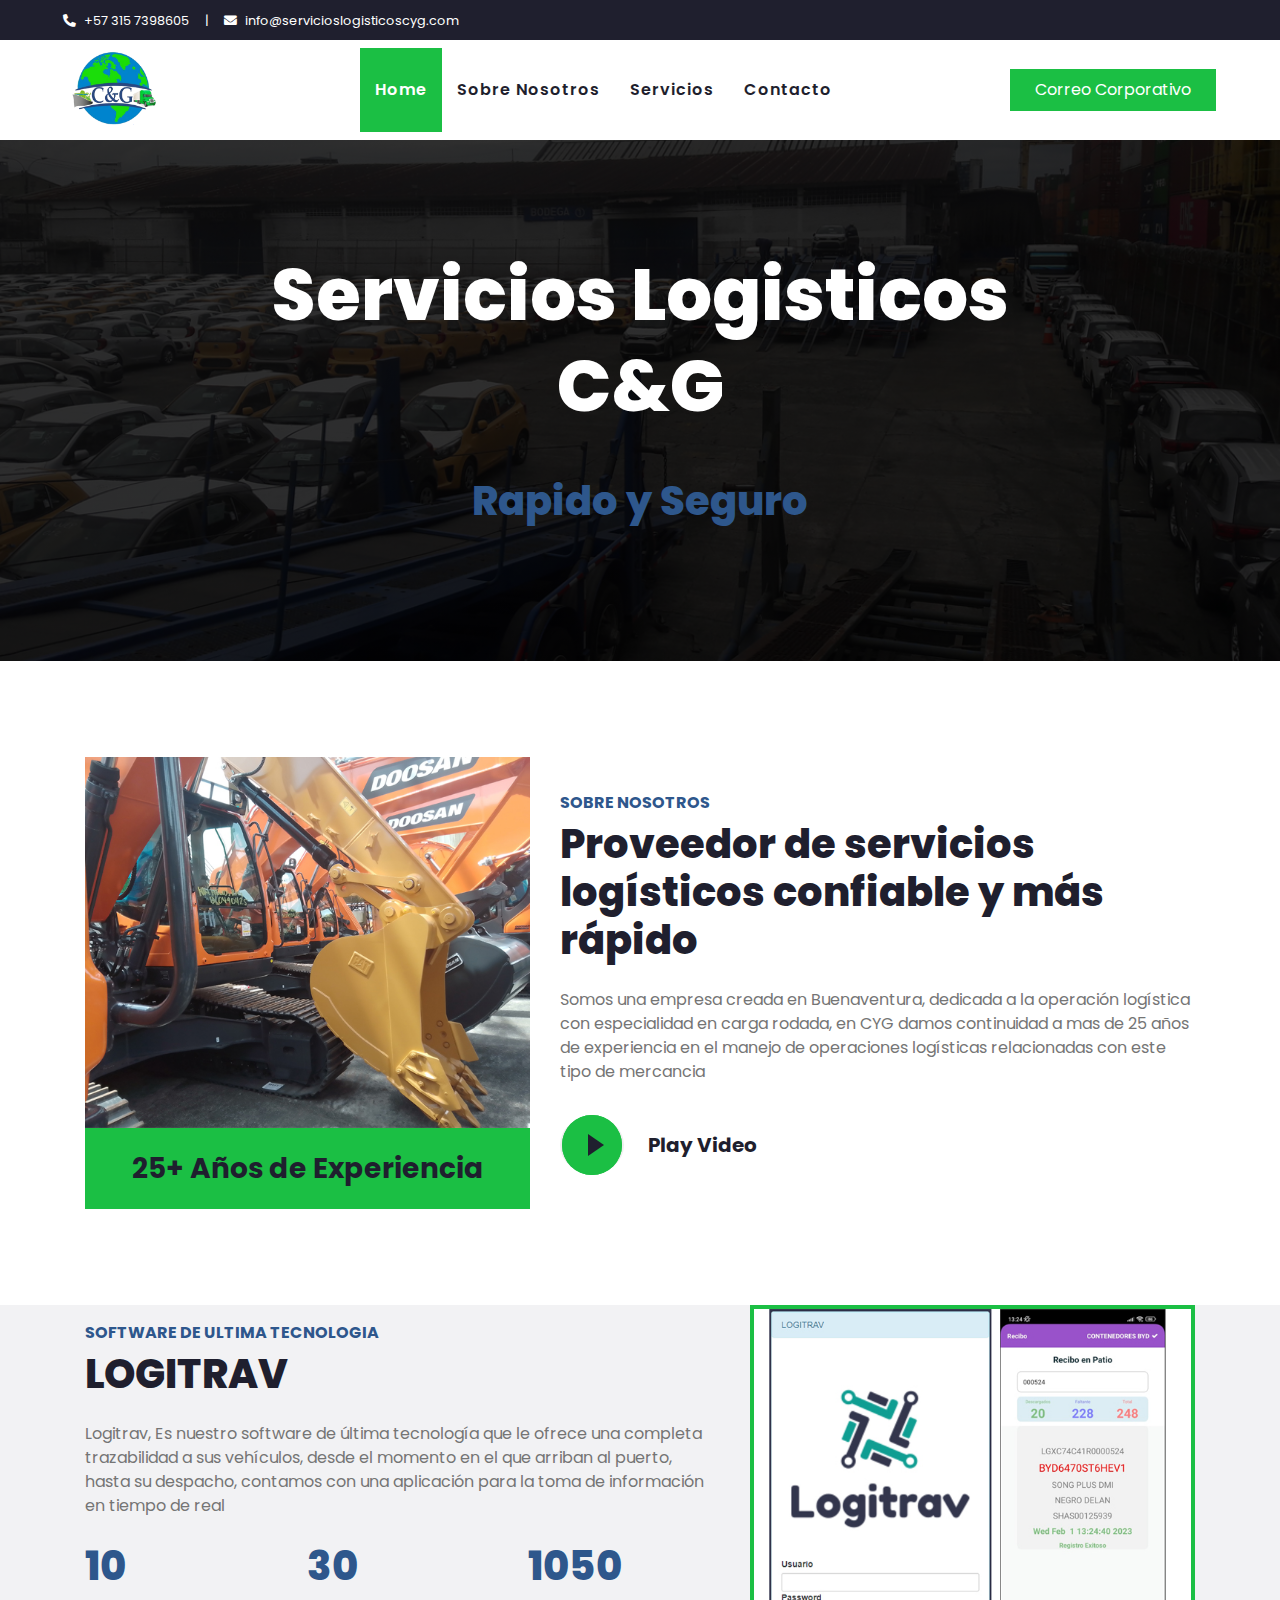
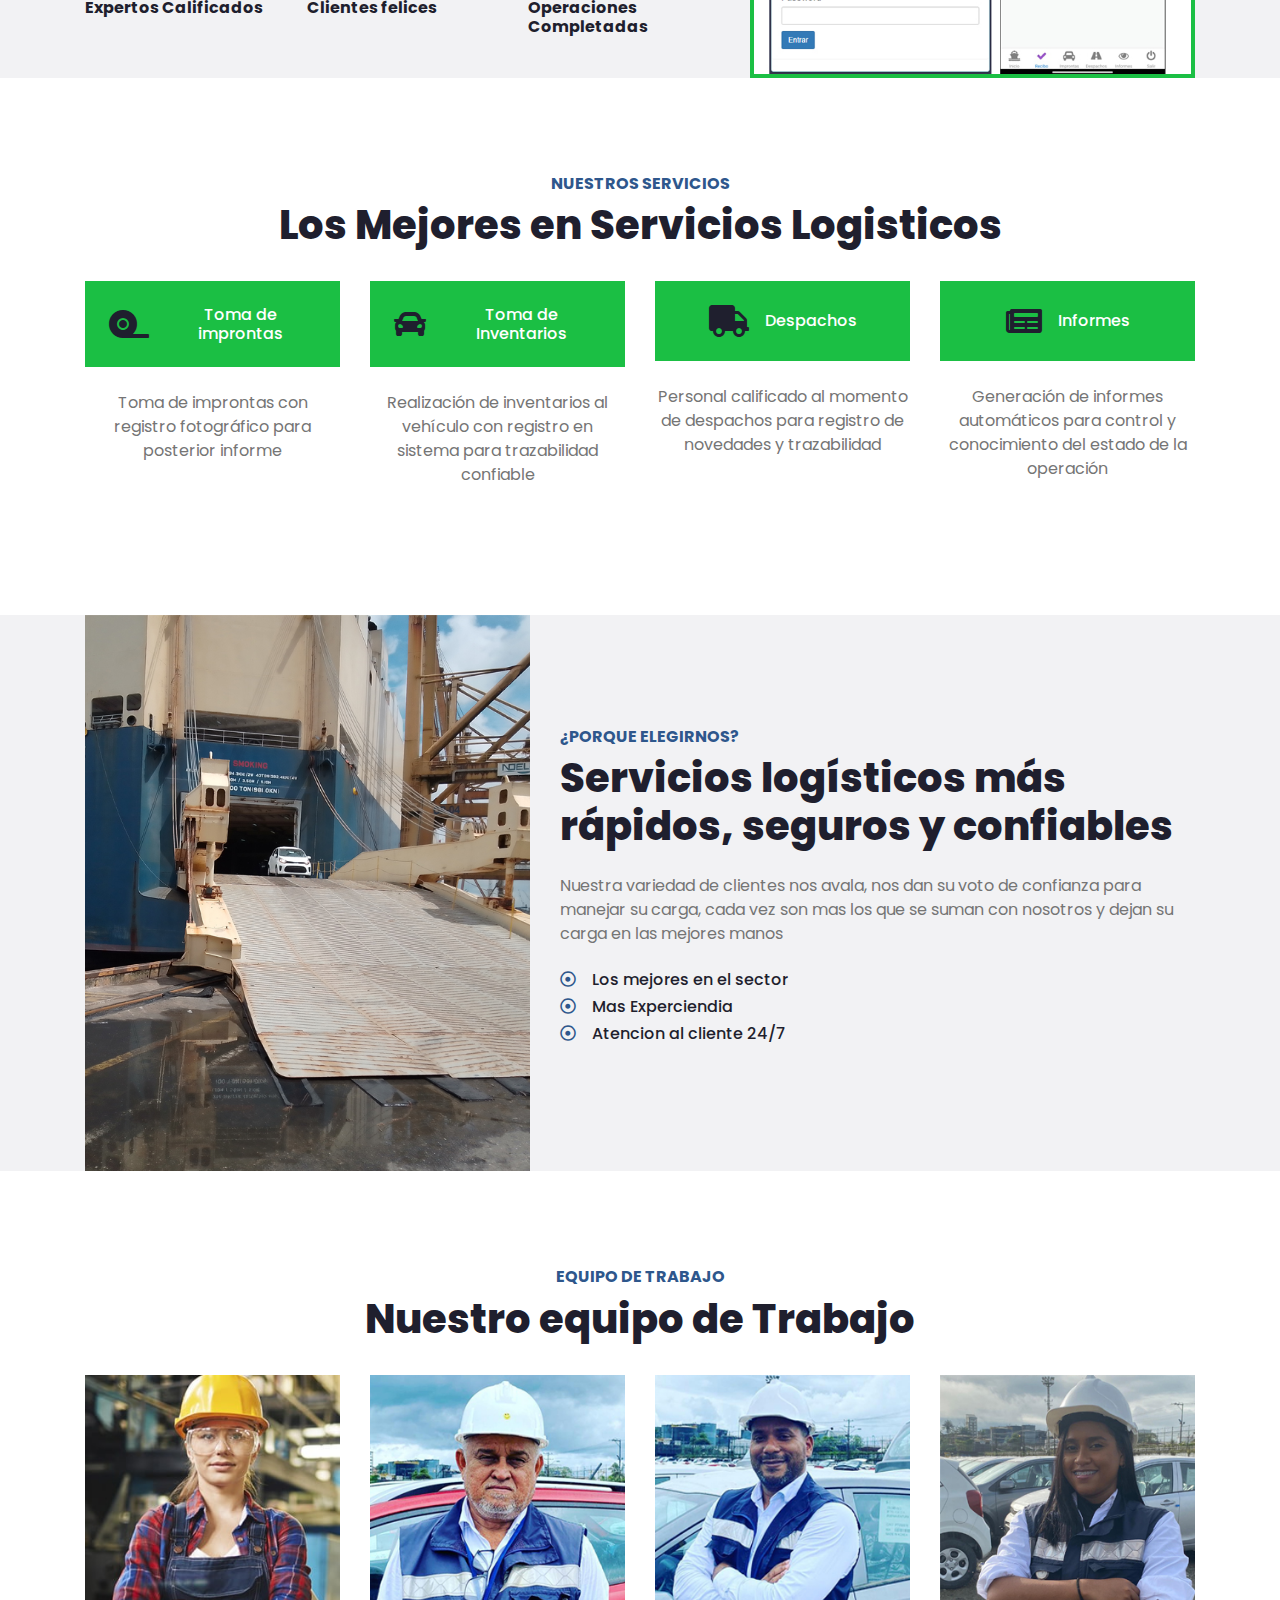
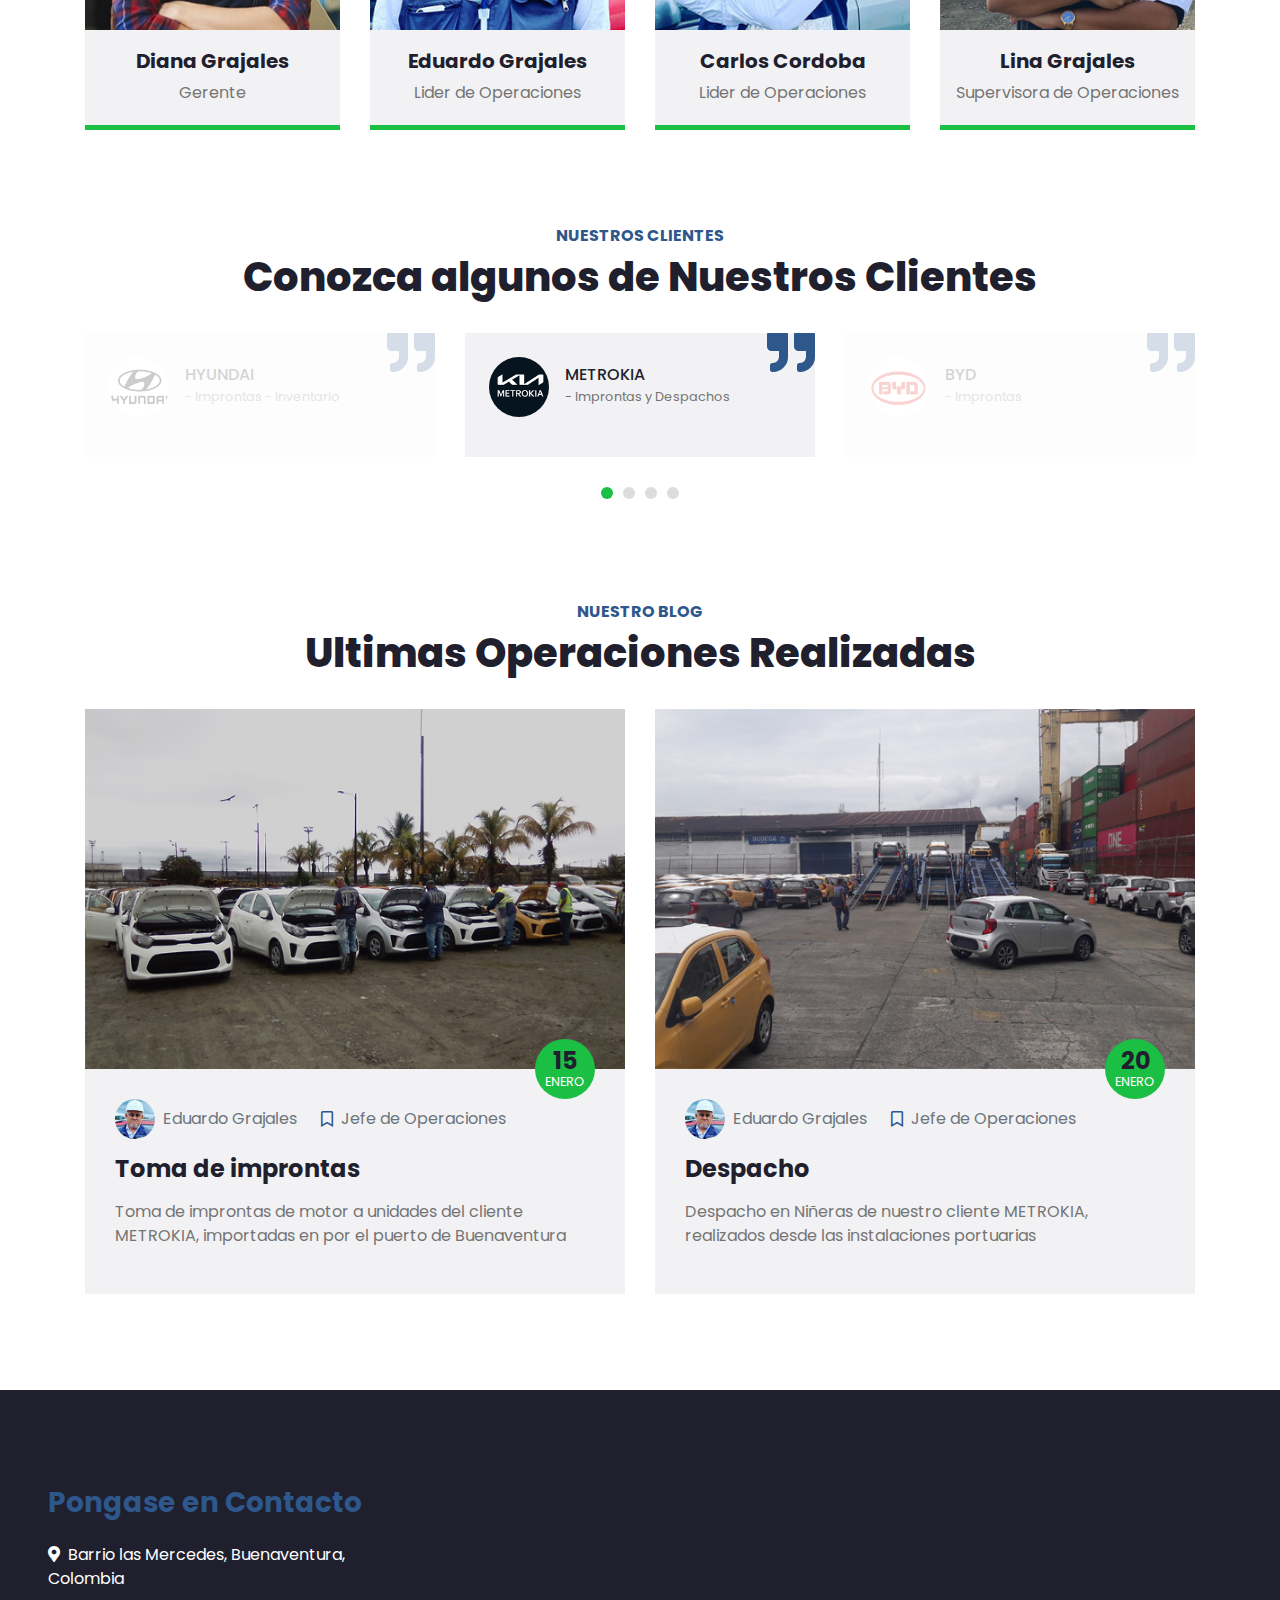
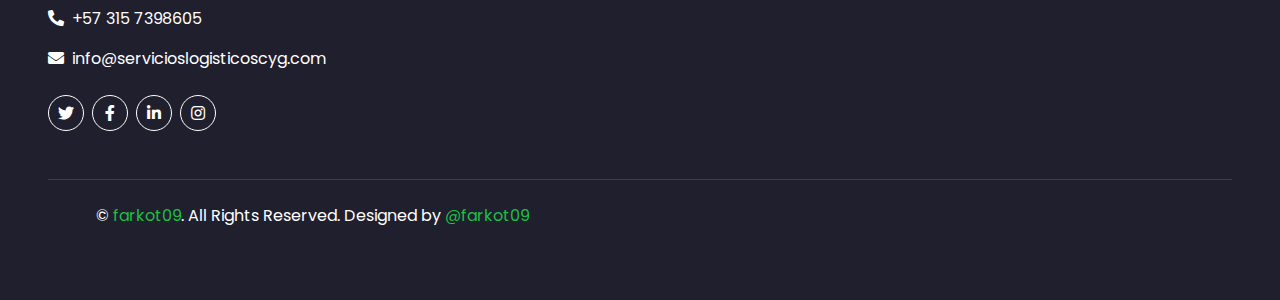
==== commit 8d94e9bf: "Añadiendo fotos del personal" ====
--- a/index.html
+++ b/index.html
@@ -284,7 +284,7 @@
                         <div class="card-body text-center p-0">
                             <div class="team-text d-flex flex-column justify-content-center bg-secondary">
                                 <h5 class="font-weight-bold">Eduardo Grajales</h5>
-                                <span>Jefe de Operaciones</span>
+                                <span>Lider de Operaciones</span>
                             </div>
                             <div class="team-social d-flex align-items-center justify-content-center bg-primary">
                                 <a class="btn btn-outline-dark btn-social mr-2" href="#"><i
@@ -304,7 +304,7 @@
                         <div class="card-body text-center p-0">
                             <div class="team-text d-flex flex-column justify-content-center bg-secondary">
                                 <h5 class="font-weight-bold">Carlos Cordoba</h5>
-                                <span>Supervisor de Operaciones</span>
+                                <span>Lider de Operaciones</span>
                             </div>
                             <div class="team-social d-flex align-items-center justify-content-center bg-primary">
                                 <a class="btn btn-outline-dark btn-social mr-2" href="#"><i
@@ -320,7 +320,7 @@
                 </div>
                 <div class="col-lg-3 col-md-6">
                     <div class="team card position-relative overflow-hidden border-0 mb-5">
-                        <img class="card-img-top" src="img/team-3.jpg" alt="">
+                        <img class="card-img-top" src="img/team-4.jpg" alt="">
                         <div class="card-body text-center p-0">
                             <div class="team-text d-flex flex-column justify-content-center bg-secondary">
                                 <h5 class="font-weight-bold">Lina Grajales</h5>
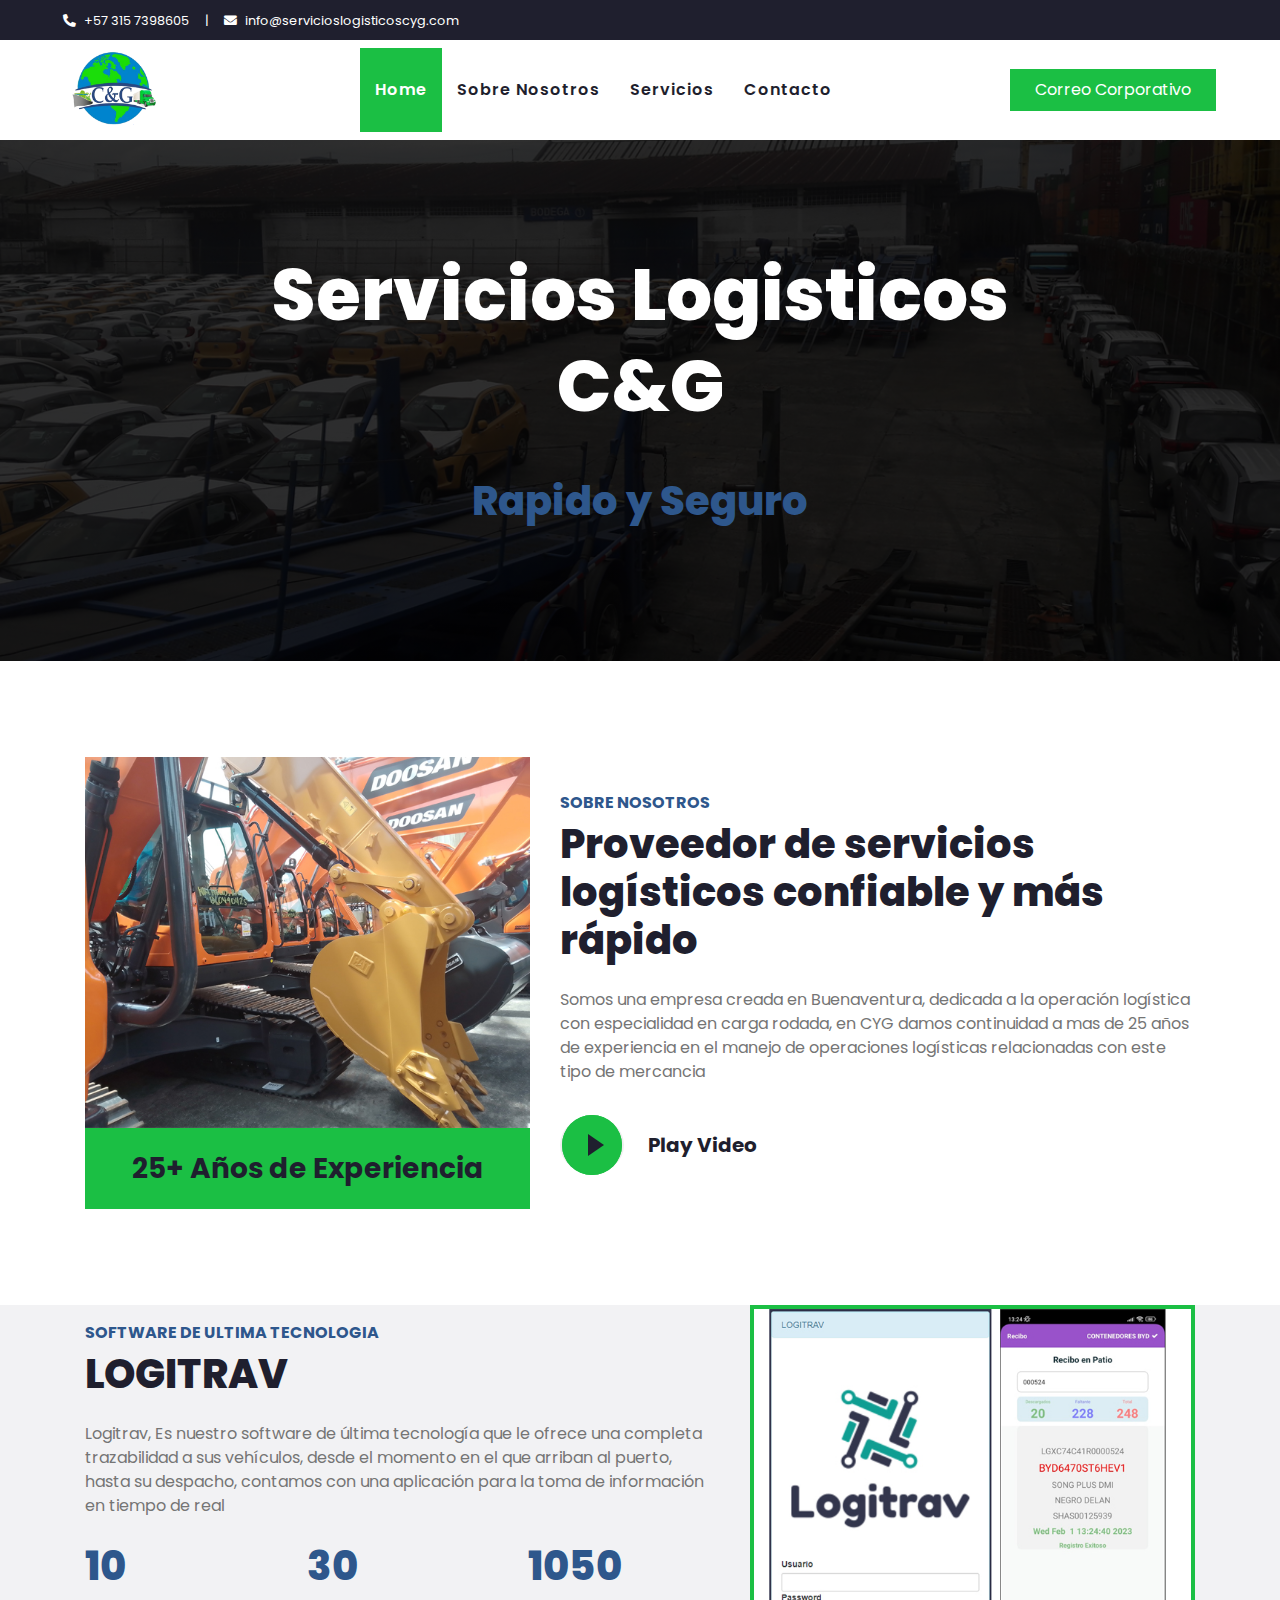
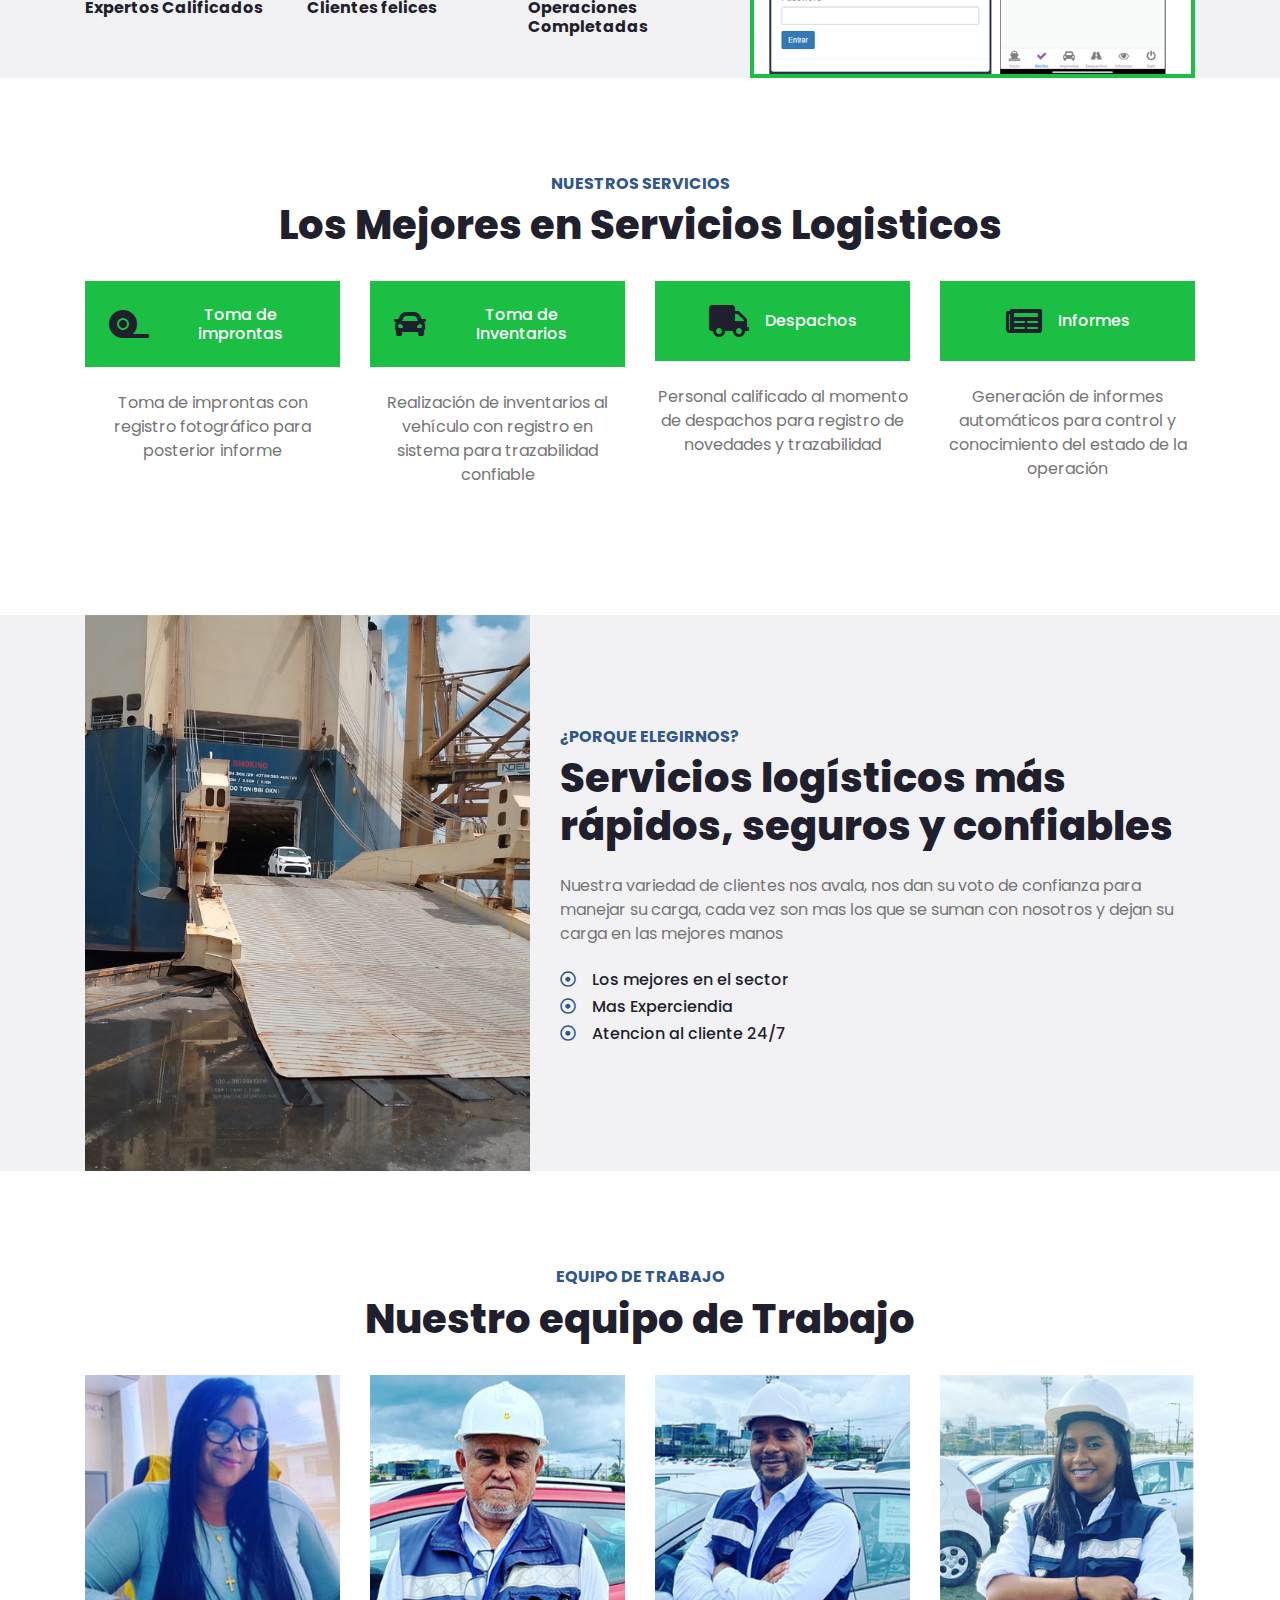
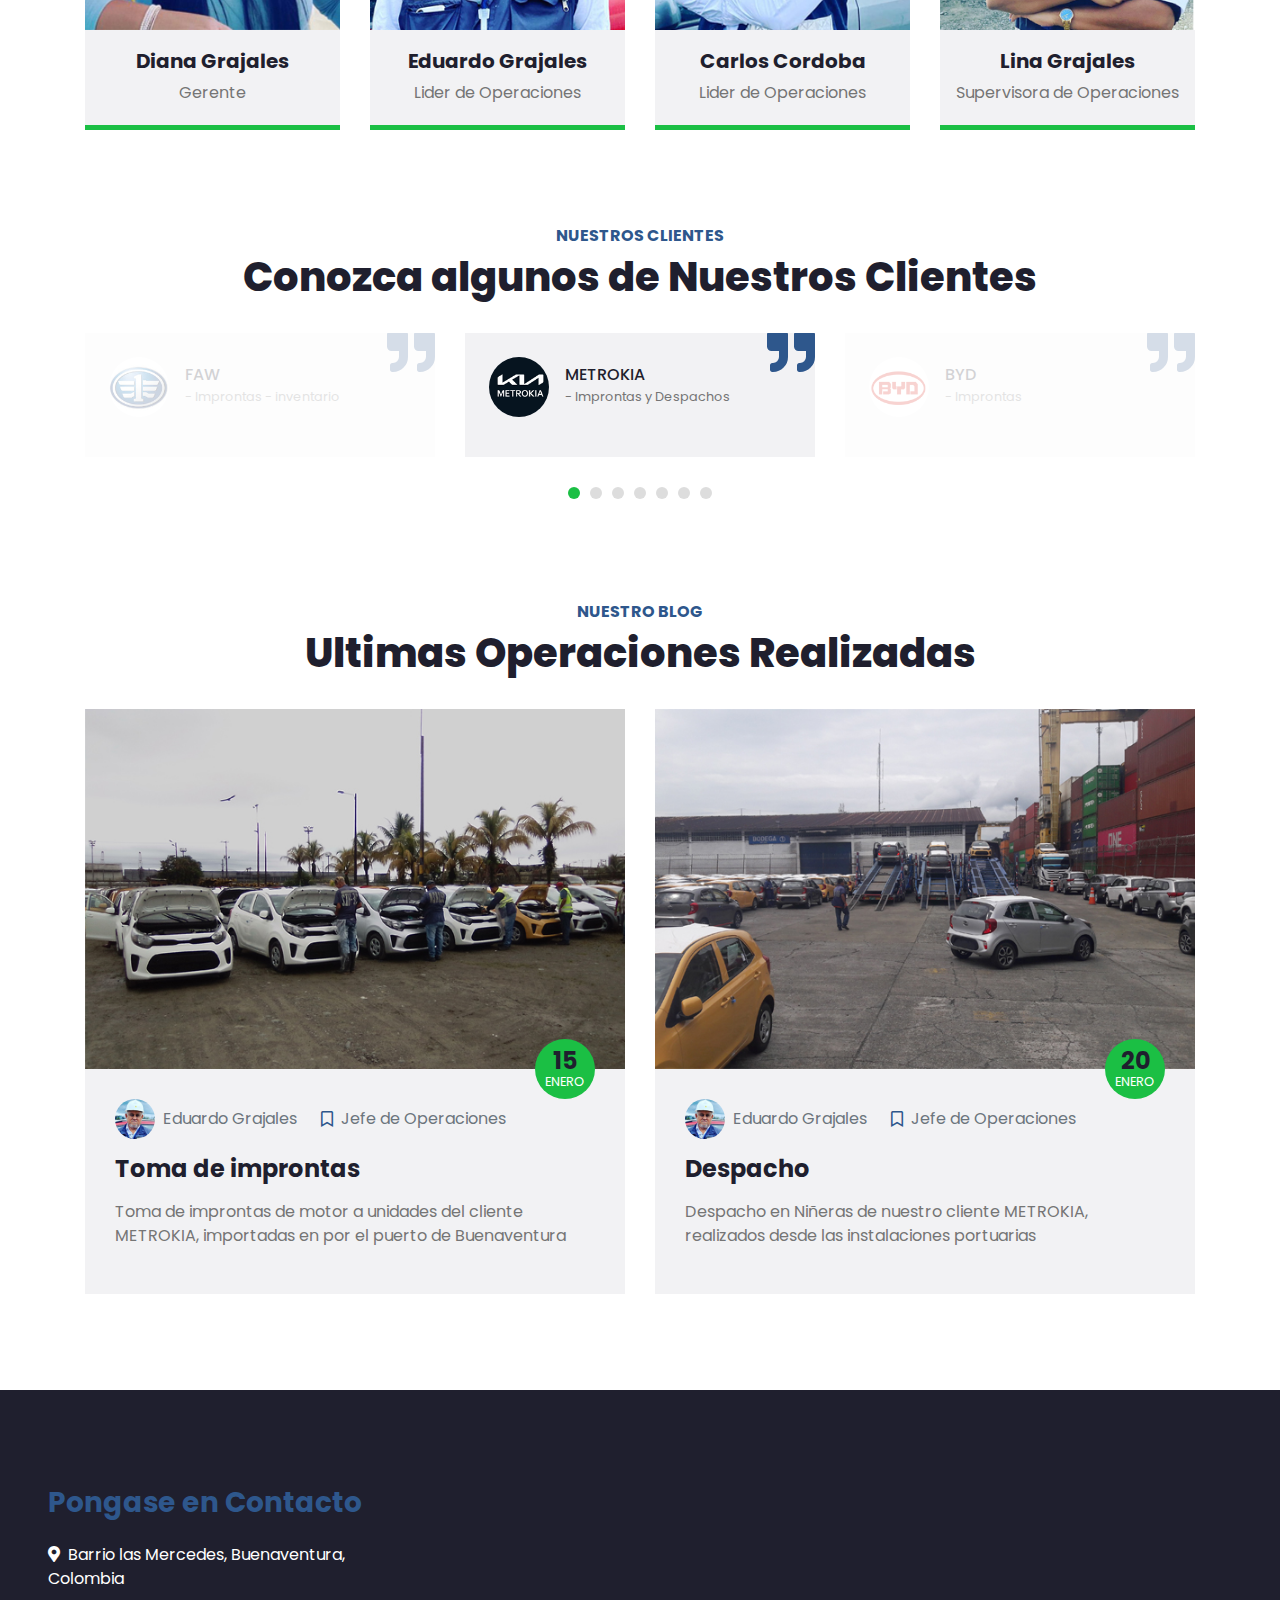
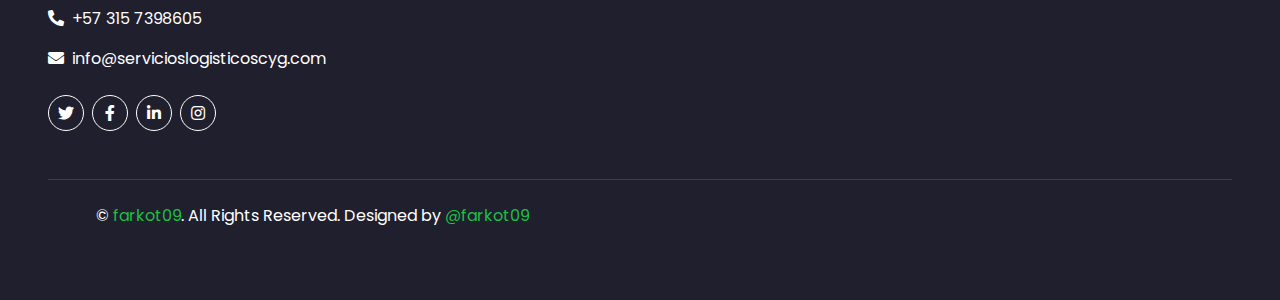
==== commit 32fe1d23: "correcion foto lina, mas clientes" ====
--- a/index.html
+++ b/index.html
@@ -400,6 +400,42 @@
                     </div>
                     <p class="m-0"></p>
                 </div>
+                <div class="position-relative bg-secondary p-4">
+                    <i class="fa fa-3x fa-quote-right text-primary position-absolute" style="top: -6px; right: 0;"></i>
+                    <div class="d-flex align-items-center mb-3">
+                        <img class="img-fluid rounded-circle" src="img/testimonial-5.jpg"
+                            style="width: 60px; height: 60px;" alt="">
+                        <div class="ml-3">
+                            <h6 class="font-weight-semi-bold m-0">FIAT</h6>
+                            <small>- Improntas </small>
+                        </div>
+                    </div>
+                    <p class="m-0"></p>
+                </div>
+                <div class="position-relative bg-secondary p-4">
+                    <i class="fa fa-3x fa-quote-right text-primary position-absolute" style="top: -6px; right: 0;"></i>
+                    <div class="d-flex align-items-center mb-3">
+                        <img class="img-fluid rounded-circle" src="img/testimonial-6.jpg"
+                            style="width: 60px; height: 60px;" alt="">
+                        <div class="ml-3">
+                            <h6 class="font-weight-semi-bold m-0">ARINTIA</h6>
+                            <small>- Improntas - inventario</small>
+                        </div>
+                    </div>
+                    <p class="m-0"></p>
+                </div>
+                <div class="position-relative bg-secondary p-4">
+                    <i class="fa fa-3x fa-quote-right text-primary position-absolute" style="top: -6px; right: 0;"></i>
+                    <div class="d-flex align-items-center mb-3">
+                        <img class="img-fluid rounded-circle" src="img/testimonial-7.jpg"
+                            style="width: 60px; height: 60px;" alt="">
+                        <div class="ml-3">
+                            <h6 class="font-weight-semi-bold m-0">FAW</h6>
+                            <small>- Improntas - inventario</small>
+                        </div>
+                    </div>
+                    <p class="m-0"></p>
+                </div>
             </div>
         </div>
     </div>
